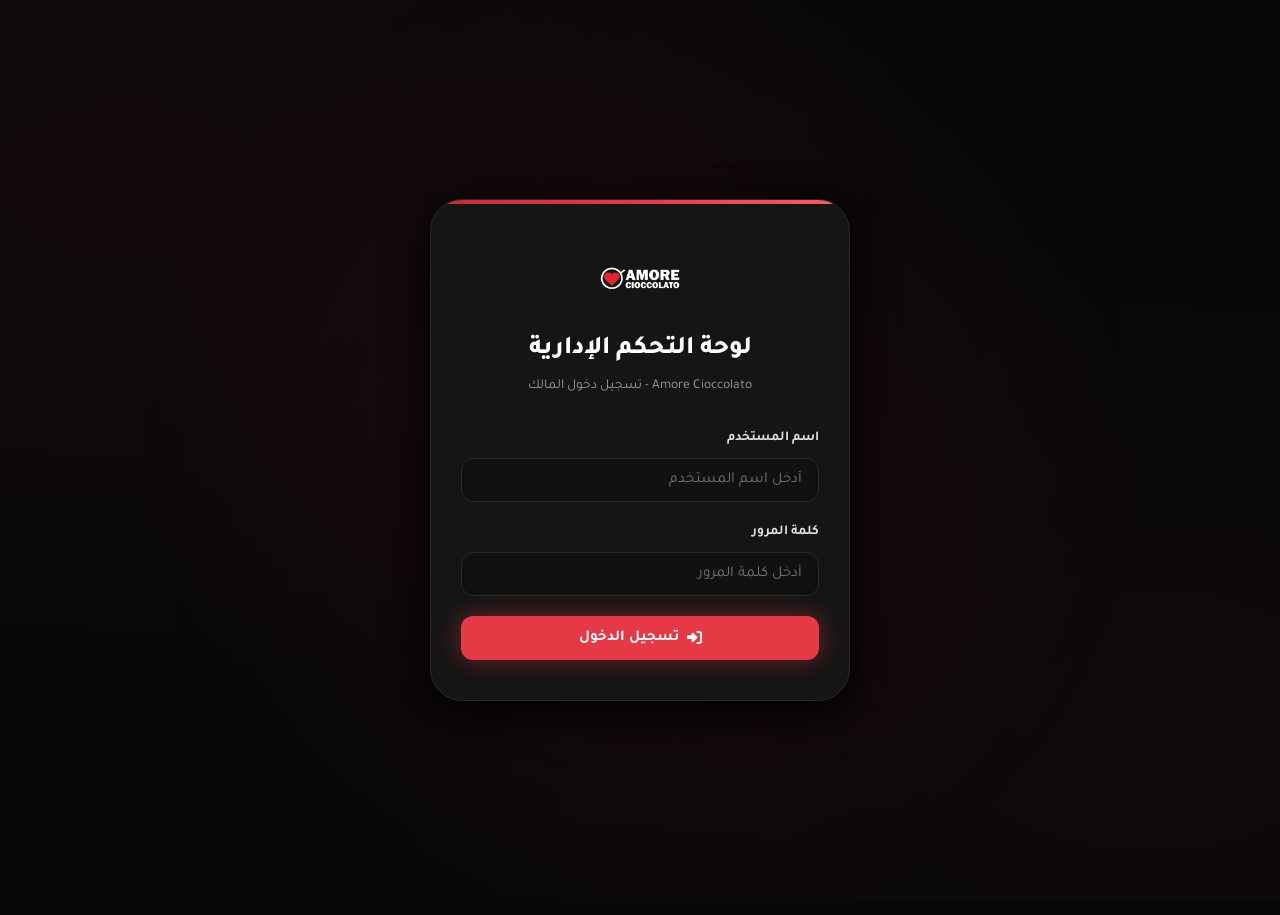
==== index.html @ ca0fbd32 "Rename dashboard.html to index.html" ====
<!DOCTYPE html>
<html lang="ar" dir="rtl">
<head>
  <meta charset="UTF-8">
  <meta name="viewport" content="width=device-width, initial-scale=1.0">
  <title>أموري شوكولاتو - لوحة التحكم</title>
  
  <!-- FontAwesome for Icons -->
  <link rel="stylesheet" href="https://cdnjs.cloudflare.com/ajax/libs/font-awesome/6.4.0/css/all.min.css">
  
  <!-- Global Stylesheet -->
  <link rel="stylesheet" href="styles.css">
  <style>
    /* Fix popup on mobile - make footer always visible */
    .db-popup-overlay {
      align-items: flex-end !important;
    }
    .db-popup-content {
      display: flex;
      flex-direction: column;
      max-height: 90vh;
      border-radius: 16px 16px 0 0 !important;
      width: 100% !important;
      max-width: 600px;
      margin: 0 auto;
    }
    .db-popup-body {
      overflow-y: auto;
      flex: 1;
      -webkit-overflow-scrolling: touch;
    }
    .db-popup-footer {
      flex-shrink: 0;
      position: sticky;
      bottom: 0;
      background: var(--dark-card, #1e1e2e);
      padding: 14px 20px;
      border-top: 1px solid rgba(255,255,255,0.08);
      z-index: 10;
    }
    @media (min-width: 600px) {
      .db-popup-overlay {
        align-items: center !important;
      }
      .db-popup-content {
        border-radius: 16px !important;
        width: 90% !important;
      }
    }
  </style>
</head>
<body>

  <!-- =============================================
       1. Login Gate Screen (Shown if logged out)
       ============================================= -->
  <div class="login-page animate-fade" id="login-gate">
    <div class="login-card">
      <div class="login-header">
        <div class="brand-logo-container">
          <img src="[data-uri]" alt="Amore Logo" class="brand-logo-img" style="width:80px;height:80px;object-fit:contain;">
        </div>
        <h2>لوحة التحكم الإدارية</h2>
        <p>Amore Cioccolato - تسجيل دخول المالك</p>
      </div>

      <form id="login-form" onsubmit="handleLogin(event)">
        <div class="form-group">
          <label for="login-username">اسم المستخدم</label>
          <input type="text" id="login-username" class="form-control" placeholder="أدخل اسم المستخدم" required autocomplete="username">
        </div>
        <div class="form-group">
          <label for="login-password">كلمة المرور</label>
          <input type="password" id="login-password" class="form-control" placeholder="أدخل كلمة المرور" required autocomplete="current-password">
        </div>
        
        <button type="submit" class="btn-primary" style="margin-top: 15px;">
          <i class="fa-solid fa-right-to-bracket"></i>
          <span>تسجيل الدخول</span>
        </button>

        <div class="login-error-msg hidden" id="login-error">
          <i class="fa-solid fa-circle-exclamation"></i>
          <span>خطأ في اسم المستخدم أو كلمة المرور!</span>
        </div>
      </form>
    </div>
  </div>

  <!-- =============================================
       2. Logged-in Dashboard Shell (Shown if logged in)
       ============================================= -->
  <div class="db-layout hidden" id="db-shell">
    
    <!-- Sidebar Navigation -->
    <aside class="db-sidebar" id="sidebar">
      <div class="db-sidebar-brand">
        <i class="fa-solid fa-mug-hot"></i>
        <div class="db-sidebar-brand-title font-en">AMORE CONTROL</div>
      </div>
      
      <nav style="flex-grow: 1;">
        <ul class="db-nav-list">
          <li>
            <button class="db-nav-link active" data-tab="overview">
              <i class="fa-solid fa-chart-pie"></i>
              <span>الرئيسية والـ QR</span>
            </button>
          </li>
          <li>
            <button class="db-nav-link" data-tab="categories">
              <i class="fa-solid fa-layer-group"></i>
              <span>أقسام المنيو</span>
            </button>
          </li>
          <li>
            <button class="db-nav-link" data-tab="products">
              <i class="fa-solid fa-utensils"></i>
              <span>أصناف المشروبات</span>
            </button>
          </li>
          <li>
            <button class="db-nav-link" data-tab="settings">
              <i class="fa-solid fa-sliders"></i>
              <span>إعدادات المنيو والحماية</span>
            </button>
          </li>
        </ul>
      </nav>

      <button class="db-nav-link db-logout-btn" onclick="handleLogout()">
        <i class="fa-solid fa-right-from-bracket"></i>
        <span>تسجيل الخروج</span>
      </button>
    </aside>

    <!-- Main Workspace Content -->
    <main class="db-main">
      
      <!-- Top Action Bar -->
      <div class="db-header">
        <div class="db-title">
          <h2 id="db-tab-title">الرئيسية</h2>
          <p id="db-tab-desc">نظرة عامة وإحصائيات المنيو الإلكتروني</p>
        </div>
        
        <div style="display: flex; gap: 10px; align-items: center;">
          <a href="index.html" target="_blank" class="btn-sm-outline">
            <i class="fa-solid fa-eye"></i>
            <span>عرض المنيو للزبائن</span>
          </a>
          <button class="db-hamburger" onclick="toggleSidebar()">
            <i class="fa-solid fa-bars"></i>
          </button>
        </div>
      </div>

      <!-- Feedback notifications -->
      <div id="db-alert-container"></div>

      <!-- =============================================
           Tab 1: Overview & QR
           ============================================= -->
      <div class="db-tab-content animate-fade" id="tab-overview">
        <!-- Stats Row -->
        <div class="db-stats-grid">
          <div class="stat-card">
            <div class="stat-info">
              <span class="stat-label">أقسام القائمة</span>
              <div class="stat-value" id="stat-total-categories">0</div>
            </div>
            <div class="stat-icon">
              <i class="fa-solid fa-layer-group"></i>
            </div>
          </div>
          <div class="stat-card">
            <div class="stat-info">
              <span class="stat-label">عدد الأصناف الكلي</span>
              <div class="stat-value" id="stat-total-products">0</div>
            </div>
            <div class="stat-icon">
              <i class="fa-solid fa-mug-hot"></i>
            </div>
          </div>
        </div>

        <!-- Main Overview Grid -->
        <div class="db-grid-main">
          <!-- Quick Guidelines -->
          <div class="db-panel-card">
            <h3><i class="fa-solid fa-circle-info"></i> مرحباً بك في لوحة تحكم Amore Cioccolato</h3>
            <p style="color: var(--white-muted); font-size: 0.95rem; margin-bottom: 15px; line-height: 1.6;">
              من هنا يمكنك التحكم بالمنيو الإلكتروني بشكل كامل وفوري لجميع فروع المطعم دون قيود. التغييرات التي تجريها هنا تظهر تلقائياً للزبائن فور تحديث صفحة المنيو لديهم.
            </p>
            <h4 style="font-weight: 700; font-size: 0.95rem; margin-bottom: 8px; color: var(--red);">التعليمات الأساسية لإدارة الصور:</h4>
            <ul style="color: var(--white-dim); font-size: 0.85rem; padding-right: 20px; line-height: 1.6; display: flex; flex-direction: column; gap: 8px;">
              <li><strong>ضغط الصور التلقائي:</strong> لا تقلق بشأن أحجام الصور المرفوعة! تحتوي لوحة التحكم على معالج ضغط تلقائي ذكي، يقلل أبعاد الصور ويضغطها إلى بكسلات صغيرة تضمن توفير مساحة تخزين المتصفح، مع الحفاظ على وضوحها التام في المنيو.</li>
              <li><strong>طريقة إضافة صنف جديد:</strong> اذهب لتبويب <strong>"أصناف المشروبات"</strong>، واضغط على زر إضافة صنف، املأ البيانات وقم برفع صورة المشروب وسعره ثم احفظه.</li>
              <li><strong>تعديل الأسعار:</strong> يمكنك تعديل سعر أي صنف في أي وقت بكتابة الرقم مباشرة وسيجري تنسيقه بالدينار العراقي فوراً في واجهة المنيو.</li>
            </ul>
          </div>

          <!-- Dynamic QR Code Card -->
          <div class="db-panel-card" style="text-align: center;">
            <h3><i class="fa-solid fa-qrcode"></i> رمز QR للمنيو</h3>
            <div class="qr-preview-box">
              <div class="qr-canvas-wrapper">
                <canvas id="qr-code-canvas"></canvas>
              </div>
              <p style="font-size: 0.8rem; color: var(--white-dim);">
                امسح الرمز بكاميرا الجوال للانتقال الفوري إلى منيو الزبائن.
              </p>
              <button onclick="downloadQRCode()" class="btn-primary" style="width: 100%; justify-content: center; gap: 8px;">
                <i class="fa-solid fa-download"></i>
                <span>تحميل كود QR كصورة</span>
              </button>
            </div>
          </div>
        </div>
      </div>

      <!-- =============================================
           Tab 2: Categories Management
           ============================================= -->
      <div class="db-tab-content animate-fade hidden" id="tab-categories">
        <div class="db-panel-card">
          <div style="display: flex; justify-content: space-between; align-items: center; margin-bottom: 20px;">
            <h3 style="margin: 0;"><i class="fa-solid fa-layer-group"></i> الأقسام الحالية</h3>
            <button onclick="openCategoryPopup()" class="btn-primary" style="width: auto; padding: 8px 18px; font-size: 0.85rem;">
              <i class="fa-solid fa-plus"></i>
              <span>إضافة قسم جديد</span>
            </button>
          </div>
          
          <div class="table-responsive">
            <table class="db-table">
              <thead>
                <tr>
                  <th style="width: 80px;">أيقونة القسم</th>
                  <th>الاسم بالعربية</th>
                  <th>الاسم بالإنجليزية</th>
                  <th style="width: 140px;">إجراءات</th>
                </tr>
              </thead>
              <tbody id="categories-table-body">
                <!-- Filled Dynamically -->
              </tbody>
            </table>
          </div>
        </div>
      </div>

      <!-- =============================================
           Tab 3: Products Management
           ============================================= -->
      <div class="db-tab-content animate-fade hidden" id="tab-products">
        <div class="db-panel-card">
          <div style="display: flex; flex-wrap: wrap; justify-content: space-between; align-items: center; gap: 15px; margin-bottom: 20px;">
            <div style="display: flex; gap: 10px; align-items: center; flex-grow: 1; max-width: 320px;">
              <label for="filter-category-select" style="font-size: 0.85rem; font-weight: 600; white-space: nowrap;">تصفية بالقسم:</label>
              <select id="filter-category-select" class="form-control" style="padding: 8px 12px; font-size: 0.85rem;" onchange="renderProductsTable()">
                <!-- Options filled dynamically -->
              </select>
            </div>
            
            <button onclick="openProductPopup()" class="btn-primary" style="width: auto; padding: 8px 18px; font-size: 0.85rem;">
              <i class="fa-solid fa-plus"></i>
              <span>إضافة صنف جديد</span>
            </button>
          </div>

          <div class="table-responsive">
            <table class="db-table">
              <thead>
                <tr>
                  <th style="width: 80px;">الصورة</th>
                  <th>الاسم بالعربية</th>
                  <th>الاسم بالإنجليزية</th>
                  <th>السعر (د.ع)</th>
                  <th>القسم</th>
                  <th style="width: 140px;">إجراءات</th>
                </tr>
              </thead>
              <tbody id="products-table-body">
                <!-- Filled Dynamically -->
              </tbody>
            </table>
          </div>
        </div>
      </div>

      <!-- =============================================
           Tab 4: Settings & Security Settings
           ============================================= -->
      <div class="db-tab-content animate-fade hidden" id="tab-settings">
        <div class="db-grid-main">
          
          <!-- Restaurant profile settings -->
          <div class="db-panel-card">
            <h3><i class="fa-solid fa-store"></i> معلومات الهوية والفروع</h3>
            <form id="settings-restaurant-form" onsubmit="saveRestaurantSettings(event)">
              <div class="form-group">
                <label for="set-name-ar">اسم المطعم (عربي)</label>
                <input type="text" id="set-name-ar" class="form-control" required>
              </div>
              <div class="form-group">
                <label for="set-name-en">اسم المطعم (إنجليزي)</label>
                <input type="text" id="set-name-en" class="form-control" required>
              </div>
              <div class="form-group">
                <label for="set-slogan-ar">شعار المطعم الفرعي (عربي)</label>
                <input type="text" id="set-slogan-ar" class="form-control">
              </div>
              <div class="form-group">
                <label for="set-slogan-en">شعار المطعم الفرعي (إنجليزي)</label>
                <input type="text" id="set-slogan-en" class="form-control">
              </div>
              <div class="form-group">
                <label for="set-branches">الفروع (افصل بين الفروع بعلامة سلاش / )</label>
                <textarea id="set-branches" class="form-control" rows="3" style="resize: vertical;"></textarea>
              </div>
              <div class="form-group" style="display: grid; grid-template-columns: 1fr 1fr; gap: 15px;">
                <div>
                  <label for="set-instagram"><i class="fa-brands fa-instagram" style="color: var(--red);"></i> انستغرام (اسم المستخدم)</label>
                  <input type="text" id="set-instagram" class="form-control">
                </div>
                <div>
                  <label for="set-facebook"><i class="fa-brands fa-facebook" style="color: var(--red);"></i> فيسبوك (اسم المستخدم)</label>
                  <input type="text" id="set-facebook" class="form-control">
                </div>
              </div>

              <button type="submit" class="btn-primary" style="margin-top: 10px; width: auto; padding: 10px 25px;">
                <i class="fa-solid fa-floppy-disk"></i>
                <span>حفظ بيانات المطعم</span>
              </button>
            </form>
          </div>

          <!-- Profile / Admin credentials security settings -->
          <div style="display: flex; flex-direction: column; gap: 25px;">
            
            <!-- Security Change Password Card -->
            <div class="db-panel-card">
              <h3><i class="fa-solid fa-lock-open"></i> تعديل بيانات الدخول</h3>
              <form id="settings-auth-form" onsubmit="saveAuthSettings(event)">
                <div class="form-group">
                  <label for="set-username">اسم المستخدم الجديد</label>
                  <input type="text" id="set-username" class="form-control" required autocomplete="username">
                </div>
                <div class="form-group">
                  <label for="set-password">كلمة المرور الجديدة (تدعم الحروف والرموز مثل @&$#%)</label>
                  <input type="password" id="set-password" class="form-control" placeholder="ادخل كلمة المرور الجديدة" required autocomplete="new-password">
                </div>
                
                <button type="submit" class="btn-primary" style="margin-top: 10px; width: 100%;">
                  <i class="fa-solid fa-key"></i>
                  <span>تحديث بيانات الحساب</span>
                </button>
              </form>
            </div>

            <!-- Danger zone / Reset Menu Card -->
            <div class="db-panel-card" style="border-color: rgba(230, 57, 70, 0.3);">
              <h3 style="color: var(--red);"><i class="fa-solid fa-triangle-exclamation"></i> منطقة الخطر</h3>
              <p style="font-size: 0.8rem; color: var(--white-dim); margin-bottom: 15px; line-height: 1.5;">
                إذا واجهتك مشاكل في البيانات أو أردت استعادة المشروبات والأقسام الافتراضية كاملة وحذف كافة التغييرات الخاصة بك، يمكنك استخدام زر إعادة الضبط أدناه.
              </p>
              <button onclick="handleResetMenu()" class="btn-sm-outline" style="border-color: var(--red); color: var(--red); width: 100%; display: flex; align-items: center; justify-content: center; gap: 8px;">
                <i class="fa-solid fa-trash-can"></i>
                <span>إعادة ضبط المصنع (استعادة الأصناف الافتراضية)</span>
              </button>
            </div>

          </div>

        </div>
      </div>

    </main>
  </div>

  <!-- =============================================
       3. Modals and Popup Forms for Actions
       ============================================= -->
  
  <!-- Popup 1: Categories CRUD Popup -->
  <div class="db-popup-overlay" id="popup-category">
    <div class="db-popup-content">
      <div class="db-popup-header">
        <h4 id="popup-cat-title">إضافة قسم جديد</h4>
        <button onclick="closeCategoryPopup()" class="db-popup-close"><i class="fa-solid fa-xmark"></i></button>
      </div>
      <form id="popup-cat-form" onsubmit="handleCategorySave(event)">
        <input type="hidden" id="popup-cat-id">
        <div class="db-popup-body">
          <div class="form-group">
            <label for="cat-inp-icon">أيقونة القسم (رمز تعبيري مثل 🧋 🍵 🥤 🍰)</label>
            <input type="text" id="cat-inp-icon" class="form-control" placeholder="اختر ايموجي معبر" required maxlength="5" style="max-width: 120px; text-align: center; font-size: 1.5rem;">
          </div>
          <div class="form-group">
            <label for="cat-inp-name-ar">اسم القسم بالعربية</label>
            <input type="text" id="cat-inp-name-ar" class="form-control" placeholder="مثال: سموذي البوبا" required>
          </div>
          <div class="form-group">
            <label for="cat-inp-name-en">اسم القسم بالإنجليزية</label>
            <input type="text" id="cat-inp-name-en" class="form-control" placeholder="مثال: Boba Smoothie" required>
          </div>
        </div>
        <div class="db-popup-footer">
          <button type="button" class="btn-secondary" onclick="closeCategoryPopup()">إلغاء</button>
          <button type="submit" class="btn-primary" style="width: auto; padding: 10px 25px;">حفظ القسم</button>
        </div>
      </form>
    </div>
  </div>

  <!-- Popup 2: Products CRUD Popup -->
  <div class="db-popup-overlay" id="popup-product">
    <div class="db-popup-content">
      <div class="db-popup-header">
        <h4 id="popup-prod-title">إضافة صنف جديد</h4>
        <button onclick="closeProductPopup()" class="db-popup-close"><i class="fa-solid fa-xmark"></i></button>
      </div>
      <form id="popup-prod-form" onsubmit="handleProductSave(event)">
        <input type="hidden" id="popup-prod-id">
        <div class="db-popup-body">
          
          <div class="form-group">
            <label for="prod-inp-category">القسم التابع له</label>
            <select id="prod-inp-category" class="form-control" required>
              <!-- Filled dynamically by JS -->
            </select>
          </div>

          <div class="form-group" style="display: grid; grid-template-columns: 1fr 1fr; gap: 15px;">
            <div>
              <label for="prod-inp-name-ar">الاسم بالعربية</label>
              <input type="text" id="prod-inp-name-ar" class="form-control" placeholder="مثال: بطيخ مانجو" required>
            </div>
            <div>
              <label for="prod-inp-name-en">الاسم بالإنجليزية</label>
              <input type="text" id="prod-inp-name-en" class="form-control" placeholder="مثال: Watermelon Mango" required>
            </div>
          </div>

          <div class="form-group">
            <label for="prod-inp-price">السعر بالدينار العراقي (أرقام فقط بدون فواصل)</label>
            <input type="number" id="prod-inp-price" class="form-control" placeholder="مثال: 6000" required min="0">
          </div>

          <div class="form-group">
            <label for="prod-inp-desc">الوصف القصير للمشروب</label>
            <textarea id="prod-inp-desc" class="form-control" placeholder="اكتب تفاصيل النكهة ومكوناتها..." rows="3" style="resize: vertical;"></textarea>
          </div>

          <!-- Canvas Smart Image Uploader -->
          <div class="form-group">
            <label>صورة الصنف</label>
            <div class="image-upload-wrapper">
              <i class="fa-solid fa-cloud-arrow-up"></i>
              <p style="font-size: 0.85rem; font-weight: 700; margin-bottom: 3px;">اضغط هنا لرفع صورة المشروب</p>
              <p style="font-size: 0.75rem; color: var(--white-dim);">سيتم ضغط وتصغير حجم الصورة تلقائياً لسرعة التحميل</p>
              <input type="file" id="prod-inp-image-file" accept="image/*" onchange="processUploadedImage(event)">
              
              <!-- Hidden base64 string container -->
              <input type="hidden" id="prod-inp-image-base64">
              
              <!-- Preview Container -->
              <img id="prod-img-upload-preview" src="" alt="معاينة الصورة" class="image-upload-preview">
            </div>
          </div>

        </div>
        <div class="db-popup-footer">
          <button type="button" class="btn-secondary" onclick="closeProductPopup()">إلغاء</button>
          <button type="submit" class="btn-primary" style="width: auto; padding: 10px 25px;">حفظ الصنف</button>
        </div>
      </form>
    </div>
  </div>

  <!-- Dynamic Offline QR Code library -->
  <script src="https://cdnjs.cloudflare.com/ajax/libs/qrious/4.0.2/qrious.min.js"></script>

  <!-- Application Logic and storage manager -->
  <script type="module">
// =============================================
// Amore Cioccolato - Menu Data & Storage Manager
// =============================================
import { initializeApp } from "https://www.gstatic.com/firebasejs/12.13.0/firebase-app.js";
import { getDatabase, ref, set, get, onValue } from "https://www.gstatic.com/firebasejs/12.13.0/firebase-database.js";

const firebaseConfig = {
  apiKey: "AIzaSyC108vaFLRZZwHXQImHKed2dH2fdfR3YSo",
  authDomain: "amoremenu.firebaseapp.com",
  databaseURL: "https://amoremenu-default-rtdb.firebaseio.com",
  projectId: "amoremenu",
  storageBucket: "amoremenu.firebasestorage.app",
  messagingSenderId: "321391336869",
  appId: "1:321391336869:web:14a8ef976ccb0578049c4c",
  measurementId: "G-E555PV8MHJ"
};
const firebaseApp = initializeApp(firebaseConfig);
const db = getDatabase(firebaseApp);

const DEFAULT_MENU_DATA = {
  restaurant: {
    name: "Amore Cioccolato",
    nameAr: "أموري شوكولاتو",
    slogan: "DRINK WITH LOVE",
    sloganAr: "الطعم الأصلي",
    logo: null,
    branches: "دريم ستي مول زيونة / القاهرة مول النداء / دايموند مول الكرادة / الحارث مول كربلاء / مول العراق بغداد",
    instagram: "amore.cioccolato",
    facebook: "amore.cioccolato"
  },
  categories: [
    {
      id: "cat-1",
      name: "Boba Smoothie",
      nameAr: "سموذي البوبا",
      icon: "🧋",
      items: [
        { id: "item-1", name: "بطيخ مانجو", nameEn: "Watermelon Mango", price: 6000, image: "https://images.unsplash.com/photo-1553530666-ba11a7da3888?auto=format&fit=crop&w=400&q=80", description: "مزيج منعش من البطيخ البارد والمانجو الغنية مع كرات البوبا اللذيذة." },
        { id: "item-2", name: "أفوكادو موز", nameEn: "Avocado Banana", price: 6000, image: "https://images.unsplash.com/photo-1540420773420-3366772f4999?auto=format&fit=crop&w=400&q=80", description: "سموذي غني ومغذي من الأفوكادو الطازج والموز المحلى مع كرات البوبا." },
        { id: "item-3", name: "بلوبيري فراولة", nameEn: "Blueberry Strawberry", price: 6000, image: "https://images.unsplash.com/photo-1600718374662-0483d2b9da44?auto=format&fit=crop&w=400&q=80", description: "توت بري أزرق مع الفراولة المنعشة في سموذي بوبا استثنائي." },
        { id: "item-4", name: "هيلتي", nameEn: "Healthy", price: 6000, image: "https://images.unsplash.com/photo-1610970881699-44a5587cabec?auto=format&fit=crop&w=400&q=80", description: "مزيج صحي متوازن ومنعش غني بالفيتامينات مع حبوب البوبا." },
        { id: "item-5", name: "موز و فراولة", nameEn: "Banana Strawberry", price: 6000, image: "https://images.unsplash.com/photo-1553530666-ba11a7da3888?auto=format&fit=crop&w=400&q=80", description: "السموذي الكلاسيكي المفضل من الموز والفراولة مع البوبا اللذيذة." },
        { id: "item-6", name: "لافندر", nameEn: "Lavender", price: 6000, image: "https://images.unsplash.com/photo-1534308983496-4fabb1a015ee?auto=format&fit=crop&w=400&q=80", description: "مشروب لافندر مميز بلون بنفسجي ساحر ونكهة عطرية هادئة مع البوبا." },
        { id: "item-7", name: "باشن فروت", nameEn: "Passion Fruit", price: 6000, image: "https://images.unsplash.com/photo-1513558161293-cdaf765ed2fd?auto=format&fit=crop&w=400&q=80", description: "فاكهة الباشن الاستوائية الحامضة والحلوة في مشروب منعش للغاية." },
        { id: "item-8", name: "ماتشا فراولة", nameEn: "Matcha Strawberry", price: 6000, image: "https://images.unsplash.com/photo-1536256263959-770b48d82b0a?auto=format&fit=crop&w=400&q=80", description: "مزيج ياباني عصري من شاي الماتشا الأخضر الفاخر وشراب الفراولة مع البوبا." },
        { id: "item-9", name: "أناناس", nameEn: "Pineapple", price: 6000, image: "https://images.unsplash.com/photo-1621263764227-df79ab4e9f78?auto=format&fit=crop&w=400&q=80", description: "سموذي الأناناس الاستوائي البارد بنكهته المنعشة واللذيذة." },
        { id: "item-10", name: "موز و جوز هند", nameEn: "Banana Coconut", price: 6000, image: "https://images.unsplash.com/photo-1497534446932-c925b458314e?auto=format&fit=crop&w=400&q=80", description: "مزيج كريمي ناعم من الموز الاستوائي وحليب جوز الهند مع كرات البوبا." },
        { id: "item-11", name: "استوائي", nameEn: "Tropical", price: 6000, image: "https://images.unsplash.com/photo-1497534446932-c925b458314e?auto=format&fit=crop&w=400&q=80", description: "مشروب كوكتيل استوائي يجمع أفضل الفواكه الصيفية مع كرات البوبا." },
        { id: "item-12", name: "علب", nameEn: "Bottled Boba", price: 6000, image: "https://images.unsplash.com/photo-1541658016709-82535e94bc69?auto=format&fit=crop&w=400&q=80", description: "سموذي البوبا المجهز في علب مغلقة فاخرة لتستمتع بها في أي مكان." }
      ]
    },
    {
      id: "cat-2",
      name: "Iced Tea",
      nameAr: "الشاي المثلج",
      icon: "🍵",
      items: [
        { id: "item-13", name: "آيس تي خوخ", nameEn: "Peach Iced Tea", price: 6000, image: "https://images.unsplash.com/photo-1556679343-c7306c1976bc?auto=format&fit=crop&w=400&q=80", description: "شاي أسود مثلج بنكهة الخوخ الطبيعية اللذيذة." },
        { id: "item-14", name: "آيس تي مكس بيري", nameEn: "Mix Berry Iced Tea", price: 6000, image: "https://images.unsplash.com/photo-1513558161293-cdaf765ed2fd?auto=format&fit=crop&w=400&q=80", description: "مزيج منعش من نكهات التوت المشكل مع الشاي البارد والثلج." },
        { id: "item-15", name: "آيس تي ليمون نعناع", nameEn: "Lemon Mint Iced Tea", price: 6000, image: "https://images.unsplash.com/photo-1513558161293-cdaf765ed2fd?auto=format&fit=crop&w=400&q=80", description: "شاي منعش محضر من عصير الليمون الحامض وأوراق النعناع الطازجة." },
        { id: "item-16", name: "آيس تي مكس فروت", nameEn: "Mix Fruit Iced Tea", price: 6000, image: "https://images.unsplash.com/photo-1497534446932-c925b458314e?auto=format&fit=crop&w=400&q=80", description: "مشروب الشاي البارد الممزوج بقطع ونكهات الفواكه الطبيعية المتنوعة." }
      ]
    },
    {
      id: "cat-3",
      name: "Boba Bubble",
      nameAr: "البوبا ببلز",
      icon: "⚪",
      items: [
        { id: "item-17", name: "بوبا بندق", nameEn: "Hazelnut Boba", price: 6500, image: "https://images.unsplash.com/photo-1541658016709-82535e94bc69?auto=format&fit=crop&w=400&q=80", description: "كرات البوبا اللذيذة بنكهة البندق الغنية والكريمة." },
        { id: "item-18", name: "بوبا مانجو بيرلز", nameEn: "Mango Pearls Boba", price: 6500, image: "https://images.unsplash.com/photo-1540420773420-3366772f4999?auto=format&fit=crop&w=400&q=80", description: "حبيبات بوبا مانجو تنفجر بالنكهة الاستوائية اللذيذة." },
        { id: "item-19", name: "بوبا بستاشيو", nameEn: "Pistachio Boba", price: 6500, image: "https://images.unsplash.com/photo-1600718374662-0483d2b9da44?auto=format&fit=crop&w=400&q=80", description: "مزيج كريمي فاخر بنكهة الفستق الحلبي الأصلي مع كرات البوبا." },
        { id: "item-20", name: "بوبا علكة", nameEn: "Gum Boba", price: 6500, image: "https://images.unsplash.com/photo-1610970881699-44a5587cabec?auto=format&fit=crop&w=400&q=80", description: "بوبا طفولية منعشة بنكهة العلكة الوردية المميزة والفريدة." },
        { id: "item-21", name: "بوبا تايلاندي", nameEn: "Thai Boba", price: 6500, image: "https://images.unsplash.com/photo-1553530666-ba11a7da3888?auto=format&fit=crop&w=400&q=80", description: "الشاي التايلاندي البرتقالي التقليدي الممزوج بالحليب المكثف والبوبا." },
        { id: "item-22", name: "بوبا الماتشا", nameEn: "Matcha Boba", price: 6500, image: "https://images.unsplash.com/photo-1536256263959-770b48d82b0a?auto=format&fit=crop&w=400&q=80", description: "مزيج غني من شاي الماتشا الأخضر الفاخر وكرات البوبا الغنية بالألياف." },
        { id: "item-23", name: "بوبا فانيلا اكسترا", nameEn: "Vanilla Extra Boba", price: 6500, image: "https://images.unsplash.com/photo-1534308983496-4fabb1a015ee?auto=format&fit=crop&w=400&q=80", description: "نكهة الفانيلا الفرنسية المركزة مع الحليب البارد وحبوب البوبا اللذيذة." },
        { id: "item-24", name: "بوبا فراولة", nameEn: "Strawberry Boba", price: 6500, image: "https://images.unsplash.com/photo-1513558161293-cdaf765ed2fd?auto=format&fit=crop&w=400&q=80", description: "حليب الفراولة الطازجة الغني بالنكهة والصوص الحلو مع كرات البوبا." },
        { id: "item-25", name: "بوبا تايكر", nameEn: "Tiger Boba", price: 6500, image: "https://images.unsplash.com/photo-1621263764227-df79ab4e9f78?auto=format&fit=crop&w=400&q=80", description: "الشاي الكلاسيكي بصوص السكر البني (تايكر) والحليب الطازج والبوبا." },
        { id: "item-26", name: "بوبا بلاك بيري", nameEn: "Blackberry Boba", price: 6500, image: "https://images.unsplash.com/photo-1497534446932-c925b458314e?auto=format&fit=crop&w=400&q=80", description: "مزيج توت العليق الأسود المنعش بنكهة لا تقاوم وحبوب البوبا اللذيذة." },
        { id: "item-27", name: "بوبا جيز كيك فراولة", nameEn: "Strawberry Cheesecake Boba", price: 6500, image: "https://images.unsplash.com/photo-1497534446932-c925b458314e?auto=format&fit=crop&w=400&q=80", description: "نكهة التشيزكيك الكريمية الغنية مع الفراولة وحبات البوبا الفاخرة." },
        { id: "item-28", name: "بوبا كوفي", nameEn: "Coffee Boba", price: 6500, image: "https://images.unsplash.com/photo-1541658016709-82535e94bc69?auto=format&fit=crop&w=400&q=80", description: "عشاق القهوة! مزيج قهوة أموري الغنية بالحليب وحبوب البوبا الشهية." },
        { id: "item-29", name: "كراميل وبندق", nameEn: "Caramel & Hazelnut", price: 6500, image: "https://images.unsplash.com/photo-1556679343-c7306c1976bc?auto=format&fit=crop&w=400&q=80", description: "تناغم مثالي بين حلاوة الكراميل ونكهة البندق المحمص مع البوبا." },
        { id: "item-30", name: "اوريو", nameEn: "Oreo Boba", price: 6500, image: "https://images.unsplash.com/photo-1513558161293-cdaf765ed2fd?auto=format&fit=crop&w=400&q=80", description: "قطع بسكويت الأوريو الشهيرة المطحونة مع الكريمة الطازجة والبوبا." },
        { id: "item-31", name: "بوبا القلقاس", nameEn: "Taro Boba", price: 6500, image: "https://images.unsplash.com/photo-1513558161293-cdaf765ed2fd?auto=format&fit=crop&w=400&q=80", description: "التارو الآسيوي البنفسجي الشهير بطعمه البندق القشدي المميز وحبوب البوبا." },
        { id: "item-32", name: "بوبا كراميل", nameEn: "Caramel Boba", price: 6500, image: "https://images.unsplash.com/photo-1497534446932-c925b458314e?auto=format&fit=crop&w=400&q=80", description: "صلصة الكراميل الفاخرة المنسكبة مع الحليب والثلج وكرات البوبا المطاطية." },
        { id: "item-33", name: "بوبا شوكولا", nameEn: "Chocolate Boba", price: 6500, image: "https://images.unsplash.com/photo-1541658016709-82535e94bc69?auto=format&fit=crop&w=400&q=80", description: "مزيج غني من الشوكولاتة البلجيكية الداكنة والحليب الطازج والبوبا." },
        { id: "item-34", name: "بوبا كوكوانت", nameEn: "Coconut Boba", price: 6500, image: "https://images.unsplash.com/photo-1540420773420-3366772f4999?auto=format&fit=crop&w=400&q=80", description: "نكهة جوز الهند الاستوائي المنعش الممزوج بالكريمة الناعمة والبوبا." }
      ]
    },
    {
      id: "cat-4",
      name: "Coffee & Latte",
      nameAr: "القهوة واللاتيه الساخن",
      icon: "☕",
      items: [
        { id: "item-35", name: "كورتادو", nameEn: "Cortado", price: 4000, image: "https://images.unsplash.com/photo-1510970881699-44a5587cabec?auto=format&fit=crop&w=400&q=80", description: "كميات متساوية من إسبريسو أموري الغني والحليب المبخر الدافئ." },
        { id: "item-36", name: "كابتشينو", nameEn: "Cappuccino", price: 4000, image: "https://images.unsplash.com/photo-1509042239860-f550ce710b93?auto=format&fit=crop&w=400&q=80", description: "إسبريسو غني مع حليب ساخن مغطى بطبقة سميكة من الرغوة الحريرية." },
        { id: "item-37", name: "فلات وايت", nameEn: "Flat White", price: 4000, image: "https://images.unsplash.com/photo-1509042239860-f550ce710b93?auto=format&fit=crop&w=400&q=80", description: "إسبريسو دبل شوت مع طبقة ناعمة من رغوة الحليب المبخر الصغيرة." },
        { id: "item-38", name: "هوت شوكلت", nameEn: "Hot Chocolate", price: 4000, image: "https://images.unsplash.com/photo-1544787219-7f47ccb76574?auto=format&fit=crop&w=400&q=80", description: "الشوكولاتة الساخنة الغنية والكريمة والمزينة برشة كاكاو." },
        { id: "item-39", name: "اسبريسو دبل", nameEn: "Espresso Double", price: 4000, image: "https://images.unsplash.com/photo-1510970881699-44a5587cabec?auto=format&fit=crop&w=400&q=80", description: "جرعتين مركزتين من قهوة إسبريسو أموري الفاخرة بطبقة كريمة ذهبية." },
        { id: "item-40", name: "امريكانو", nameEn: "Americano", price: 4000, image: "https://images.unsplash.com/photo-1509042239860-f550ce710b93?auto=format&fit=crop&w=400&q=80", description: "إسبريسو غني مخفف بالماء الساخن بنكهة عميقة ورائعة." },
        { id: "item-41", name: "نسكافيه حليب", nameEn: "Nescafe Milk", price: 4000, image: "https://images.unsplash.com/photo-1544787219-7f47ccb76574?auto=format&fit=crop&w=400&q=80", description: "النسكافيه الكلاسيكي الممزوج مع الحليب المبخر الساخن." },
        { id: "item-42", name: "قهوة تركية", nameEn: "Turkish Coffee", price: 2000, image: "https://images.unsplash.com/photo-1544787219-7f47ccb76574?auto=format&fit=crop&w=400&q=80", description: "القهوة التركية التقليدية المعدة ببطء وتقدم مع رغوتها الغنية." },
        { id: "item-43", name: "قهوة بندق", nameEn: "Hazelnut Coffee", price: 2000, image: "https://images.unsplash.com/photo-1544787219-7f47ccb76574?auto=format&fit=crop&w=400&q=80", description: "القهوة التركية الدافئة الممزوجة بنكهة البندق المحمص الشهية." },
        { id: "item-44", name: "افكادو", nameEn: "Avocado Latte", price: 4000, image: "https://images.unsplash.com/photo-1540420773420-3366772f4999?auto=format&fit=crop&w=400&q=80", description: "مزيج دافئ ومبتكر يجمع نعومة الأفوكادو والقهوة الساخنة." },
        { id: "item-45", name: "لاتيه موكا", nameEn: "Latte Mocha", price: 5000, image: "https://images.unsplash.com/photo-1509042239860-f550ce710b93?auto=format&fit=crop&w=400&q=80", description: "مزيج متناغم من إسبريسو أموري، الشوكولاتة الغنية، والحليب المبخر." },
        { id: "item-46", name: "وايت موكا", nameEn: "White Mocha", price: 5000, image: "https://images.unsplash.com/photo-1509042239860-f550ce710b93?auto=format&fit=crop&w=400&q=80", description: "القهوة الساخنة الممزوجة بصلصة الشوكولاتة البيضاء الفاخرة والحليب الدافئ." },
        { id: "item-47", name: "ماتشا", nameEn: "Matcha Latte", price: 5000, image: "https://images.unsplash.com/photo-1536256263959-770b48d82b0a?auto=format&fit=crop&w=400&q=80", description: "شاي الماتشا الأخضر الياباني الفاخر المحضر مع رغوة الحليب الدافئ." },
        { id: "item-48", name: "كراميل ميكاتو", nameEn: "Caramel Macchiato", price: 5000, image: "https://images.unsplash.com/photo-1509042239860-f550ce710b93?auto=format&fit=crop&w=400&q=80", description: "إسبريسو منسكب فوق الفانيلا والحليب الساخن ومزين بخطوط الكراميل." },
        { id: "item-49", name: "سبانش لاتيه", nameEn: "Spanish Latte", price: 5000, image: "https://images.unsplash.com/photo-1509042239860-f550ce710b93?auto=format&fit=crop&w=400&q=80", description: "القهوة الساخنة المحلاة بالحليب المكثف الغني لجرعة حلوة ممتعة." }
      ]
    },
    {
      id: "cat-5",
      name: "Iced Coffee",
      nameAr: "الآيس كوفي",
      icon: "🧊",
      items: [
        { id: "item-50", name: "وايت موكا آيس", nameEn: "Iced White Mocha", price: 5000, image: "https://images.unsplash.com/photo-1517701604599-bb29b565090c?auto=format&fit=crop&w=400&q=80", description: "القهوة الباردة الممزوجة بالشوكولاتة البيضاء والحليب والثلج." },
        { id: "item-51", name: "موكا آيس", nameEn: "Iced Mocha", price: 5000, image: "https://images.unsplash.com/photo-1517701604599-bb29b565090c?auto=format&fit=crop&w=400&q=80", description: "القهوة المثلجة اللذيذة الممزوجة بصلصة الشوكولاتة البلجيكية الغنية." },
        { id: "item-52", name: "ماتشا آيس", nameEn: "Iced Matcha", price: 5000, image: "https://images.unsplash.com/photo-1536256263959-770b48d82b0a?auto=format&fit=crop&w=400&q=80", description: "شاي الماتشا الأخضر الياباني المثلج مع الحليب وقطع الثلج المنعشة." },
        { id: "item-53", name: "هائيلا آيس", nameEn: "Iced Vanilla", price: 5000, image: "https://images.unsplash.com/photo-1517701604599-bb29b565090c?auto=format&fit=crop&w=400&q=80", description: "قهوة إسبريسو مثلجة محلاة بنكهة الفانيلا العطرة الهادئة." },
        { id: "item-54", name: "تيراميسو آيس", nameEn: "Iced Tiramisu", price: 5000, image: "https://images.unsplash.com/photo-1517701604599-bb29b565090c?auto=format&fit=crop&w=400&q=80", description: "مزيج القهوة الباردة المبتكر بنكهة حلى التيراميسو الإيطالي الفاخر." },
        { id: "item-55", name: "كراميل آيس", nameEn: "Iced Caramel", price: 5000, image: "https://images.unsplash.com/photo-1517701604599-bb29b565090c?auto=format&fit=crop&w=400&q=80", description: "القهوة المثلجة الغنية بصوص الكراميل المحلى لمذاق رائع ومنعش." },
        { id: "item-56", name: "سبانيش آيس", nameEn: "Iced Spanish", price: 5000, image: "https://images.unsplash.com/photo-1517701604599-bb29b565090c?auto=format&fit=crop&w=400&q=80", description: "قهوة مثلجة ممتازة محلاة بالحليب المكثف الغني والثلج." },
        { id: "item-57", name: "بلو بيري آيس", nameEn: "Iced Blueberry Coffee", price: 5000, image: "https://images.unsplash.com/photo-1517701604599-bb29b565090c?auto=format&fit=crop&w=400&q=80", description: "مزيج استثنائي وفريد يجمع نكهة التوت الأزرق المنعش والقهوة الباردة." }
      ]
    },
    {
      id: "cat-6",
      name: "Frappe",
      nameAr: "فرابيتشينو",
      icon: "🥤",
      items: [
        { id: "item-58", name: "كراميل فرابيتشينو", nameEn: "Caramel Frappe", price: 6000, image: "https://images.unsplash.com/photo-1572490122747-3968b75cc699?auto=format&fit=crop&w=400&q=80", description: "مزيج القهوة والحليب والثلج المخفوق مع الكراميل والمغطى بالكريمة." },
        { id: "item-59", name: "موكا فرابيتشينو", nameEn: "Mocha Frappe", price: 6000, image: "https://images.unsplash.com/photo-1572490122747-3968b75cc699?auto=format&fit=crop&w=400&q=80", description: "الشوكولاتة الغنية والقهوة والثلج المخفوقة بالكريمة المخفوقة." },
        { id: "item-60", name: "وايت موكا فرابيتشينو", nameEn: "White Mocha Frappe", price: 6000, image: "https://images.unsplash.com/photo-1572490122747-3968b75cc699?auto=format&fit=crop&w=400&q=80", description: "الشوكولاتة البيضاء اللذيذة المخفوقة مع القهوة والحليب والثلج." },
        { id: "item-61", name: "فراولة فرابيتشينو", nameEn: "Strawberry Frappe", price: 6000, image: "https://images.unsplash.com/photo-1572490122747-3968b75cc699?auto=format&fit=crop&w=400&q=80", description: "فرابيتشينو الفراولة المنعشة الخالية من القهوة والمغطاة بالكريمة." },
        { id: "item-62", name: "بستاشيو فرابيتشينو", nameEn: "Pistachio Frappe", price: 6000, image: "https://images.unsplash.com/photo-1572490122747-3968b75cc699?auto=format&fit=crop&w=400&q=80", description: "مذاق الفستق الحلبي الأصلي الفاخر مخفوقاً مع الكريمة والثلج." },
        { id: "item-63", name: "ماتشا فرابيتشينو", nameEn: "Matcha Frappe", price: 6000, image: "https://images.unsplash.com/photo-1536256263959-770b48d82b0a?auto=format&fit=crop&w=400&q=80", description: "الماتشا اليابانية المركزة مع الكريمة الطازجة المخفوقة بالثلج." },
        { id: "item-64", name: "لوتس فرابيتشينو", nameEn: "Lotus Frappe", price: 6000, image: "https://images.unsplash.com/photo-1572490122747-3968b75cc699?auto=format&fit=crop&w=400&q=80", description: "بسكويت اللوتس المقرمش وزبدة اللوتس اللذيذة مخفوقة مع الكريمة." },
        { id: "item-65", name: "تيراميسو فرابيتشينو", nameEn: "Tiramisu Frappe", price: 6000, image: "https://images.unsplash.com/photo-1572490122747-3968b75cc699?auto=format&fit=crop&w=400&q=80", description: "الفرابيتشينو الفاخر بنكهة حلى التيراميسو الإيطالي مع رشة شوكولاتة." }
      ]
    },
    {
      id: "cat-7",
      name: "Milkshake",
      nameAr: "الملك شيك",
      icon: "🍦",
      items: [
        { id: "item-66", name: "لوتس شيك", nameEn: "Lotus Shake", price: 6000, image: "https://images.unsplash.com/photo-1579954115545-a95591f28bfc?auto=format&fit=crop&w=400&q=80", description: "حليب مثلج وآيس كريم مخفوق مع بسكويت وزبدة اللوتس البلجيكية." },
        { id: "item-67", name: "اوريو شيك", nameEn: "Oreo Shake", price: 6000, image: "https://images.unsplash.com/photo-1579954115545-a95591f28bfc?auto=format&fit=crop&w=400&q=80", description: "الميلك شيك الكلاسيكي المفضل المليء بقطع الأوريو المكسرة الكثيفة." },
        { id: "item-68", name: "فول سوداني شيك", nameEn: "Peanut Butter Shake", price: 6000, image: "https://images.unsplash.com/photo-1579954115545-a95591f28bfc?auto=format&fit=crop&w=400&q=80", description: "مزيج كريمي كثيف وممتاز من زبدة الفول السوداني الغنية والآيس كريم." },
        { id: "item-69", name: "مارشميلو شيك", nameEn: "Marshmallow Shake", price: 6000, image: "https://images.unsplash.com/photo-1579954115545-a95591f28bfc?auto=format&fit=crop&w=400&q=80", description: "ميلك شيك وردي لطيف وحلو المذاق مخفوق مع قطع المارشميلو الناعمة." },
        { id: "item-70", name: "كراميل شيك", nameEn: "Caramel Shake", price: 6000, image: "https://images.unsplash.com/photo-1579954115545-a95591f28bfc?auto=format&fit=crop&w=400&q=80", description: "آيس كريم الفانيلا الفاخر المخفوق مع صلصة الكراميل والتايرميسو." },
        { id: "item-71", name: "بلو بيري شيك", nameEn: "Blueberry Shake", price: 6000, image: "https://images.unsplash.com/photo-1579954115545-a95591f28bfc?auto=format&fit=crop&w=400&q=80", description: "ميلك شيك منعش غني بنكهة التوت الأزرق الطبيعية والآيس كريم." },
        { id: "item-72", name: "فراولة شيك", nameEn: "Strawberry Shake", price: 6000, image: "https://images.unsplash.com/photo-1579954115545-a95591f28bfc?auto=format&fit=crop&w=400&q=80", description: "عصير الفراولة الطازجة مع آيس كريم الفانيلا الكريمي المخفوق بدقة." },
        { id: "item-73", name: "نوتيلا شيك", nameEn: "Nutella Shake", price: 6000, image: "https://images.unsplash.com/photo-1579954115545-a95591f28bfc?auto=format&fit=crop&w=400&q=80", description: "ميلك شيك الشوكولاتة الفاخر المخفوق بصوص النوتيلا الأصلي." },
        { id: "item-74", name: "مكس بيري شيك", nameEn: "Mix Berry Shake", price: 6000, image: "https://images.unsplash.com/photo-1579954115545-a95591f28bfc?auto=format&fit=crop&w=400&q=80", description: "مزيج غني من الفواكه الغابية والتوت الأحمر والأزرق والآيس كريم." },
        { id: "item-75", name: "براوني شيك", nameEn: "Brownie Shake", price: 6000, image: "https://images.unsplash.com/photo-1579954115545-a95591f28bfc?auto=format&fit=crop&w=400&q=80", description: "ميلك شيك كثيف محضر بقطع كعكة البراوني بالشوكولاتة الطازجة." },
        { id: "item-76", name: "بستاشيو شيك", nameEn: "Pistachio Shake", price: 6000, image: "https://images.unsplash.com/photo-1579954115545-a95591f28bfc?auto=format&fit=crop&w=400&q=80", description: "مزيج رائع من نكهة الفستق الحلبي وصوص البستاشيو والآيس كريم اللذيذ." },
        { id: "item-77", name: "كندر شيك", nameEn: "Kinder Shake", price: 6000, image: "https://images.unsplash.com/photo-1579954115545-a95591f28bfc?auto=format&fit=crop&w=400&q=80", description: "ميلك شيك غني ولذيذ للغاية بنكهة شوكولاتة كندر بوينو الشهيرة." },
        { id: "item-78", name: "كوفي شيك", nameEn: "Coffee Shake", price: 6000, image: "https://images.unsplash.com/photo-1579954115545-a95591f28bfc?auto=format&fit=crop&w=400&q=80", description: "مزيج رائع لعشاق القهوة يجمع بين نكهة الإسبريسو والآيس كريم البارد." },
        { id: "item-79", name: "مكس شيك", nameEn: "Mix Shake", price: 6000, image: "https://images.unsplash.com/photo-1579954115545-a95591f28bfc?auto=format&fit=crop&w=400&q=80", description: "ميلك شيك الكوكتيل المميز يجمع نكهات المطعم الشهيرة المخفوقة." },
        { id: "item-80", name: "مكس فروت شيك", nameEn: "Mix Fruit Shake", price: 6000, image: "https://images.unsplash.com/photo-1579954115545-a95591f28bfc?auto=format&fit=crop&w=400&q=80", description: "قطع الفواكه الطبيعية المتنوعة ممزوجة مع آيس كريم الفانيلا." },
        { id: "item-81", name: "تارو شيك", nameEn: "Taro Shake", price: 6000, image: "https://images.unsplash.com/photo-1579954115545-a95591f28bfc?auto=format&fit=crop&w=400&q=80", description: "ميلك شيك التارو البنفسجي الآسيوي المميز بلونه الفريد ومذاقه الرائع." }
      ]
    },
    {
      id: "cat-8",
      name: "Mojito",
      nameAr: "الموهيتو",
      icon: "🍹",
      items: [
        { id: "item-82", name: "بلو هاوي", nameEn: "Blue Hawaii Mojito", price: 6000, image: "https://images.unsplash.com/photo-1513558161293-cdaf765ed2fd?auto=format&fit=crop&w=400&q=80", description: "مشروب منعش للغاية بنكهة الكوراساو الأزرق والنعناع والليمون مع الصودا." },
        { id: "item-83", name: "فراولة موهيتو", nameEn: "Strawberry Mojito", price: 6000, image: "https://images.unsplash.com/photo-1513558161293-cdaf765ed2fd?auto=format&fit=crop&w=400&q=80", description: "حبات الفراولة الطازجة المهروسة مع النعناع والليمون والمياه الفوارة والثلج." },
        { id: "item-84", name: "اناناس موهيتو", nameEn: "Pineapple Mojito", price: 6000, image: "https://images.unsplash.com/photo-1513558161293-cdaf765ed2fd?auto=format&fit=crop&w=400&q=80", description: "الأناناس الاستوائي البارد الممزوج بأوراق النعناع والليمون الفوار المنعش." },
        { id: "item-85", name: "مانجو برتقال موهيتو", nameEn: "Mango Orange Mojito", price: 6000, image: "https://images.unsplash.com/photo-1513558161293-cdaf765ed2fd?auto=format&fit=crop&w=400&q=80", description: "مزيج صيفي رائع يجمع عصير المانجو الغني والبرتقال الحامض والنعناع." },
        { id: "item-86", name: "ليمون نعناع موهيتو", nameEn: "Lemon Mint Mojito", price: 6000, image: "https://images.unsplash.com/photo-1513558161293-cdaf765ed2fd?auto=format&fit=crop&w=400&q=80", description: "الموهيتو الكلاسيكي الأصلي من عصير الليمون المنعش وأوراق النعناع الطازجة." },
        { id: "item-87", name: "تفاح كيوي موهيتو", nameEn: "Apple Kiwi Mojito", price: 6000, image: "https://images.unsplash.com/photo-1513558161293-cdaf765ed2fd?auto=format&fit=crop&w=400&q=80", description: "مزيج منعش وفوق العادة يجمع نكهة التفاح الأخضر والكيوي الطازج الحامض." },
        { id: "item-88", name: "بلاك بيري موهيتو", nameEn: "Blackberry Mojito", price: 6000, image: "https://images.unsplash.com/photo-1513558161293-cdaf765ed2fd?auto=format&fit=crop&w=400&q=80", description: "قطع التوت الأسود المهروسة مع الليمون الحامض والنعناع المنعش الفوار." },
        { id: "item-89", name: "مكس بيري موهيتو", nameEn: "Mix Berry Mojito", price: 6000, image: "https://images.unsplash.com/photo-1513558161293-cdaf765ed2fd?auto=format&fit=crop&w=400&q=80", description: "مزيج عائلي منعش من التوت الأحمر والأسود والأزرق مع أوراق النعناع." },
        { id: "item-90", name: "مكس فروت موهيتو", nameEn: "Mix Fruit Mojito", price: 6000, image: "https://images.unsplash.com/photo-1513558161293-cdaf765ed2fd?auto=format&fit=crop&w=400&q=80", description: "قطع الفواكه الطبيعية المتنوعة المغمورة في الصودا الباردة وأوراق النعناع." },
        { id: "item-91", name: "مكس بول موهيتو", nameEn: "Red Bull Mix Mojito", price: 6000, image: "https://images.unsplash.com/photo-1513558161293-cdaf765ed2fd?auto=format&fit=crop&w=400&q=80", description: "جرعة طاقة ممتعة تجمع مشروب الريد بول مع الليمون والنعناع والثلج." }
      ]
    },
    {
      id: "cat-9",
      name: "Natural Juices",
      nameAr: "العصائر الطبيعية",
      icon: "🍊",
      items: [
        { id: "item-92", name: "ليمون نعناع", nameEn: "Lemon Mint Juice", price: 5000, image: "https://images.unsplash.com/photo-1621263764227-df79ab4e9f78?auto=format&fit=crop&w=400&q=80", description: "عصير الليمون الطازج المعصور مع أوراق النعناع الخضراء المنعشة." },
        { id: "item-93", name: "برتقال نعناع", nameEn: "Orange Mint Juice", price: 5000, image: "https://images.unsplash.com/photo-1621263764227-df79ab4e9f78?auto=format&fit=crop&w=400&q=80", description: "عصير البرتقال الطازج المحضر يومياً والممزوج بنكهة النعناع الباردة." },
        { id: "item-94", name: "موز حليب", nameEn: "Banana Milk", price: 5000, image: "https://images.unsplash.com/photo-1621263764227-df79ab4e9f78?auto=format&fit=crop&w=400&q=80", description: "العصير الكلاسيكي المغذي من الموز الطازج والحليب البارد والمحلى." },
        { id: "item-95", name: "موز فراولة", nameEn: "Banana Strawberry Juice", price: 5000, image: "https://images.unsplash.com/photo-1621263764227-df79ab4e9f78?auto=format&fit=crop&w=400&q=80", description: "المزيج المثالي المفضل من الموز الناعم وحبات الفراولة الحمراء الطازجة." },
        { id: "item-96", name: "برتقال اناناس", nameEn: "Orange Pineapple", price: 5000, image: "https://images.unsplash.com/photo-1621263764227-df79ab4e9f78?auto=format&fit=crop&w=400&q=80", description: "عصير استوائي منعش يجمع حموضة البرتقال وحلاوة الأناناس الطازج." },
        { id: "item-97", name: "برتقال موز", nameEn: "Orange Banana", price: 5000, image: "https://images.unsplash.com/photo-1621263764227-df79ab4e9f78?auto=format&fit=crop&w=400&q=80", description: "عصير طاقة ومناعة غني بالألياف من البرتقال المعصور والموز الطازج." },
        { id: "item-98", name: "خوخ طبيعي", nameEn: "Peach Juice", price: 5000, image: "https://images.unsplash.com/photo-1621263764227-df79ab4e9f78?auto=format&fit=crop&w=400&q=80", description: "عصير الخوخ الصيفي الطازج الغني بنكهته الطبيعية المنعشة والباردة." },
        { id: "item-99", name: "ليمون برتقال", nameEn: "Lemon Orange Juice", price: 5000, image: "https://images.unsplash.com/photo-1621263764227-df79ab4e9f78?auto=format&fit=crop&w=400&q=80", description: "مزيج حمضيات رائع غني بفيتامين C يجمع الليمون الحامض والبرتقال الحلو." },
        { id: "item-100", name: "ليمون كيوي", nameEn: "Lemon Kiwi Juice", price: 5000, image: "https://images.unsplash.com/photo-1621263764227-df79ab4e9f78?auto=format&fit=crop&w=400&q=80", description: "مزيج أخضر حامض ومنعش للغاية يجمع الكيوي الطازج وعصير الليمون البارد." },
        { id: "item-101", name: "مانجو طبيعي", nameEn: "Mango Juice", price: 5000, image: "https://images.unsplash.com/photo-1621263764227-df79ab4e9f78?auto=format&fit=crop&w=400&q=80", description: "عصير المانجو الكثيف والغني بنكهته الاستوائية الأصلية والباردة." },
        { id: "item-102", name: "اناناس طبيعي", nameEn: "Pineapple Juice", price: 5000, image: "https://images.unsplash.com/photo-1621263764227-df79ab4e9f78?auto=format&fit=crop&w=400&q=80", description: "الأناناس الاستوائي الحلو المعصور والمزين بقطع الثلج المنعشة." },
        { id: "item-103", name: "فراولة طبيعي", nameEn: "Strawberry Juice", price: 5000, image: "https://images.unsplash.com/photo-1621263764227-df79ab4e9f78?auto=format&fit=crop&w=400&q=80", description: "عصير الفراولة الحمراء الطازجة المعصورة يومياً لتذوق طعم الانتعاش الأصلي." },
        { id: "item-104", name: "بطيخ طبيعي", nameEn: "Watermelon Juice", price: 5000, image: "https://images.unsplash.com/photo-1621263764227-df79ab4e9f78?auto=format&fit=crop&w=400&q=80", description: "عصير البطيخ الصيفي البارد المنعش والمقاوم للحرارة والمصنوع بكل حب." }
      ]
    },
    {
      id: "cat-10",
      name: "Crepe",
      nameAr: "الكريب",
      icon: "🥞",
      items: [
        { id: "item-105", name: "جيلاتو كريب", nameEn: "Gelato Crepe", price: 7000, image: "https://images.unsplash.com/photo-1519676867240-f03562e64548?auto=format&fit=crop&w=400&q=80", description: "الكريب الفرنسي الرقيق والمحشو بكرة آيس كريم الجيلاتو الفاخرة والشوكولاتة." },
        { id: "item-106", name: "مكس كريب", nameEn: "Mix Crepe", price: 6000, image: "https://images.unsplash.com/photo-1519676867240-f03562e64548?auto=format&fit=crop&w=400&q=80", description: "كريب مميز محشو بتشكيلة غنية من صلصات الشوكولاتة المتنوعة واللوتس." },
        { id: "item-107", name: "كريب دبي", nameEn: "Dubai Crepe", price: 7000, image: "https://images.unsplash.com/photo-1519676867240-f03562e64548?auto=format&fit=crop&w=400&q=80", description: "كريب دبي المبتكر المحشو بقطع الكنافة المقرمشة وزبدة الفستق والشوكولاتة." },
        { id: "item-108", name: "نوتيلا كريب", nameEn: "Nutella Crepe", price: 6000, image: "https://images.unsplash.com/photo-1519676867240-f03562e64548?auto=format&fit=crop&w=400&q=80", description: "الكريب الرقيق الكلاسيكي المغطى والمحشو بجرعة سخية من شوكولاتة نوتيلا." },
        { id: "item-109", name: "لوتس كريب", nameEn: "Lotus Crepe", price: 6000, image: "https://images.unsplash.com/photo-1519676867240-f03562e64548?auto=format&fit=crop&w=400&q=80", description: "كريب محشو بزبدة البسكويت البلجيكية اللذيذة ومزين بقطع بسكويت اللوتس." },
        { id: "item-110", name: "فروت كريب", nameEn: "Fruit Crepe", price: 6000, image: "https://images.unsplash.com/photo-1519676867240-f03562e64548?auto=format&fit=crop&w=400&q=80", description: "شرائح الكريب الرقيقة المحشوة بقطع الفواكه الطازجة كالموز والفراولة والكيوي." },
        { id: "item-111", name: "كندر كريب", nameEn: "Kinder Crepe", price: 6000, image: "https://images.unsplash.com/photo-1519676867240-f03562e64548?auto=format&fit=crop&w=400&q=80", description: "كريب غني بصلصة شوكولاتة الكندر وقطع الكندر بوينو الهشة والمقرمشة." },
        { id: "item-112", name: "اوريو كريب", nameEn: "Oreo Crepe", price: 6000, image: "https://images.unsplash.com/photo-1519676867240-f03562e64548?auto=format&fit=crop&w=400&q=80", description: "الكريب المحشو بكريمة الأوريو وفتات البسكويت المقرمش بصلصة الشوكولاتة." },
        { id: "item-113", name: "فوتشيني كريب", nameEn: "Fettuccine Crepe", price: 5000, image: "https://images.unsplash.com/photo-1519676867240-f03562e64548?auto=format&fit=crop&w=400&q=80", description: "كريب مقطع كشرائح الفوتشيني الإيطالية مغطى بصلصات الشوكولاتة والآيس كريم." },
        { id: "item-114", name: "بستاشيو كريب", nameEn: "Pistachio Crepe", price: 6000, image: "https://images.unsplash.com/photo-1519676867240-f03562e64548?auto=format&fit=crop&w=400&q=80", description: "الكريب الفرنسي الرقيق المغطى بزبدة الفستق الحلبي الأصلي الفاخرة ورشة فستق." },
        { id: "item-115", name: "سوشي كريب", nameEn: "Sushi Crepe", price: 6000, image: "https://images.unsplash.com/photo-1519676867240-f03562e64548?auto=format&fit=crop&w=400&q=80", description: "لفائف الكريب الرائعة المقطعة مثل قطع السوشي والمحشوة بالكريمة والفاكهة." }
      ]
    },
    {
      id: "cat-11",
      name: "Pancake",
      nameAr: "البانكيك",
      icon: "🥞",
      items: [
        { id: "item-116", name: "بانكيك مكس", nameEn: "Mix Pancake", price: 6000, image: "https://images.unsplash.com/photo-1567620905732-2d1ec7ab7445?auto=format&fit=crop&w=400&q=80", description: "طبقات البانكيك الهشة المحشوة والمغطاة بصلصات الشوكولاتة المتنوعة." },
        { id: "item-117", name: "دبي بان كيك", nameEn: "Dubai Pancake", price: 7500, image: "https://images.unsplash.com/photo-1567620905732-2d1ec7ab7445?auto=format&fit=crop&w=400&q=80", description: "طبقات البانكيك الفاخرة المحشوة بالكنافة المقرمشة وزبدة الفستق الحلبي اللذيذة." },
        { id: "item-118", name: "نوتيلا بانكيك", nameEn: "Nutella Pancake", price: 6000, image: "https://images.unsplash.com/photo-1567620905732-2d1ec7ab7445?auto=format&fit=crop&w=400&q=80", description: "قطع البانكيك الدائرية الهشة المغطاة بشوكولاتة نوتيلا الغنية وحبات الفراولة." },
        { id: "item-119", name: "لوتس بانكيك", nameEn: "Lotus Pancake", price: 6000, image: "https://images.unsplash.com/photo-1567620905732-2d1ec7ab7445?auto=format&fit=crop&w=400&q=80", description: "طبقات البانكيك الهشة المغطاة بكريمة وزبدة بسكويت اللوتس وحبات البسكويت." },
        { id: "item-120", name: "كندر بانكيك", nameEn: "Kinder Pancake", price: 6000, image: "https://images.unsplash.com/photo-1567620905732-2d1ec7ab7445?auto=format&fit=crop&w=400&q=80", description: "البانكيك الهش المغطى بالكامل بصلصة شوكولاتة الكندر وقطع البوينو الهشة." },
        { id: "item-121", name: "بستاشيو بانكيك", nameEn: "Pistachio Pancake", price: 6000, image: "https://images.unsplash.com/photo-1567620905732-2d1ec7ab7445?auto=format&fit=crop&w=400&q=80", description: "قطع البانكيك اللذيذة والمحشوة بصلصة الفستق الحلبي الأصلي الفاخر ورشة مكسرات." },
        { id: "item-122", name: "جيلاتو بانكيك", nameEn: "Gelato Pancake", price: 7000, image: "https://images.unsplash.com/photo-1567620905732-2d1ec7ab7445?auto=format&fit=crop&w=400&q=80", description: "طبقات البانكيك الساخنة تعلوها كرة باردة من آيس كريم الجيلاتو الفخم والصوص." },
        { id: "item-123", name: "اوريو بانكيك", nameEn: "Oreo Pancake", price: 6000, image: "https://images.unsplash.com/photo-1567620905732-2d1ec7ab7445?auto=format&fit=crop&w=400&q=80", description: "بانكيك مغطى بصلصة الشوكولاتة البيضاء والداكنة الكثيفة مع فتات الأوريو اللذيذ." }
      ]
    },
    {
      id: "cat-12",
      name: "Bubble Waffle",
      nameAr: "الببلي وافل",
      icon: "🧇",
      items: [
        { id: "item-124", name: "وافل مكس", nameEn: "Mix Waffle", price: 6000, image: "https://images.unsplash.com/photo-1563729784474-d77dbb933a9e?auto=format&fit=crop&w=400&q=80", description: "وافل الفقاعات الهش والساخن المغطى بتشكيلة من صلصات الشوكولاتة المميزة." },
        { id: "item-125", name: "جيلاتو وافل", nameEn: "Gelato Waffle", price: 7000, image: "https://images.unsplash.com/photo-1563729784474-d77dbb933a9e?auto=format&fit=crop&w=400&q=80", description: "وافل الفقاعات المقرمش يقدم مع كرة من آيس كريم جيلاتو أموري الغني." },
        { id: "item-126", name: "وافل فواكه", nameEn: "Fruit Waffle", price: 6000, image: "https://images.unsplash.com/photo-1563729784474-d77dbb933a9e?auto=format&fit=crop&w=400&q=80", description: "وافل الببلي الفاخر المزين بقطع الفواكه الاستوائية الطازجة والعسل والصوص." },
        { id: "item-127", name: "وافل لوتس", nameEn: "Lotus Waffle", price: 6000, image: "https://images.unsplash.com/photo-1563729784474-d77dbb933a9e?auto=format&fit=crop&w=400&q=80", description: "وافل الببلي المقرمش المغطى بزبدة وبسكويت اللوتس البلجيكية اللذيذة." },
        { id: "item-128", name: "وافل نوتيلا", nameEn: "Nutella Waffle", price: 6000, image: "https://images.unsplash.com/photo-1563729784474-d77dbb933a9e?auto=format&fit=crop&w=400&q=80", description: "وافل الفقاعات الكلاسيكي المحضر بالطلب والمزين بصوص النوتيلا الغنية." },
        { id: "item-129", name: "وافل بستاشيو", nameEn: "Pistachio Waffle", price: 6000, image: "https://images.unsplash.com/photo-1563729784474-d77dbb933a9e?auto=format&fit=crop&w=400&q=80", description: "وافل الببلي الساخن بصلصة الفستق الحلبي الأصلي الفاخرة ورشة مكسرات." },
        { id: "item-130", name: "وافل كندر", nameEn: "Kinder Waffle", price: 6000, image: "https://images.unsplash.com/photo-1563729784474-d77dbb933a9e?auto=format&fit=crop&w=400&q=80", description: "وافل الببلي الهش المغطى بصوص شوكولاتة الكندر الناعمة وقطع البوينو." },
        { id: "item-131", name: "وافل اوريو", nameEn: "Oreo Waffle", price: 6000, image: "https://images.unsplash.com/photo-1563729784474-d77dbb933a9e?auto=format&fit=crop&w=400&q=80", description: "وافل الببلي الشهير المغطى بالشوكولاتة وكريمة الأوريو وبسكويت الأوريو المطحون." }
      ]
    },
    {
      id: "cat-13",
      name: "Sweet Ice Cream",
      nameAr: "سويت ايسكريم",
      icon: "🍨",
      items: [
        { id: "item-132", name: "دبي بوكس", nameEn: "Dubai Box", price: 7500, image: "https://images.unsplash.com/photo-1563805042-7684c019e1cb?auto=format&fit=crop&w=400&q=80", description: "بوكس السويت الممتاز المليء بقطع الجبن، الكنافة المقرمشة، الفستق، والآيس كريم." },
        { id: "item-133", name: "بينوفي", nameEn: "Banoffee", price: 7500, image: "https://images.unsplash.com/photo-1563805042-7684c019e1cb?auto=format&fit=crop&w=400&q=80", description: "حلى الموز والكراميل الإنجليزي التقليدي مع الآيس كريم والبسكويت الناعم." },
        { id: "item-134", name: "فروست ايس كريم", nameEn: "Frost Ice Cream", price: 7000, image: "https://images.unsplash.com/photo-1563805042-7684c019e1cb?auto=format&fit=crop&w=400&q=80", description: "آيس كريم الفانيلا الغني الممزوج بقطع الكيك الطازجة وصوص الكرز الحامض." },
        { id: "item-135", name: "فروت سلطة ايس كريم", nameEn: "Fruit Salad Ice Cream", price: 7000, image: "https://images.unsplash.com/photo-1563805042-7684c019e1cb?auto=format&fit=crop&w=400&q=80", description: "قطع فواكه الموسم الطازجة والمتنوعة مع بولات آيس كريم الجيلاتو الغنية." },
        { id: "item-136", name: "تيراميسو كيك", nameEn: "Tiramisu Cake", price: 7000, image: "https://images.unsplash.com/photo-1563805042-7684c019e1cb?auto=format&fit=crop&w=400&q=80", description: "كيك التيراميسو الإيطالي بآيس كريم القهوة والكرانشي وبودرة الكاكاو الفاخرة." },
        { id: "item-137", name: "ستروبري اوفرلود", nameEn: "Strawberry Overload", price: 7000, image: "https://images.unsplash.com/photo-1563805042-7684c019e1cb?auto=format&fit=crop&w=400&q=80", description: "عشاق الفراولة! كعكة مع الآيس كريم مغطاة بالكامل بقطع وصوص الفراولة الطازجة." },
        { id: "item-138", name: "ميلانو", nameEn: "Milano Dessert", price: 7500, image: "https://images.unsplash.com/photo-1563805042-7684c019e1cb?auto=format&fit=crop&w=400&q=80", description: "قطع كعكة البراوني الساخنة مع بولات الآيس كريم وصوص الشوكولاتة البلجيكية." }
      ]
    },
    {
      id: "cat-14",
      name: "Amore Cup",
      nameAr: "اموري كب",
      icon: "🧁",
      items: [
        { id: "item-139", name: "اموري كب براون", nameEn: "Amore Cup Brown", price: 5000, image: "https://images.unsplash.com/photo-1551024601-bec78aea704b?auto=format&fit=crop&w=400&q=80", description: "أكواب أموري المميزة بقطع كيك البراوني الداكنة والآيس كريم الغني." },
        { id: "item-140", name: "اموري كب وايت", nameEn: "Amore Cup White", price: 5000, image: "https://images.unsplash.com/photo-1551024601-bec78aea704b?auto=format&fit=crop&w=400&q=80", description: "كوب أموري الخاص بقطع الكيك الأبيض اللذيذة والآيس كريم والشوكولاتة البيضاء." },
        { id: "item-141", name: "بودينج دبي", nameEn: "Dubai Pudding", price: 5000, image: "https://images.unsplash.com/photo-1551024601-bec78aea704b?auto=format&fit=crop&w=400&q=80", description: "البودينج الكريمي اللذيذ الممزوج بالكنافة المقرمشة وصوص الفستق الذهبي." },
        { id: "item-142", name: "بروكيز كب", nameEn: "Brookie's Cup", price: 5000, image: "https://images.unsplash.com/photo-1551024601-bec78aea704b?auto=format&fit=crop&w=400&q=80", description: "مزيج غني يجمع بين البراوني والكوكيز (بروكيز) اللذيذ في كوب مع الآيس كريم." },
        { id: "item-143", name: "فروت ايس كب", nameEn: "Fruit Ice Cup", price: 5000, image: "https://images.unsplash.com/photo-1551024601-bec78aea704b?auto=format&fit=crop&w=400&q=80", description: "قطع الفواكه المنعشة والباردة مع الآيس كريم الخفيف وصوص الفراولة اللذيذ." },
        { id: "item-144", name: "تيراميسو كب", nameEn: "Tiramisu Cup", price: 5000, image: "https://images.unsplash.com/photo-1551024601-bec78aea704b?auto=format&fit=crop&w=400&q=80", description: "حلى التيراميسو الغني بنكهة إسبريسو أموري الفاخر في كوب كريمي مميز." }
      ]
    },
    {
      id: "cat-15",
      name: "Sweets",
      nameAr: "الحلويات اللذيذة",
      icon: "🍰",
      items: [
        { id: "item-145", name: "سان سيباستيان", nameEn: "San Sebastian", price: 6000, image: "https://images.unsplash.com/photo-1508737027454-e6454ef45afd?auto=format&fit=crop&w=400&q=80", description: "كيكة الجبن الباسكية الكريمية الغنية المخبوزة بعناية وتقدم مع صوص الشوكولاتة الساخنة." },
        { id: "item-146", name: "جيز كيك", nameEn: "Cheesecake", price: 6000, image: "https://images.unsplash.com/photo-1533134242443-d4fd215305ad?auto=format&fit=crop&w=400&q=80", description: "كيكة الجبن الباردة الغنية بنكهات من اختيارك (فراولة، أوريو، لوتس، أو فستق)." },
        { id: "item-147", name: "مولتن كيك", nameEn: "Molten Lava Cake", price: 6000, image: "https://images.unsplash.com/photo-1606313564200-e75d5e30476c?auto=format&fit=crop&w=400&q=80", description: "كيكة الشوكولاتة الساخنة المحشوة بالشوكولاتة الذائبة وتقدم مع كرة آيس كريم فانيليا باردة." },
        { id: "item-148", name: "فرنش توست", nameEn: "French Toast", price: 6000, image: "https://images.unsplash.com/photo-1484723091739-30a097e8f929?auto=format&fit=crop&w=400&q=80", description: "توست فرنسي مقرمش ودافئ محمص بالزبدة ويقدم مع الآيس كريم والشراب وصوص الشوكولاتة." },
        { id: "item-149", name: "براوني ديسيرت", nameEn: "Brownie Dessert", price: 6000, image: "https://images.unsplash.com/photo-1606313564200-e75d5e30476c?auto=format&fit=crop&w=400&q=80", description: "قطعة من كعكة البراوني الغنية بالشوكولاتة مع الجوز المقرمش والآيس كريم البارد." },
        { id: "item-150", name: "ديسباسيتو", nameEn: "Despacito", price: 6000, image: "https://images.unsplash.com/photo-1508737027454-e6454ef45afd?auto=format&fit=crop&w=400&q=80", description: "كيكة الشوكولاتة البرازيلية الشهيرة المشربة بالحليب بنكهات من اختيارك (نوتيلا، كندر، فستق، لوتس، أوريو)." },
        { id: "item-151", name: "كوكيز أموري", nameEn: "Amore Cookies", price: 3000, image: "https://images.unsplash.com/photo-1499636136210-6f4ee915583e?auto=format&fit=crop&w=400&q=80", description: "بسكويت الكوكيز المحضر منزلياً بنكهات لذيذة (مونستر، نيويورك، كندر، كوكيز دبي، ريد فيلفيت)." },
        { id: "item-152", name: "ميني دونات مكس", nameEn: "Mini Donuts Mix", price: 5000, image: "https://images.unsplash.com/photo-1533089860860-af0b48d82b0a?auto=format&fit=crop&w=400&q=80", description: "أربع قطع من الدونات الصغيرة اللذيذة مغطاة بصلصات ونكهات متنوعة." }
      ]
    },
    {
      id: "cat-16",
      name: "Cocktails",
      nameAr: "الكوكتيل",
      icon: "🍹",
      items: [
        { id: "item-153", name: "اموري VIP", nameEn: "Amore VIP", price: 6000, image: "https://images.unsplash.com/photo-1513558161293-cdaf765ed2fd?auto=format&fit=crop&w=400&q=80", description: "مزيج الملوك من الفواكه المشكلة، المانجو، الآيس كريم الفاخر، وعسل النحل الطبيعي." },
        { id: "item-153b", name: "حايت", nameEn: "Hayte", price: 5000, image: "https://images.unsplash.com/photo-1513558161293-cdaf765ed2fd?auto=format&fit=crop&w=400&q=80", description: "كوكتيل منعش وخفيف من عصائر الفواكه الطازجة مع الليمون والمانجو البارد." },
        { id: "item-154", name: "فانو كوكتيل", nameEn: "Fano Cocktail", price: 5000, image: "https://images.unsplash.com/photo-1513558161293-cdaf765ed2fd?auto=format&fit=crop&w=400&q=80", description: "الأناناس الاستوائي البارد الممزوج بقطع الفواكه وعسل النحل الأصلي." },
        { id: "item-155", name: "فيكتوريا", nameEn: "Victoria", price: 5000, image: "https://images.unsplash.com/photo-1513558161293-cdaf765ed2fd?auto=format&fit=crop&w=400&q=80", description: "مزيج رائع وذو نكهة مخملية يجمع الفستق الحلبي، جوز الهند، وشوكولاتة كندر." },
        { id: "item-156", name: "روما", nameEn: "Roma", price: 6000, image: "https://images.unsplash.com/photo-1513558161293-cdaf765ed2fd?auto=format&fit=crop&w=400&q=80", description: "رحلة من الانتعاش تجمع عصير البرتقال، الموز، المانجو، والفراولة الطازجة." },
        { id: "item-157", name: "سبيشل فور", nameEn: "Special Four", price: 6000, image: "https://images.unsplash.com/photo-1513558161293-cdaf765ed2fd?auto=format&fit=crop&w=400&q=80", description: "مزيج استثنائي من الكيوي المنعش، المكس فروت، زبدة اللوتس، وبسكويت اللوتس مع الآيس كريم." },
        { id: "item-158", name: "كوكتيل دايت", nameEn: "Diet Cocktail", price: 5000, image: "https://images.unsplash.com/photo-1513558161293-cdaf765ed2fd?auto=format&fit=crop&w=400&q=80", description: "مزيج خفيف وصحي من الليمون الحامض والتوت المشكل الخالي من السكر الزائد." },
        { id: "item-159", name: "اركولانو", nameEn: "Ercolano", price: 5000, image: "https://images.unsplash.com/photo-1513558161293-cdaf765ed2fd?auto=format&fit=crop&w=400&q=80", description: "كوكتيل كلاسيكي غني بقطع الجوز المحمص، الكراميل، العصير الطازج، وعسل النحل." },
        { id: "item-160", name: "ايمولا", nameEn: "Imola", price: 6000, image: "https://images.unsplash.com/photo-1513558161293-cdaf765ed2fd?auto=format&fit=crop&w=400&q=80", description: "مزيج المكسرات الفاخر من الجوز والفستق مع تدرج النكهات المركزة والسيرب." },
        { id: "item-161", name: "اموري كوكتيل", nameEn: "Amore Cocktail", price: 5000, image: "https://images.unsplash.com/photo-1513558161293-cdaf765ed2fd?auto=format&fit=crop&w=400&q=80", description: "كوكتيل المطعم المميز من المانجو والموز والفراولة والآيس كريم والكريمة الكثيفة." },
        { id: "item-162", name: "لاتينا", nameEn: "Latina", price: 6000, image: "https://images.unsplash.com/photo-1513558161293-cdaf765ed2fd?auto=format&fit=crop&w=400&q=80", description: "نكهات لاتينية منعشة تضم المانجو الغني، الرمان، جوز الهند، ورذاذ الكاكاو." },
        { id: "item-163", name: "استي", nameEn: "Asti", price: 5000, image: "https://images.unsplash.com/photo-1513558161293-cdaf765ed2fd?auto=format&fit=crop&w=400&q=80", description: "توازن حمضي وحلو يجمع عصير المانجو والرمان المركز والمكس فروت." },
        { id: "item-164", name: "فورلي", nameEn: "Forli", price: 6000, image: "https://images.unsplash.com/photo-1513558161293-cdaf765ed2fd?auto=format&fit=crop&w=400&q=80", description: "مزيج غني بقطع الجوز والزبيب مع الفواكه الطازجة كالمانجو والفراولة." },
        { id: "item-165", name: "ايلندس", nameEn: "Islands", price: 5000, image: "https://images.unsplash.com/photo-1513558161293-cdaf765ed2fd?auto=format&fit=crop&w=400&q=80", description: "مذاق جزر استوائية يجمع حلاوة المانجو ونعومة الفستق وانتعاش الليمون." },
        { id: "item-166", name: "التامور", nameEn: "Altamur", price: 5000, image: "https://images.unsplash.com/photo-1513558161293-cdaf765ed2fd?auto=format&fit=crop&w=400&q=80", description: "مشروب مبتكر يجمع الموز، الجوز، العسل الطبيعي، والنكهة الغازية المنعشة." },
        { id: "item-167", name: "سينا", nameEn: "Siena", price: 5000, image: "https://images.unsplash.com/photo-1513558161293-cdaf765ed2fd?auto=format&fit=crop&w=400&q=80", description: "نكهة سريعة ومميزة تجمع الجوز المحمص مع الحليب والكريمة واللمسة الإيطالية." },
        { id: "item-168", name: "فيتامين C كوكتيل", nameEn: "Vitamin C Cocktail", price: 5000, image: "https://images.unsplash.com/photo-1513558161293-cdaf765ed2fd?auto=format&fit=crop&w=400&q=80", description: "قنبلة الفيتامينات والحمضيات المنعشة من البرتقال، المانجو، الليمون، والكيوي." },
        { id: "item-169", name: "ريدجو", nameEn: "Reggio", price: 5000, image: "https://images.unsplash.com/photo-1513558161293-cdaf765ed2fd?auto=format&fit=crop&w=400&q=80", description: "كوكتيل غني وحلو المذاق من شوكولاتة نوتيلا، الجوز، وصوص الشوكولاتة." },
        { id: "item-170", name: "استوائي كوكتيل", nameEn: "Tropical Cocktail", price: 5000, image: "https://images.unsplash.com/photo-1513558161293-cdaf765ed2fd?auto=format&fit=crop&w=400&q=80", description: "مزيج منعش من الفواكه الاستوائية الطازجة المانجو والكيوي والأناناس البارد." }
      ]
    },
    {
      id: "cat-17",
      name: "Smoothies",
      nameAr: "السموذي",
      icon: "🥤",
      items: [
        { id: "item-171", name: "سموذي شوكولا", nameEn: "Chocolate Smoothie", price: 6000, image: "https://images.unsplash.com/photo-1551024601-bec78aea704b?auto=format&fit=crop&w=400&q=80", description: "سموذي كثيف ولذيذ من الموز، زبدة الفستق، الحليب، وبودرة الكاكاو الفاخرة." },
        { id: "item-172", name: "سموذي موز وفراولة", nameEn: "Banana Strawberry Smoothie", price: 6000, image: "https://images.unsplash.com/photo-1553530666-ba11a7da3888?auto=format&fit=crop&w=400&q=80", description: "مزيج كلاسيكي محبب من الفراولة الطازجة والموز والحليب البارد." },
        { id: "item-173", name: "سموذي تمر وموز", nameEn: "Date Banana Smoothie", price: 6000, image: "https://images.unsplash.com/photo-1551024601-bec78aea704b?auto=format&fit=crop&w=400&q=80", description: "مشروب طاقة وصحي يجمع الموز الطازج والتمر وحبات الجوز ورشة القرفة." },
        { id: "item-174", name: "سموذي أناناس", nameEn: "Pineapple Smoothie", price: 6000, image: "https://images.unsplash.com/photo-1621263764227-df79ab4e9f78?auto=format&fit=crop&w=400&q=80", description: "سموذي الأناناس الاستوائي البارد الممزوج بالتفاح الأخضر الحامض والبرتقال." },
        { id: "item-175", name: "سموذي خوخ وفراولة", nameEn: "Peach Strawberry Smoothie", price: 6000, image: "https://images.unsplash.com/photo-1553530666-ba11a7da3888?auto=format&fit=crop&w=400&q=80", description: "مزيج صيفي منعش وحلو يجمع نكهات الخوخ والفراولة المهروسة مع الثلج." },
        { id: "item-176", name: "سموذي مانجو وخوخ", nameEn: "Mango Peach Smoothie", price: 6000, image: "https://images.unsplash.com/photo-1551024601-bec78aea704b?auto=format&fit=crop&w=400&q=80", description: "المانجو الغنية مع الخوخ والموز الطازج مخفوقين في سموذي كريمي بارد." },
        { id: "item-177", name: "سموذي بلوبيري وموز", nameEn: "Blueberry Banana Smoothie", price: 6000, image: "https://images.unsplash.com/photo-1600718374662-0483d2b9da44?auto=format&fit=crop&w=400&q=80", description: "التوت البري الأزرق، الموز، الفراولة، والحليب البارد محلى بعسل النحل." },
        { id: "item-178", name: "سموذي أفوكادو وتمر", nameEn: "Avocado Date Smoothie", price: 6000, image: "https://images.unsplash.com/photo-1540420773420-3366772f4999?auto=format&fit=crop&w=400&q=80", description: "سموذي كريمي مغذٍ وصحي للغاية من الأفوكادو، التمر، وحليب اللوز." },
        { id: "item-179", name: "سموذي فراولة وأناناس", nameEn: "Strawberry Pineapple Smoothie", price: 6000, image: "https://images.unsplash.com/photo-1553530666-ba11a7da3888?auto=format&fit=crop&w=400&q=80", description: "المانجو الاستوائية والأناناس الحامض مع الفراولة المنعشة المحلاة بالعسل." },
        { id: "item-180", name: "سموذي ليمون وتفاح", nameEn: "Lemon Apple Smoothie", price: 6000, image: "https://images.unsplash.com/photo-1621263764227-df79ab4e9f78?auto=format&fit=crop&w=400&q=80", description: "انتعاش مطلق يجمع عصير الليمون، التفاح الأخضر، والكيوي مع الثلج المبشور." },
        { id: "item-180b", name: "سموذي لوتس", nameEn: "Lotus Smoothie", price: 6000, image: "https://images.unsplash.com/photo-1553530666-ba11a7da3888?auto=format&fit=crop&w=400&q=80", description: "سموذي كريمي غني بنكهة بسكويت اللوتس البلجيكي المميز مع الحليب البارد." },
        { id: "item-180c", name: "سموذي فراولة كيوي", nameEn: "Strawberry Kiwi Smoothie", price: 6000, image: "https://images.unsplash.com/photo-1553530666-ba11a7da3888?auto=format&fit=crop&w=400&q=80", description: "مزيج حامض وحلو منعش يجمع الفراولة الطازجة والكيوي الأخضر مع العسل الطبيعي." }
      ]
    },
    {
      id: "cat-18",
      name: "Mini Pancake",
      nameAr: "المني بانكيك",
      icon: "🥞",
      items: [
        { id: "item-181", name: "ميني بستاشيو", nameEn: "Mini Pistachio Pancake", price: 6000, image: "https://images.unsplash.com/photo-1567620905732-2d1ec7ab7445?auto=format&fit=crop&w=400&q=80", description: "16 قطعة من الميني بانكيك الهشة المغطاة بالكامل بصوص الفستق الحلبي الفاخر." },
        { id: "item-182", name: "ميني فواكه", nameEn: "Mini Fruits Pancake", price: 6000, image: "https://images.unsplash.com/photo-1567620905732-2d1ec7ab7445?auto=format&fit=crop&w=400&q=80", description: "قطع البانكيك الصغيرة تقدم ساخنة مع تشكيلة من قطع الفواكه الموسمية والصوص." },
        { id: "item-183", name: "ميني نوتيلا", nameEn: "Mini Nutella Pancake", price: 6000, image: "https://images.unsplash.com/photo-1567620905732-2d1ec7ab7445?auto=format&fit=crop&w=400&q=80", description: "الميني بانكيك الفرنسي الصغير والمغطى بصلصة شوكولاتة نوتيلا الغنية." },
        { id: "item-184", name: "ميني اوريو", nameEn: "Mini Oreo Pancake", price: 6000, image: "https://images.unsplash.com/photo-1567620905732-2d1ec7ab7445?auto=format&fit=crop&w=400&q=80", description: "بانكيك صغير ساخن مغطى بالشوكولاتة البيضاء والداكنة وبسكويت أوريو المطحون." },
        { id: "item-185", name: "ميني مكس بانكيك", nameEn: "Mini Mix Pancake", price: 6000, image: "https://images.unsplash.com/photo-1567620905732-2d1ec7ab7445?auto=format&fit=crop&w=400&q=80", description: "أكواب البانكيك الصغيرة مع تشكيلة رائعة ومزينة بالصلصات البيضاء والداكنة والكراميل." },
        { id: "item-186", name: "ميني لوتس", nameEn: "Mini Lotus Pancake", price: 6000, image: "https://images.unsplash.com/photo-1567620905732-2d1ec7ab7445?auto=format&fit=crop&w=400&q=80", description: "قطع الميني بانكيك الدائرية المقرمشة المغطاة بصلصة وزبدة وبسكويت اللوتس." }
      ]
    },
    {
      id: "cat-19",
      name: "Magic Cake",
      nameAr: "الماجك كيك",
      icon: "🧁",
      items: [
        { id: "item-187", name: "ماجك كيك لوتس", nameEn: "Magic Cake Lotus", price: 6000, image: "https://images.unsplash.com/photo-1551024601-bec78aea704b?auto=format&fit=crop&w=400&q=80", description: "كيكة ماجك السحرية الدافئة والغنية بزبدة وبسكويت اللوتس اللذيذ والآيس كريم." },
        { id: "item-188", name: "ماجك كيك مكسرات", nameEn: "Magic Cake Nuts", price: 6000, image: "https://images.unsplash.com/photo-1551024601-bec78aea704b?auto=format&fit=crop&w=400&q=80", description: "كعكة الشوكولاتة السحرية المحشوة والمغطاة بالمكسرات المحمصة والجوز واللوز." },
        { id: "item-189", name: "ماجك كيك شوكولا", nameEn: "Magic Cake Chocolate", price: 6000, image: "https://images.unsplash.com/photo-1551024601-bec78aea704b?auto=format&fit=crop&w=400&q=80", description: "الكيكة السحرية الدافئة الغنية بالشوكولاتة البلجيكية الذائبة الكثيفة والآيس كريم." },
        { id: "item-190", name: "ماجك كيك مكس", nameEn: "Magic Cake Mix", price: 6000, image: "https://images.unsplash.com/photo-1551024601-bec78aea704b?auto=format&fit=crop&w=400&q=80", description: "مزيج سحري من الكيك المحشو بصلصات الشوكولاتة البيضاء والداكنة والكراميل." },
        { id: "item-191", name: "ماجك كيك اوريو", nameEn: "Magic Cake Oreo", price: 6000, image: "https://images.unsplash.com/photo-1551024601-bec78aea704b?auto=format&fit=crop&w=400&q=80", description: "كعكة الأوريو السحرية المحشوة بكريمة الأوريو وقطع البسكويت مع الآيس كريم." },
        { id: "item-192", name: "ماجك كيك كراميل", nameEn: "Magic Cake Caramel", price: 6000, image: "https://images.unsplash.com/photo-1551024601-bec78aea704b?auto=format&fit=crop&w=400&q=80", description: "الكيكة السحرية اللذيذة بصوص الكراميل المحلى والمزين بالمكسرات الخفيفة والآيس كريم." },
        { id: "item-193", name: "ماجك كيك فراولة", nameEn: "Magic Cake Strawberry", price: 6000, image: "https://images.unsplash.com/photo-1551024601-bec78aea704b?auto=format&fit=crop&w=400&q=80", description: "كيكة ماجك السحرية الدافئة المحشوة بقطع الفراولة ومغطاة بصلصة الفراولة الحلوة." }
      ]
    },
    {
      id: "cat-20",
      name: "Ice Cream",
      nameAr: "الآيسكريم والجيلاتو",
      icon: "🍨",
      items: [
        { id: "item-194", name: "جيلاتو أموري (صغير)", nameEn: "Gelato (Small)", price: 3000, image: "https://images.unsplash.com/photo-1563805042-7684c019e1cb?auto=format&fit=crop&w=400&q=80", description: "كوب صغير من آيس كريم الجيلاتو الإيطالي الطبيعي الفاخر بنكهاتك المفضلة." },
        { id: "item-195", name: "جيلاتو أموري (وسط)", nameEn: "Gelato (Medium)", price: 4000, image: "https://images.unsplash.com/photo-1563805042-7684c019e1cb?auto=format&fit=crop&w=400&q=80", description: "كوب متوسط الحجم من آيس كريم الجيلاتو الإيطالي الغني بالنكهة الطبيعية." },
        { id: "item-196", name: "جيلاتو أموري (كبير)", nameEn: "Gelato (Large)", price: 5000, image: "https://images.unsplash.com/photo-1563805042-7684c019e1cb?auto=format&fit=crop&w=400&q=80", description: "كوب كبير الحجم وممتع لتذوق أفضل نكهات الجيلاتو الطبيعية المنعشة." },
        { id: "item-197", name: "مكس جيلاتو ايسكريم", nameEn: "Mix Gelato Ice Cream", price: 5000, image: "https://images.unsplash.com/photo-1563805042-7684c019e1cb?auto=format&fit=crop&w=400&q=80", description: "آيس كريم الجيلاتو الممتاز المزين بقطع الفواكه وصوص الشوكولاتة الفخم." },
        { id: "item-198", name: "آيس كريم سوفت (صغير)", nameEn: "Soft Ice Cream (Small)", price: 3000, image: "https://images.unsplash.com/photo-1563805042-7684c019e1cb?auto=format&fit=crop&w=400&q=80", description: "آيس كريم سوفت الكريمي الناعم والبارد بالحجم الصغير اللذيذ." },
        { id: "item-199", name: "آيس كريم سوفت (وسط)", nameEn: "Soft Ice Cream (Medium)", price: 4000, image: "https://images.unsplash.com/photo-1563805042-7684c019e1cb?auto=format&fit=crop&w=400&q=80", description: "كوب متوسط من آيس كريم السوفت الناعم والمزين بصلصة الشوكولاتة." },
        { id: "item-200", name: "آيس كريم سوفت (كبير)", nameEn: "Soft Ice Cream (Large)", price: 5000, image: "https://images.unsplash.com/photo-1563805042-7684c019e1cb?auto=format&fit=crop&w=400&q=80", description: "كوب كبير ومشبع من آيس كريم السوفت الناعم مع رذاذ من صوص الفواكه." },
        { id: "item-201", name: "كوكيز سوفت", nameEn: "Cookies Soft Ice Cream", price: 5000, image: "https://images.unsplash.com/photo-1563805042-7684c019e1cb?auto=format&fit=crop&w=400&q=80", description: "مزيج رائع يجمع بسكويت الكوكيز المقرمش المفتت مع آيس كريم السوفت الناعم." },
        { id: "item-202", name: "ببلز ايسكريم", nameEn: "Bubbles Ice Cream", price: 5000, image: "https://images.unsplash.com/photo-1563805042-7684c019e1cb?auto=format&fit=crop&w=400&q=80", description: "آيس كريم السوفت الكريمي المزين بكرات بوبا الفواكه الشهية التي تنفجر بالنكهة." }
      ]
    },
    {
      id: "cat-21",
      name: "Amore Boxes",
      nameAr: "بوكسات اموري",
      icon: "🎁",
      items: [
        { id: "item-203", name: "اموري بوكس", nameEn: "Amore Box", price: 15000, image: "https://images.unsplash.com/photo-1563805042-7684c019e1cb?auto=format&fit=crop&w=400&q=80", description: "البوكس الفاخر يجمع كوكيز، وافل، نوتيلا، ميني بانكيك، كب شوكولاتة استوائية، وفواكه طازجة." },
        { id: "item-204", name: "هابي فاميلي بوكس", nameEn: "Happy Family Box", price: 20000, image: "https://images.unsplash.com/photo-1563805042-7684c019e1cb?auto=format&fit=crop&w=400&q=80", description: "البوكس العائلي الكبير يحتوي على بستاشيو كب، كوكوانت، فراولة، كريب، كروب، وصوصات شوكولاتة وفواكه." },
        { id: "item-205", name: "ميني بانكيك بوكس", nameEn: "Mini Pancake Box", price: 20000, image: "https://images.unsplash.com/photo-1567620905732-2d1ec7ab7445?auto=format&fit=crop&w=400&q=80", description: "بوكس المشاركة المذهل يحتوي على 36 قطعة ميني بانكيك بنكهات وصوصات مختلفة." },
        { id: "item-206", name: "بوكس العصائر", nameEn: "Juices Box", price: 30000, image: "https://images.unsplash.com/photo-1621263764227-df79ab4e9f78?auto=format&fit=crop&w=400&q=80", description: "الحل الأمثل للحفلات! تشكيلة بوكس العصائر الطبيعية المكونة من 8 زجاجات عصائر متنوعة طازجة." }
      ]
    }
  ]
};

// =============================================
// Storage Manager (Firebase Realtime Database)
// =============================================

const Storage = {
  AUTH_KEY: 'amore_auth',
  SESSION_KEY: 'amore_session',
  _menuCache: null,

  getMenu() {
    return this._menuCache || DEFAULT_MENU_DATA;
  },

  async saveMenu(data) {
    this._menuCache = data;
    try {
      // نخزن كـ JSON string حتى Firebase ما يحول arrays لـ objects
      await set(ref(db, 'menuData'), JSON.stringify(data));
      window.dispatchEvent(new Event('storage-menu-updated'));
    } catch(e) {
      console.error("Firebase saveMenu error:", e);
    }
  },

  listenToMenu(callback) {
    onValue(ref(db, 'menuData'), async (snapshot) => {
      if (snapshot.exists()) {
        try {
          const parsed = JSON.parse(snapshot.val());
          if (parsed && parsed.categories && parsed.categories.length > 0) {
            this._menuCache = parsed;
          } else {
            await this.saveMenu(DEFAULT_MENU_DATA);
            this._menuCache = DEFAULT_MENU_DATA;
          }
        } catch(e) {
          await this.saveMenu(DEFAULT_MENU_DATA);
          this._menuCache = DEFAULT_MENU_DATA;
        }
      } else {
        await this.saveMenu(DEFAULT_MENU_DATA);
        this._menuCache = DEFAULT_MENU_DATA;
      }
      if (callback) callback(this._menuCache || DEFAULT_MENU_DATA);
    });
  },

  async resetMenu() {
    await this.saveMenu(DEFAULT_MENU_DATA);
    return DEFAULT_MENU_DATA;
  },

  getAuth() {
    const stored = localStorage.getItem(this.AUTH_KEY);
    if (stored) { try { return JSON.parse(stored); } catch(e) {} }
    const defaultAuth = { username: 'admin', password: 'amore2024' };
    this.saveAuth(defaultAuth);
    return defaultAuth;
  },

  saveAuth(auth) { localStorage.setItem(this.AUTH_KEY, JSON.stringify(auth)); },

  setSession(val) {
    if (val) {
      sessionStorage.setItem(this.SESSION_KEY, 'true');
      localStorage.setItem(this.SESSION_KEY + '_persist', 'true');
    } else {
      sessionStorage.removeItem(this.SESSION_KEY);
      localStorage.removeItem(this.SESSION_KEY + '_persist');
    }
  },

  isLoggedIn() {
    return sessionStorage.getItem(this.SESSION_KEY) === 'true' ||
           localStorage.getItem(this.SESSION_KEY + '_persist') === 'true';
  },

  logout() { this.setSession(false); },

  generateId() { return 'id-' + Date.now() + '-' + Math.random().toString(36).substr(2, 9); },

  // --- CRUD الأقسام ---

  async addCategory(name, nameAr, icon) {
    const menu = this.getMenu();
    const newCat = { id: 'cat-' + this.generateId(), name: name || 'New Category', nameAr: nameAr || 'قسم جديد', icon: icon || '🍔', items: [] };
    menu.categories.push(newCat);
    await this.saveMenu(menu);
    return newCat;
  },

  async updateCategory(catId, updatedData) {
    const menu = this.getMenu();
    const cat = menu.categories.find(c => c.id === catId);
    if (cat) {
      cat.name = updatedData.name !== undefined ? updatedData.name : cat.name;
      cat.nameAr = updatedData.nameAr !== undefined ? updatedData.nameAr : cat.nameAr;
      cat.icon = updatedData.icon !== undefined ? updatedData.icon : cat.icon;
      await this.saveMenu(menu);
      return true;
    }
    return false;
  },

  async deleteCategory(catId) {
    const menu = this.getMenu();
    const index = menu.categories.findIndex(c => c.id === catId);
    if (index !== -1) { menu.categories.splice(index, 1); await this.saveMenu(menu); return true; }
    return false;
  },

  // --- CRUD المنتجات ---

  async addItem(catId, itemData) {
    const menu = this.getMenu();
    const cat = menu.categories.find(c => c.id === catId);
    if (cat) {
      const newItem = {
        id: 'item-' + this.generateId(),
        name: itemData.nameAr || itemData.name || 'صنف جديد',
        nameEn: itemData.nameEn || itemData.name || 'New Item',
        price: Number(itemData.price) || 0,
        image: itemData.image || null,
        description: itemData.description || ''
      };
      if (!cat.items) cat.items = [];
      cat.items.push(newItem);
      await this.saveMenu(menu);
      return newItem;
    }
    return null;
  },

  async updateItem(itemId, updatedData) {
    const menu = this.getMenu();
    for (let cat of menu.categories) {
      if (!cat.items) continue;
      const item = cat.items.find(i => i.id === itemId);
      if (item) {
        item.name = updatedData.name !== undefined ? updatedData.name : item.name;
        item.nameEn = updatedData.nameEn !== undefined ? updatedData.nameEn : item.nameEn;
        item.price = updatedData.price !== undefined ? Number(updatedData.price) : item.price;
        item.image = updatedData.image !== undefined ? updatedData.image : item.image;
        item.description = updatedData.description !== undefined ? updatedData.description : item.description;
        if (updatedData.catId && updatedData.catId !== cat.id) {
          const targetCat = menu.categories.find(c => c.id === updatedData.catId);
          if (targetCat) {
            cat.items = cat.items.filter(i => i.id !== itemId);
            if (!targetCat.items) targetCat.items = [];
            targetCat.items.push(item);
          }
        }
        await this.saveMenu(menu);
        return true;
      }
    }
    return false;
  },

  async deleteItem(itemId) {
    const menu = this.getMenu();
    for (let cat of menu.categories) {
      if (!cat.items) continue;
      const index = cat.items.findIndex(i => i.id === itemId);
      if (index !== -1) { cat.items.splice(index, 1); await this.saveMenu(menu); return true; }
    }
    return false;
  },

  async updateRestaurantSettings(settingsData) {
    const menu = this.getMenu();
    menu.restaurant.name = settingsData.name || menu.restaurant.name;
    menu.restaurant.nameAr = settingsData.nameAr || menu.restaurant.nameAr;
    menu.restaurant.slogan = settingsData.slogan || menu.restaurant.slogan;
    menu.restaurant.sloganAr = settingsData.sloganAr || menu.restaurant.sloganAr;
    menu.restaurant.branches = settingsData.branches !== undefined ? settingsData.branches : menu.restaurant.branches;
    menu.restaurant.instagram = settingsData.instagram !== undefined ? settingsData.instagram : menu.restaurant.instagram;
    menu.restaurant.facebook = settingsData.facebook !== undefined ? settingsData.facebook : menu.restaurant.facebook;
    await this.saveMenu(menu);
    return menu.restaurant;
  }
};

    document.addEventListener("DOMContentLoaded", () => {
      // تحميل البيانات من Firebase أولاً ثم تشغيل الداشبورد
      let initialized = false;
      Storage.listenToMenu(() => {
        if (!initialized) {
          initialized = true;
          checkAuthAndState();
        } else {
          // تحديث فوري لو تغيرت البيانات
          const activeTab = document.querySelector(".db-nav-link.active")?.dataset?.tab;
          if (activeTab === "products") renderProductsTable();
          if (activeTab === "categories") renderCategoriesTab();
        }
      });
      
      // Handle navigation clicks
      const navLinks = document.querySelectorAll(".db-nav-link[data-tab]");
      navLinks.forEach(link => {
        link.addEventListener("click", () => {
          const targetTab = link.getAttribute("data-tab");
          switchTab(targetTab);
        });
      });
    });

    // Toggle Mobile Sidebar
    function toggleSidebar() {
      const sidebar = document.getElementById("sidebar");
      sidebar.classList.toggle("active");
    }

    // --- Authentication Flow ---

    function checkAuthAndState() {
      const isLoggedIn = Storage.isLoggedIn();
      
      const loginGate = document.getElementById("login-gate");
      const dbShell = document.getElementById("db-shell");
      
      if (isLoggedIn) {
        loginGate.classList.add("hidden");
        dbShell.classList.remove("hidden");
        // Load initial tab data
        switchTab("overview");
      } else {
        loginGate.classList.remove("hidden");
        dbShell.classList.add("hidden");
        document.getElementById("login-username").value = "";
        document.getElementById("login-password").value = "";
        document.getElementById("login-error").classList.add("hidden");
      }
    }

    function handleLogin(event) {
      event.preventDefault();
      
      const userInp = document.getElementById("login-username").value.trim();
      const passInp = document.getElementById("login-password").value;
      const errorMsg = document.getElementById("login-error");
      
      const credentials = Storage.getAuth();
      
      if (userInp === credentials.username && passInp === credentials.password) {
        Storage.setSession(true);
        errorMsg.classList.add("hidden");
        checkAuthAndState();
        showAlert("تم تسجيل الدخول بنجاح! أهلاً بك.", "success");
      } else {
        errorMsg.classList.remove("hidden");
      }
    }

    function handleLogout() {
      Storage.logout();
      checkAuthAndState();
    }

    // --- Tab Management ---

    function switchTab(tabId) {
      // Hide all tabs
      const tabs = document.querySelectorAll(".db-tab-content");
      tabs.forEach(t => t.classList.add("hidden"));
      
      // Deactivate all nav links
      const navLinks = document.querySelectorAll(".db-nav-link[data-tab]");
      navLinks.forEach(l => l.classList.remove("active"));
      
      // Show target tab
      const targetTab = document.getElementById(`tab-${tabId}`);
      if (targetTab) {
        targetTab.classList.remove("hidden");
      }
      
      // Activate target link
      const targetLink = document.querySelector(`.db-nav-link[data-tab="${tabId}"]`);
      if (targetLink) {
        targetLink.classList.add("active");
      }

      // Close mobile sidebar if open
      document.getElementById("sidebar").classList.remove("active");

      // Update titles
      const tabTitles = {
        overview: { title: "الرئيسية", desc: "نظرة عامة وإحصائيات المنيو الإلكتروني" },
        categories: { title: "أقسام المنيو", desc: "إضافة وتعديل وحذف أقسام المشروبات" },
        products: { title: "أصناف المشروبات", desc: "إدارة قائمة المشروبات وأسعارها وصورها" },
        settings: { title: "إعدادات المنيو والحماية", desc: "تحديث معلومات المطعم وتغيير بيانات الدخول للمالك" }
      };

      if (tabTitles[tabId]) {
        document.getElementById("db-tab-title").textContent = tabTitles[tabId].title;
        document.getElementById("db-tab-desc").textContent = tabTitles[tabId].desc;
      }

      // Load specific tab data
      if (tabId === "overview") renderOverviewTab();
      if (tabId === "categories") renderCategoriesTab();
      if (tabId === "products") renderProductsTable();
      if (tabId === "settings") renderSettingsTab();
    }

    // Alert system
    function showAlert(message, type = "success") {
      const container = document.getElementById("db-alert-container");
      container.innerHTML = `
        <div class="db-alert db-alert-${type}">
          <i class="fa-solid ${type === 'success' ? 'fa-circle-check' : 'fa-circle-exclamation'}"></i>
          <span>${message}</span>
        </div>
      `;
      // Clear alert after 4 seconds
      setTimeout(() => {
        container.innerHTML = "";
      }, 4000);
    }

    // --- Tab 1: Overview and QR Code Rendering ---

    function renderOverviewTab() {
      const menu = Storage.getMenu();
      
      // Update statistics
      document.getElementById("stat-total-categories").textContent = menu.categories.length;
      
      let productCount = 0;
      menu.categories.forEach(c => productCount += c.items.length);
      document.getElementById("stat-total-products").textContent = productCount;

      // Draw dynamic QR code pointing to index.html in the same directory path
      const qrCanvas = document.getElementById("qr-code-canvas");
      // Calculate dynamic client url
      const clientUrl = window.location.href.replace("dashboard.html", "index.html");
      
      try {
        new QRious({
          element: qrCanvas,
          value: clientUrl,
          size: 200,
          background: '#ffffff',
          foreground: '#000000',
          level: 'H' // High correction level
        });
      } catch (err) {
        console.error("Failed to generate QR Code:", err);
      }
    }

    // Download QR Code Canvas as Image
    function downloadQRCode() {
      const qrCanvas = document.getElementById("qr-code-canvas");
      if (!qrCanvas) return;
      
      const dataUrl = qrCanvas.toDataURL("image/png");
      const downloadLink = document.createElement("a");
      downloadLink.href = dataUrl;
      downloadLink.download = "Amore_Menu_QR_Code.png";
      document.body.appendChild(downloadLink);
      downloadLink.click();
      document.body.removeChild(downloadLink);
      showAlert("تم تحميل كود QR بنجاح! يمكنك الآن طباعته للزبائن.", "success");
    }

    // --- Tab 2: Categories Operations ---

    function renderCategoriesTab() {
      const menu = Storage.getMenu();
      const tableBody = document.getElementById("categories-table-body");
      tableBody.innerHTML = "";

      if (menu.categories.length === 0) {
        tableBody.innerHTML = `<tr><td colspan="4" style="text-align: center; color: var(--white-dim);">لا يوجد أقسام مضافة بعد. اضغط على زر إضافة قسم لبدء التنظيم.</td></tr>`;
        return;
      }

      menu.categories.forEach(cat => {
        const row = document.createElement("tr");
        row.innerHTML = `
          <td style="text-align: center; font-size: 1.5rem;">${cat.icon || '🥤'}</td>
          <td style="font-weight: 700; color: var(--white);">${cat.nameAr}</td>
          <td class="font-en">${cat.name}</td>
          <td>
            <div class="btn-actions">
              <button onclick="openCategoryPopup('${cat.id}')" class="btn-action-edit" title="تعديل"><i class="fa-solid fa-pen-to-square"></i></button>
              <button onclick="deleteCategory('${cat.id}')" class="btn-action-delete" title="حذف"><i class="fa-solid fa-trash-can"></i></button>
            </div>
          </td>
        `;
        tableBody.appendChild(row);
      });
    }

    function openCategoryPopup(catId = '') {
      const overlay = document.getElementById("popup-category");
      const titleEl = document.getElementById("popup-cat-title");
      const form = document.getElementById("popup-cat-form");
      
      form.reset();
      document.getElementById("popup-cat-id").value = catId;

      if (catId) {
        titleEl.textContent = "تعديل القسم";
        const menu = Storage.getMenu();
        const cat = menu.categories.find(c => c.id === catId);
        if (cat) {
          document.getElementById("cat-inp-icon").value = cat.icon || '';
          document.getElementById("cat-inp-name-ar").value = cat.nameAr || '';
          document.getElementById("cat-inp-name-en").value = cat.name || '';
        }
      } else {
        titleEl.textContent = "إضافة قسم جديد";
        document.getElementById("cat-inp-icon").value = "🧋";
      }

      overlay.classList.add("active");
    }

    function closeCategoryPopup() {
      document.getElementById("popup-category").classList.remove("active");
    }

    function handleCategorySave(event) {
      event.preventDefault();
      
      const catId = document.getElementById("popup-cat-id").value;
      const icon = document.getElementById("cat-inp-icon").value.trim();
      const nameAr = document.getElementById("cat-inp-name-ar").value.trim();
      const nameEn = document.getElementById("cat-inp-name-en").value.trim();
      
      if (catId) {
        Storage.updateCategory(catId, { name: nameEn, nameAr: nameAr, icon: icon }).then(success => {
          if (success) showAlert("تم تعديل القسم بنجاح!", "success");
          closeCategoryPopup();
          renderCategoriesTab();
        });
      } else {
        Storage.addCategory(nameEn, nameAr, icon).then(() => {
          showAlert("تم إضافة القسم الجديد بنجاح!", "success");
          closeCategoryPopup();
          renderCategoriesTab();
        });
      }
    }

    function deleteCategory(catId) {
      if (confirm("هل أنت متأكد من حذف هذا القسم بالكامل؟ سيؤدي ذلك أيضاً لحذف كافة المشروبات والأصناف الموجودة بداخله!")) {
        Storage.deleteCategory(catId).then(success => {
          if (success) {
            showAlert("تم حذف القسم وكافة أصنافه بنجاح.", "success");
            renderCategoriesTab();
          }
        });
      }
    }

    // --- Tab 3: Products Operations ---

    function renderProductsTable() {
      const menu = Storage.getMenu();
      const filterSelect = document.getElementById("filter-category-select");
      const tableBody = document.getElementById("products-table-body");
      
      // Update Filter Options
      const prevSelectedFilter = filterSelect.value || "all";
      filterSelect.innerHTML = `<option value="all">عرض كافة الأقسام</option>`;
      menu.categories.forEach(c => {
        filterSelect.innerHTML += `<option value="${c.id}">${c.icon || '🥤'} ${c.nameAr}</option>`;
      });
      filterSelect.value = prevSelectedFilter;

      tableBody.innerHTML = "";

      // Gather items to display
      let itemsToDisplay = [];
      
      menu.categories.forEach(cat => {
        if (filterSelect.value === "all" || cat.id === filterSelect.value) {
          cat.items.forEach(item => {
            itemsToDisplay.push({
              ...item,
              categoryNameAr: cat.nameAr,
              categoryIcon: cat.icon || '🥤'
            });
          });
        }
      });

      if (itemsToDisplay.length === 0) {
        tableBody.innerHTML = `<tr><td colspan="6" style="text-align: center; color: var(--white-dim);">لا يوجد مشروبات مضافة في هذا التصنيف بعد. اضغط على إضافة صنف جديد.</td></tr>`;
        return;
      }

      itemsToDisplay.forEach(item => {
        const row = document.createElement("tr");
        
        // Image fallbacks
        const imgMarkup = item.image 
          ? `<img src="${item.image}" alt="${item.name}" class="table-img">`
          : `<div class="table-img" style="background: #111; display:flex; align-items:center; justify-content:center; color: var(--red); font-size:1.1rem; border:1px solid var(--black-border);"><i class="fa-solid fa-mug-hot"></i></div>`;

        row.innerHTML = `
          <td>${imgMarkup}</td>
          <td style="font-weight: 700; color: var(--white);">${item.name}</td>
          <td class="font-en">${item.nameEn}</td>
          <td class="font-en" style="font-weight: 700; color: var(--gold);">${Number(item.price).toLocaleString()}</td>
          <td><span style="font-size: 1.1rem; margin-left: 5px;">${item.categoryIcon}</span> ${item.categoryNameAr}</td>
          <td>
            <div class="btn-actions">
              <button onclick="openProductPopup('${item.id}')" class="btn-action-edit" title="تعديل"><i class="fa-solid fa-pen-to-square"></i></button>
              <button onclick="deleteProduct('${item.id}')" class="btn-action-delete" title="حذف"><i class="fa-solid fa-trash-can"></i></button>
            </div>
          </td>
        `;
        tableBody.appendChild(row);
      });
    }

    function openProductPopup(itemId = '') {
      const overlay = document.getElementById("popup-product");
      const titleEl = document.getElementById("popup-prod-title");
      const form = document.getElementById("popup-prod-form");
      const catSelect = document.getElementById("prod-inp-category");
      
      // Reset forms and previews
      form.reset();
      document.getElementById("popup-prod-id").value = itemId;
      document.getElementById("prod-inp-image-base64").value = "";
      
      const previewImg = document.getElementById("prod-img-upload-preview");
      previewImg.src = "";
      previewImg.style.display = "none";

      // Fill Categories Dropdown
      const menu = Storage.getMenu();
      catSelect.innerHTML = "";
      menu.categories.forEach(c => {
        catSelect.innerHTML += `<option value="${c.id}">${c.icon || '🥤'} ${c.nameAr}</option>`;
      });

      if (itemId) {
        titleEl.textContent = "تعديل مشروب صنف";
        // Edit Item details
        let foundItem = null;
        let foundCatId = "";
        
        for (let cat of menu.categories) {
          const item = cat.items.find(i => i.id === itemId);
          if (item) {
            foundItem = item;
            foundCatId = cat.id;
            break;
          }
        }

        if (foundItem) {
          catSelect.value = foundCatId;
          document.getElementById("prod-inp-name-ar").value = foundItem.name || '';
          document.getElementById("prod-inp-name-en").value = foundItem.nameEn || '';
          document.getElementById("prod-inp-price").value = foundItem.price || '';
          document.getElementById("prod-inp-desc").value = foundItem.description || '';
          
          if (foundItem.image) {
            document.getElementById("prod-inp-image-base64").value = foundItem.image;
            previewImg.src = foundItem.image;
            previewImg.style.display = "block";
          }
        }
      } else {
        titleEl.textContent = "إضافة صنف جديد القائمة";
        // Set to currently selected filter category if applicable
        const currentFilter = document.getElementById("filter-category-select").value;
        if (currentFilter && currentFilter !== "all") {
          catSelect.value = currentFilter;
        }
      }

      overlay.classList.add("active");
    }

    function closeProductPopup() {
      document.getElementById("popup-product").classList.remove("active");
    }

    // --- Smart Canvas Image Compression Engine ---
    // Resizes uploaded images down to max 300px and exports to compact 0.7-quality JPEG Base64
    function processUploadedImage(event) {
      const file = event.target.files[0];
      if (!file) return;

      const reader = new FileReader();
      reader.onload = function(e) {
        const rawImg = new Image();
        rawImg.onload = function() {
          const canvas = document.createElement("canvas");
          const ctx = canvas.getContext("2d");

          // Determine optimal resized dimensions (max 300px width/height)
          const MAX_SIZE = 300;
          let width = rawImg.width;
          let height = rawImg.height;

          if (width > height) {
            if (width > MAX_SIZE) {
              height *= MAX_SIZE / width;
              width = MAX_SIZE;
            }
          } else {
            if (height > MAX_SIZE) {
              width *= MAX_SIZE / height;
              height = MAX_SIZE;
            }
          }

          canvas.width = width;
          canvas.height = height;

          // Paint image to canvas with standard smoothing
          ctx.imageSmoothingEnabled = true;
          ctx.imageSmoothingQuality = "high";
          ctx.drawImage(rawImg, 0, 0, width, height);

          // Get highly compressed Base64 JPEG data url (~10KB - 15KB)
          const compressedBase64 = canvas.toDataURL("image/jpeg", 0.7);
          
          // Save to uploader fields
          document.getElementById("prod-inp-image-base64").value = compressedBase64;
          
          // Render preview
          const previewImg = document.getElementById("prod-img-upload-preview");
          previewImg.src = compressedBase64;
          previewImg.style.display = "block";
        };
        rawImg.src = e.target.result;
      };
      reader.readAsDataURL(file);
    }

    function handleProductSave(event) {
      event.preventDefault();
      
      const itemId = document.getElementById("popup-prod-id").value;
      const catId = document.getElementById("prod-inp-category").value;
      
      const nameAr = document.getElementById("prod-inp-name-ar").value.trim();
      const nameEn = document.getElementById("prod-inp-name-en").value.trim();
      const price = Number(document.getElementById("prod-inp-price").value) || 0;
      const description = document.getElementById("prod-inp-desc").value.trim();
      const imageBase64 = document.getElementById("prod-inp-image-base64").value;

      const productPayload = {
        name: nameAr,
        nameEn: nameEn,
        price: price,
        description: description,
        image: imageBase64 || null,
        catId: catId
      };

      if (itemId) {
        Storage.updateItem(itemId, productPayload).then(success => {
          if (success) showAlert("تم تعديل صنف المشروب بنجاح!", "success");
          closeProductPopup();
          renderProductsTable();
        });
      } else {
        Storage.addItem(catId, productPayload).then(() => {
          showAlert("تم إضافة صنف المشروب الجديد بنجاح!", "success");
          closeProductPopup();
          renderProductsTable();
        });
      }
    }

    function deleteProduct(itemId) {
      if (confirm("هل أنت متأكد من حذف هذا المشروب نهائياً من القائمة؟")) {
        Storage.deleteItem(itemId).then(success => {
          if (success) {
            showAlert("تم حذف المشروب بنجاح.", "success");
            renderProductsTable();
          }
        });
      }
    }

    // --- Tab 4: Settings & Security Updates ---

    function renderSettingsTab() {
      const menu = Storage.getMenu();
      const auth = Storage.getAuth();

      // Load restaurant fields
      document.getElementById("set-name-ar").value = menu.restaurant.nameAr || '';
      document.getElementById("set-name-en").value = menu.restaurant.name || '';
      document.getElementById("set-slogan-ar").value = menu.restaurant.sloganAr || '';
      document.getElementById("set-slogan-en").value = menu.restaurant.slogan || '';
      document.getElementById("set-branches").value = menu.restaurant.branches || '';
      document.getElementById("set-instagram").value = menu.restaurant.instagram || '';
      document.getElementById("set-facebook").value = menu.restaurant.facebook || '';

      // Load security fields
      document.getElementById("set-username").value = auth.username || '';
      document.getElementById("set-password").value = auth.password || '';
    }

    function saveRestaurantSettings(event) {
      event.preventDefault();
      
      const payload = {
        nameAr: document.getElementById("set-name-ar").value.trim(),
        name: document.getElementById("set-name-en").value.trim(),
        sloganAr: document.getElementById("set-slogan-ar").value.trim(),
        slogan: document.getElementById("set-slogan-en").value.trim(),
        branches: document.getElementById("set-branches").value.trim(),
        instagram: document.getElementById("set-instagram").value.trim(),
        facebook: document.getElementById("set-facebook").value.trim()
      };

      Storage.updateRestaurantSettings(payload).then(() => {
        showAlert("تم حفظ وتحديث تفاصيل المطعم والفروع بنجاح!", "success");
      });
    }

    function saveAuthSettings(event) {
      event.preventDefault();
      
      const newUsername = document.getElementById("set-username").value.trim();
      const newPassword = document.getElementById("set-password").value;

      if (!newUsername || !newPassword) {
        showAlert("خطأ: يرجى عدم ترك اسم المستخدم أو كلمة المرور فارغين!", "error");
        return;
      }

      Storage.saveAuth({ username: newUsername, password: newPassword });
      showAlert("تم تحديث بيانات الحساب وسرية الدخول الإدارية بنجاح!", "success");
    }

    // Reset Menu Danger action
    function handleResetMenu() {
      if (confirm("هل أنت متأكد تماماً من رغبتك في إعادة ضبط المصنع؟ سيؤدي هذا الإجراء لمسح كافة الأصناف والأقسام التي قمت بإضافتها وتعديلها، واستعادة القائمة الافتراضية الأصلية!")) {
        Storage.resetMenu().then(() => {
          showAlert("تم استعادة القائمة الافتراضية بنجاح بنظام ضبط المصنع.", "success");
          renderSettingsTab();
        });
      }
    }

    // تصدير الدوال كـ global لأن type="module" يعزلها عن onclick
    window.toggleSidebar = toggleSidebar;
    window.handleLogin = handleLogin;
    window.handleLogout = handleLogout;
    window.openCategoryPopup = openCategoryPopup;
    window.closeCategoryPopup = closeCategoryPopup;
    window.handleCategorySave = handleCategorySave;
    window.deleteCategory = deleteCategory;
    window.openProductPopup = openProductPopup;
    window.closeProductPopup = closeProductPopup;
    window.handleProductSave = handleProductSave;
    window.deleteProduct = deleteProduct;
    window.processUploadedImage = processUploadedImage;
    window.renderProductsTable = renderProductsTable;
    window.saveRestaurantSettings = saveRestaurantSettings;
    window.saveAuthSettings = saveAuthSettings;
    window.handleResetMenu = handleResetMenu;
    window.downloadQRCode = downloadQRCode;
  </script>
</body>
</html>
---- styles.css ----
/* =============================================
   Amore Cioccolato - Brand Styling (Red, Black, White)
   ============================================= */

@import url('https://fonts.googleapis.com/css2?family=Tajawal:wght@300;400;500;700;800;900&family=Playfair+Display:ital,wght@0,700;0,800;1,700&family=Poppins:wght@300;400;500;600;700;800&display=swap');

:root {
  --red: #E63946;
  --red-dark: #C92A35;
  --red-light: #FF5C6A;
  --red-glow: rgba(230, 57, 70, 0.45);
  
  --black: #080808;
  --black-chalk: #0F0F0F;
  --black-card: #151515;
  --black-surface: #1E1E1E;
  --black-border: #282828;
  
  --white: #FFFFFF;
  --white-muted: #E0E0E0;
  --white-dim: #9E9E9E;
  
  --gold: #FFC045;
  --gold-glow: rgba(255, 192, 69, 0.2);
  
  --font-ar: 'Tajawal', sans-serif;
  --font-en: 'Poppins', sans-serif;
  
  --radius: 20px;
  --radius-sm: 12px;
  --radius-xl: 32px;
  --transition: all 0.35s cubic-bezier(0.4, 0, 0.2, 1);
  --shadow: 0 12px 40px rgba(0, 0, 0, 0.7);
  --shadow-red: 0 0 25px var(--red-glow);
  --shadow-gold: 0 0 20px var(--gold-glow);
  --glass: cubic-bezier(0.25, 0.8, 0.25, 1);
}

*, *::before, *::after {
  box-sizing: border-box;
  margin: 0;
  padding: 0;
}

html {
  scroll-behavior: smooth;
  font-size: 16px;
}

body {
  background-color: var(--black);
  background-image: 
    radial-gradient(at 10% 20%, rgba(230, 57, 70, 0.05) 0px, transparent 50%),
    radial-gradient(at 90% 80%, rgba(230, 57, 70, 0.03) 0px, transparent 50%);
  background-attachment: fixed;
  color: var(--white);
  font-family: var(--font-ar);
  direction: rtl;
  min-height: 100vh;
  line-height: 1.6;
  -webkit-font-smoothing: antialiased;
  overflow-x: hidden;
}

/* Custom Scrollbar */
::-webkit-scrollbar {
  width: 8px;
}
::-webkit-scrollbar-track {
  background: var(--black);
}
::-webkit-scrollbar-thumb {
  background: var(--black-border);
  border-radius: 10px;
  border: 2px solid var(--black);
}
::-webkit-scrollbar-thumb:hover {
  background: var(--red);
}

img {
  max-width: 100%;
  display: block;
  object-fit: cover;
}

a {
  color: inherit;
  text-decoration: none;
}

button {
  cursor: pointer;
  font-family: var(--font-ar);
  border: none;
  outline: none;
  background: none;
  transition: var(--transition);
}

input, textarea, select {
  font-family: var(--font-ar);
  outline: none;
  background: var(--black-card);
  border: 1px solid var(--black-border);
  color: var(--white);
  border-radius: var(--radius-sm);
  transition: var(--transition);
}

/* Helper Classes */
.hidden { display: none !important; }
.text-red { color: var(--red) !important; }
.text-white { color: var(--white) !important; }
.text-dim { color: var(--white-dim) !important; }
.font-en { font-family: var(--font-en); direction: ltr; display: inline-block; }
.shadow-neon { box-shadow: var(--shadow-red); }

/* Animation Keyframes */
@keyframes fadeIn {
  from { opacity: 0; transform: translateY(15px); }
  to { opacity: 1; transform: translateY(0); }
}
@keyframes scaleIn {
  from { opacity: 0; transform: scale(0.95); }
  to { opacity: 1; transform: scale(1); }
}
@keyframes pulseHeart {
  0% { transform: scale(1); filter: drop-shadow(0 0 2px var(--red-glow)); }
  35% { transform: scale(1.15); filter: drop-shadow(0 0 8px var(--red)); }
  70% { transform: scale(1); filter: drop-shadow(0 0 2px var(--red-glow)); }
}
@keyframes shine {
  0% { left: -100%; }
  100% { left: 100%; }
}

.animate-fade {
  animation: fadeIn 0.4s cubic-bezier(0.25, 0.46, 0.45, 0.94) forwards;
}

/* =============================================
   Client Menu Page (index.html)
   ============================================= */

/* SVG Brand Logo */
.brand-logo-container {
  display: flex;
  justify-content: center;
  align-items: center;
  margin-bottom: 5px;
}
.brand-logo-svg {
  width: 65px;
  height: 65px;
  filter: drop-shadow(0 0 4px rgba(230, 57, 70, 0.3));
}
.logo-heart {
  transform-origin: 50px 48px;
  animation: pulseHeart 1.8s infinite ease-in-out;
}

/* Menu App Header */
.app-header {
  text-align: center;
  padding: 40px 20px 20px 20px;
  position: relative;
  background: linear-gradient(to bottom, var(--black), transparent);
}
.app-header h1 {
  font-family: var(--font-en);
  font-size: 2.2rem;
  font-weight: 800;
  letter-spacing: 1px;
  color: var(--white);
  margin-top: 10px;
  line-height: 1.1;
  text-shadow: 0 0 10px rgba(255, 255, 255, 0.1);
}
.app-header .slogan {
  font-family: var(--font-ar);
  font-size: 0.95rem;
  font-weight: 500;
  letter-spacing: 3px;
  color: var(--red);
  margin-top: 5px;
  text-transform: uppercase;
  display: flex;
  justify-content: center;
  align-items: center;
  gap: 10px;
}
.slogan::before, .slogan::after {
  content: '';
  width: 15px;
  height: 1.5px;
  background-color: var(--red);
  display: inline-block;
}

/* Top Sticky Controls */
.menu-controls {
  position: sticky;
  top: 0;
  z-index: 100;
  background: rgba(8, 8, 8, 0.75);
  backdrop-filter: blur(15px);
  -webkit-backdrop-filter: blur(15px);
  padding: 15px 0;
  margin-bottom: 25px;
  border-bottom: 1px solid rgba(255, 255, 255, 0.03);
}

.controls-wrapper {
  max-width: 900px;
  margin: 0 auto;
  padding: 0 20px;
  display: flex;
  flex-direction: column;
  gap: 15px;
}

/* Search Bar */
.search-container {
  position: relative;
  width: 100%;
}
.search-input {
  width: 100%;
  padding: 14px 45px 14px 20px;
  border-radius: var(--radius);
  font-size: 0.95rem;
  background: rgba(21, 21, 21, 0.8);
  border: 1.5px solid var(--black-border);
  box-shadow: inset 0 2px 4px rgba(0,0,0,0.5);
}
.search-input:focus {
  border-color: var(--red);
  background: var(--black-card);
  box-shadow: 0 0 15px rgba(230, 57, 70, 0.15);
}
.search-icon {
  position: absolute;
  top: 50%;
  right: 18px;
  transform: translateY(-50%);
  color: var(--white-dim);
  font-size: 1.1rem;
  pointer-events: none;
}

/* Category Filter Bar */
.categories-tabs {
  display: flex;
  gap: 10px;
  overflow-x: auto;
  padding: 10px 2px;
  scroll-behavior: smooth;
  -webkit-overflow-scrolling: touch;
  touch-action: pan-x;
  user-select: none;
  scrollbar-width: none; /* Firefox */
  cursor: grab;
}
.categories-tabs.active-drag {
  cursor: grabbing;
}
.categories-tabs::-webkit-scrollbar {
  display: none; /* Chrome/Safari */
}
.category-tab-btn {
  padding: 10px 22px;
  background: rgba(21, 21, 21, 0.7);
  color: var(--white-muted);
  border: 1.5px solid var(--black-border);
  border-radius: 50px;
  font-weight: 600;
  font-size: 0.9rem;
  white-space: nowrap;
  display: flex;
  align-items: center;
  gap: 8px;
  user-select: none;
  -webkit-user-drag: none;
}
.category-tab-btn i, .category-tab-btn span.cat-icon {
  font-size: 1.1rem;
}
.category-tab-btn:hover {
  background: rgba(230, 57, 70, 0.05);
  border-color: rgba(230, 57, 70, 0.3);
  color: var(--white);
}
.category-tab-btn.active {
  background: var(--red);
  color: var(--white);
  border-color: var(--red);
  box-shadow: var(--shadow-red);
  transform: translateY(-2px);
}

/* Menu Items Section */
.menu-section {
  max-width: 900px;
  margin: 0 auto;
  padding: 0 20px 60px 20px;
}

.category-group {
  margin-bottom: 45px;
}

.category-title {
  font-size: 1.5rem;
  font-weight: 800;
  margin-bottom: 20px;
  display: flex;
  align-items: center;
  gap: 10px;
  border-bottom: 2px solid var(--black-border);
  padding-bottom: 8px;
}
.category-title span.cat-icon {
  color: var(--red);
  background: rgba(230, 57, 70, 0.1);
  padding: 6px;
  border-radius: var(--radius-sm);
}

/* Grid layout */
.items-grid {
  display: grid;
  grid-template-columns: repeat(2, 1fr);
  gap: 20px;
}

@media (max-width: 580px) {
  .items-grid {
    grid-template-columns: 1fr;
    gap: 15px;
  }
}

/* Item Card */
.item-card {
  background: linear-gradient(135deg, var(--black-card) 0%, rgba(21, 21, 21, 0.8) 100%);
  border: 1px solid var(--black-border);
  border-radius: var(--radius);
  overflow: hidden;
  position: relative;
  display: flex;
  flex-direction: column;
  transition: var(--transition);
  cursor: pointer;
  height: 100%;
}

.item-card:hover {
  transform: translateY(-8px);
  border-color: rgba(230, 57, 70, 0.4);
  box-shadow: 0 10px 25px rgba(0,0,0,0.5), 0 0 15px rgba(230, 57, 70, 0.1);
}

/* Image Container */
.card-img-wrapper {
  width: 100%;
  padding-top: 75%; /* 4:3 Aspect Ratio */
  position: relative;
  overflow: hidden;
  background-color: var(--black-surface);
}

.card-img {
  position: absolute;
  top: 0;
  left: 0;
  width: 100%;
  height: 100%;
  object-fit: cover;
  transition: transform 0.6s ease;
}

.item-card:hover .card-img {
  transform: scale(1.08);
}

/* Price Tag */
.price-badge {
  position: absolute;
  top: 15px;
  left: 15px;
  background: rgba(8, 8, 8, 0.8);
  border: 1px solid var(--red);
  color: var(--white);
  padding: 6px 14px;
  border-radius: 50px;
  font-family: var(--font-en);
  font-weight: 700;
  font-size: 0.95rem;
  box-shadow: 0 4px 10px rgba(0,0,0,0.4);
  backdrop-filter: blur(5px);
  -webkit-backdrop-filter: blur(5px);
  display: flex;
  align-items: center;
  gap: 4px;
  z-index: 10;
}
.price-currency {
  font-size: 0.7rem;
  color: var(--red);
  font-family: var(--font-ar);
  font-weight: 500;
}

/* Card Body */
.card-body {
  padding: 20px;
  display: flex;
  flex-direction: column;
  flex-grow: 1;
}

.card-title-ar {
  font-size: 1.15rem;
  font-weight: 800;
  color: var(--white);
  line-height: 1.3;
}

.card-title-en {
  font-family: var(--font-en);
  font-size: 0.85rem;
  font-weight: 500;
  color: var(--white-dim);
  margin-top: 3px;
  letter-spacing: 0.5px;
  text-transform: capitalize;
}

.card-desc {
  font-size: 0.8rem;
  color: var(--white-dim);
  margin-top: 10px;
  line-height: 1.4;
  display: -webkit-box;
  -webkit-line-clamp: 2;
  -webkit-box-orient: vertical;
  overflow: hidden;
  height: 2.8em; /* fixed height for 2 lines */
}

/* View Details Action Indicator */
.card-action {
  margin-top: 15px;
  display: flex;
  justify-content: flex-end;
  color: var(--red);
  font-size: 0.85rem;
  font-weight: 700;
  align-items: center;
  gap: 5px;
  opacity: 0.7;
  transition: var(--transition);
}
.item-card:hover .card-action {
  opacity: 1;
  transform: translateX(-4px);
}

/* Product Detail Modal */
.modal-overlay {
  position: fixed;
  top: 0;
  left: 0;
  right: 0;
  bottom: 0;
  background: rgba(0,0,0,0.85);
  backdrop-filter: blur(10px);
  -webkit-backdrop-filter: blur(10px);
  z-index: 999;
  display: flex;
  justify-content: center;
  align-items: center;
  padding: 20px;
  opacity: 0;
  pointer-events: none;
  transition: opacity 0.3s var(--glass);
}
.modal-overlay.active {
  opacity: 1;
  pointer-events: auto;
}

.modal-content {
  background: var(--black-card);
  border: 1px solid var(--black-border);
  width: 100%;
  max-width: 500px;
  border-radius: var(--radius-xl);
  overflow: hidden;
  box-shadow: var(--shadow), 0 0 30px rgba(230, 57, 70, 0.15);
  transform: scale(0.9);
  transition: transform 0.3s var(--glass);
  position: relative;
}
.modal-overlay.active .modal-content {
  transform: scale(1);
}

.modal-header-img {
  width: 100%;
  padding-top: 65%;
  position: relative;
}
.modal-img {
  position: absolute;
  top: 0;
  left: 0;
  width: 100%;
  height: 100%;
  object-fit: cover;
}

.modal-close-btn {
  position: absolute;
  top: 15px;
  right: 15px;
  width: 38px;
  height: 38px;
  border-radius: 50%;
  background: rgba(0, 0, 0, 0.7);
  border: 1px solid rgba(255,255,255,0.1);
  color: var(--white);
  display: flex;
  align-items: center;
  justify-content: center;
  font-size: 1rem;
  z-index: 20;
}
.modal-close-btn:hover {
  background: var(--red);
  border-color: var(--red);
}

.modal-body {
  padding: 30px;
}
.modal-price-tag {
  background: rgba(230, 57, 70, 0.1);
  border: 1px solid var(--red);
  color: var(--white);
  padding: 8px 18px;
  border-radius: 50px;
  font-family: var(--font-en);
  font-weight: 700;
  font-size: 1.1rem;
  display: inline-flex;
  align-items: center;
  gap: 5px;
  margin-bottom: 20px;
}
.modal-title-ar {
  font-size: 1.5rem;
  font-weight: 900;
  color: var(--white);
}
.modal-title-en {
  font-family: var(--font-en);
  font-size: 0.95rem;
  color: var(--white-dim);
  margin-top: 5px;
  margin-bottom: 15px;
  text-transform: capitalize;
}
.modal-description {
  font-size: 0.9rem;
  color: var(--white-muted);
  line-height: 1.6;
  border-top: 1px solid var(--black-border);
  padding-top: 15px;
}

/* Footer & Branches Layout */
.app-footer {
  background: linear-gradient(to top, #000 0%, var(--black-chalk) 100%);
  padding: 50px 20px;
  border-top: 1.5px solid var(--black-border);
  text-align: center;
}

.footer-content {
  max-width: 900px;
  margin: 0 auto;
}

.branches-title {
  font-size: 1.2rem;
  font-weight: 800;
  margin-bottom: 15px;
  color: var(--white);
  display: flex;
  align-items: center;
  justify-content: center;
  gap: 8px;
}
.branches-title i {
  color: var(--red);
}

.branches-list {
  display: flex;
  flex-wrap: wrap;
  justify-content: center;
  gap: 10px;
  margin-bottom: 30px;
}
.branch-tag {
  background: var(--black-card);
  border: 1px solid var(--black-border);
  color: var(--white-muted);
  padding: 6px 14px;
  border-radius: 50px;
  font-size: 0.85rem;
  font-weight: 500;
  transition: var(--transition);
}
.branch-tag:hover {
  border-color: var(--red);
  color: var(--white);
  background: rgba(230, 57, 70, 0.05);
}

.social-links {
  display: flex;
  justify-content: center;
  gap: 15px;
  margin-bottom: 25px;
}
.social-btn {
  width: 45px;
  height: 45px;
  background: var(--black-card);
  border: 1px solid var(--black-border);
  color: var(--white-muted);
  border-radius: 50%;
  display: flex;
  align-items: center;
  justify-content: center;
  font-size: 1.2rem;
  transition: var(--transition);
}
.social-btn:hover {
  background: var(--red);
  color: var(--white);
  border-color: var(--red);
  box-shadow: var(--shadow-red);
  transform: translateY(-3px);
}

.copyrights {
  font-size: 0.75rem;
  color: var(--white-dim);
  border-top: 1px solid rgba(255,255,255,0.03);
  padding-top: 20px;
}

/* =============================================
   Administrative Dashboard (dashboard.html)
   ============================================= */

/* Login Card Layout */
.login-page {
  display: flex;
  justify-content: center;
  align-items: center;
  min-height: 100vh;
  padding: 20px;
  background-image: 
    radial-gradient(circle at center, rgba(230, 57, 70, 0.08) 0px, transparent 65%);
}

.login-card {
  width: 100%;
  max-width: 420px;
  background: var(--black-card);
  border: 1.5px solid var(--black-border);
  border-radius: var(--radius-xl);
  padding: 40px 30px;
  box-shadow: var(--shadow), 0 0 30px rgba(0,0,0,0.6);
  position: relative;
  overflow: hidden;
}

.login-card::after {
  content: '';
  position: absolute;
  top: 0;
  left: 0;
  width: 100%;
  height: 4px;
  background: linear-gradient(to right, var(--red-dark), var(--red), var(--red-light));
}

.login-header {
  text-align: center;
  margin-bottom: 30px;
}
.login-header h2 {
  font-size: 1.6rem;
  font-weight: 800;
  margin-top: 10px;
}
.login-header p {
  font-size: 0.85rem;
  color: var(--white-dim);
  margin-top: 5px;
}

.form-group {
  margin-bottom: 20px;
  position: relative;
}
.form-group label {
  display: block;
  font-size: 0.85rem;
  font-weight: 600;
  color: var(--white-muted);
  margin-bottom: 8px;
}
.form-control {
  width: 100%;
  padding: 12px 16px;
  border-radius: var(--radius-sm);
  background: #111;
  border: 1.5px solid var(--black-border);
  color: var(--white);
  font-size: 0.95rem;
}
.form-control:focus {
  border-color: var(--red);
  background: var(--black-card);
  box-shadow: 0 0 10px rgba(230, 57, 70, 0.1);
}

.btn-primary {
  width: 100%;
  padding: 13px;
  border-radius: var(--radius-sm);
  background: var(--red);
  color: var(--white);
  font-weight: 700;
  font-size: 0.95rem;
  box-shadow: var(--shadow-red);
  display: flex;
  align-items: center;
  justify-content: center;
  gap: 8px;
}
.btn-primary:hover {
  background: var(--red-light);
  transform: translateY(-2px);
}
.btn-primary:active {
  transform: translateY(0);
}

.login-error-msg {
  color: var(--red);
  font-size: 0.8rem;
  font-weight: 600;
  text-align: center;
  margin-top: 15px;
  background: rgba(230, 57, 70, 0.1);
  padding: 8px;
  border-radius: var(--radius-sm);
  border: 1px solid rgba(230, 57, 70, 0.2);
}

/* Dashboard App Shell */
.db-layout {
  display: flex;
  min-height: 100vh;
}

/* Sidebar */
.db-sidebar {
  width: 260px;
  background: var(--black-card);
  border-left: 1.5px solid var(--black-border);
  display: flex;
  flex-direction: column;
  position: fixed;
  top: 0;
  bottom: 0;
  right: 0;
  z-index: 100;
  transition: var(--transition);
}

.db-sidebar-brand {
  padding: 25px;
  border-bottom: 1.5px solid var(--black-border);
  display: flex;
  align-items: center;
  gap: 10px;
}
.db-sidebar-brand-title {
  font-family: var(--font-en);
  font-size: 1.15rem;
  font-weight: 800;
}
.db-sidebar-brand i {
  color: var(--red);
  font-size: 1.3rem;
}

.db-nav-list {
  list-style: none;
  padding: 20px 15px;
  display: flex;
  flex-direction: column;
  gap: 8px;
  flex-grow: 1;
}

.db-nav-link {
  display: flex;
  align-items: center;
  gap: 12px;
  padding: 12px 18px;
  color: var(--white-muted);
  border-radius: var(--radius-sm);
  font-weight: 600;
  font-size: 0.9rem;
  transition: var(--transition);
  width: 100%;
  text-align: right;
}
.db-nav-link i {
  font-size: 1.1rem;
  width: 20px;
  text-align: center;
}
.db-nav-link:hover {
  background: rgba(255,255,255,0.03);
  color: var(--white);
}
.db-nav-link.active {
  background: rgba(230, 57, 70, 0.1);
  color: var(--red);
  font-weight: 700;
}

.db-logout-btn {
  margin: 15px;
  border: 1px solid var(--black-border);
  border-radius: var(--radius-sm);
  color: var(--white-dim);
}
.db-logout-btn:hover {
  background: rgba(230, 57, 70, 0.1);
  color: var(--red);
  border-color: rgba(230, 57, 70, 0.2);
}

/* Main Area */
.db-main {
  flex-grow: 1;
  margin-right: 260px;
  padding: 30px;
  min-height: 100vh;
}

@media (max-width: 900px) {
  .db-sidebar {
    transform: translateX(100%);
  }
  .db-sidebar.active {
    transform: translateX(0);
  }
  .db-main {
    margin-right: 0;
    padding: 20px;
  }
  .db-hamburger {
    display: flex !important;
  }
}

/* Header bar */
.db-header {
  display: flex;
  justify-content: space-between;
  align-items: center;
  margin-bottom: 30px;
  padding-bottom: 15px;
  border-bottom: 1.5px solid var(--black-border);
}
.db-title h2 {
  font-size: 1.6rem;
  font-weight: 800;
}
.db-title p {
  font-size: 0.85rem;
  color: var(--white-dim);
  margin-top: 3px;
}

.db-hamburger {
  display: none;
  width: 40px;
  height: 40px;
  background: var(--black-card);
  border: 1px solid var(--black-border);
  border-radius: var(--radius-sm);
  align-items: center;
  justify-content: center;
  font-size: 1.2rem;
}

.btn-sm-outline {
  padding: 8px 16px;
  border-radius: var(--radius-sm);
  border: 1px solid var(--black-border);
  color: var(--white-muted);
  font-weight: 600;
  font-size: 0.85rem;
}
.btn-sm-outline:hover {
  border-color: var(--red);
  color: var(--red);
  background: rgba(230, 57, 70, 0.05);
}

/* Dashboard Overview Cards */
.db-stats-grid {
  display: grid;
  grid-template-columns: repeat(auto-fit, minmax(200px, 1fr));
  gap: 20px;
  margin-bottom: 30px;
}
.stat-card {
  background: var(--black-card);
  border: 1.5px solid var(--black-border);
  border-radius: var(--radius);
  padding: 24px;
  display: flex;
  align-items: center;
  justify-content: space-between;
}
.stat-info .stat-label {
  font-size: 0.85rem;
  color: var(--white-dim);
  font-weight: 600;
}
.stat-info .stat-value {
  font-family: var(--font-en);
  font-size: 2rem;
  font-weight: 800;
  color: var(--white);
  margin-top: 5px;
}
.stat-icon {
  width: 50px;
  height: 50px;
  border-radius: var(--radius-sm);
  background: rgba(230, 57, 70, 0.1);
  color: var(--red);
  display: flex;
  align-items: center;
  justify-content: center;
  font-size: 1.4rem;
}

/* QR Code Showcase Card */
.db-grid-main {
  display: grid;
  grid-template-columns: 1fr 340px;
  gap: 30px;
}
@media (max-width: 1024px) {
  .db-grid-main {
    grid-template-columns: 1fr;
  }
}

.db-panel-card {
  background: var(--black-card);
  border: 1.5px solid var(--black-border);
  border-radius: var(--radius);
  padding: 25px;
  margin-bottom: 25px;
}
.db-panel-card h3 {
  font-size: 1.15rem;
  font-weight: 800;
  margin-bottom: 18px;
  display: flex;
  align-items: center;
  gap: 8px;
}
.db-panel-card h3 i {
  color: var(--red);
}

.qr-preview-box {
  text-align: center;
  display: flex;
  flex-direction: column;
  align-items: center;
  gap: 15px;
  padding: 20px;
  background: var(--black-surface);
  border-radius: var(--radius);
  border: 1px solid var(--black-border);
}
.qr-canvas-wrapper {
  background: #ffffff;
  padding: 12px;
  border-radius: var(--radius-sm);
  display: inline-block;
  box-shadow: 0 4px 15px rgba(0,0,0,0.5);
}
.qr-canvas-wrapper canvas {
  display: block;
}

/* Category & Product Table Styles */
.table-responsive {
  width: 100%;
  overflow-x: auto;
  border-radius: var(--radius-sm);
  border: 1.5px solid var(--black-border);
}
.db-table {
  width: 100%;
  border-collapse: collapse;
  text-align: right;
  font-size: 0.9rem;
}
.db-table th {
  background: var(--black-surface);
  color: var(--white);
  font-weight: 700;
  padding: 14px 18px;
  border-bottom: 2px solid var(--black-border);
}
.db-table td {
  padding: 14px 18px;
  border-bottom: 1.5px solid var(--black-border);
  color: var(--white-muted);
  vertical-align: middle;
}
.db-table tbody tr:hover {
  background: rgba(255, 255, 255, 0.01);
}

.table-img {
  width: 45px;
  height: 45px;
  border-radius: var(--radius-sm);
  object-fit: cover;
  border: 1.5px solid var(--black-border);
}

.btn-actions {
  display: flex;
  gap: 8px;
}
.btn-action-edit {
  width: 32px;
  height: 32px;
  background: rgba(255, 192, 69, 0.1);
  color: var(--gold);
  border-radius: var(--radius-sm);
  display: flex;
  align-items: center;
  justify-content: center;
  transition: var(--transition);
}
.btn-action-edit:hover {
  background: var(--gold);
  color: var(--black);
}
.btn-action-delete {
  width: 32px;
  height: 32px;
  background: rgba(230, 57, 70, 0.1);
  color: var(--red);
  border-radius: var(--radius-sm);
  display: flex;
  align-items: center;
  justify-content: center;
  transition: var(--transition);
}
.btn-action-delete:hover {
  background: var(--red);
  color: var(--white);
  box-shadow: var(--shadow-red);
}

/* Modals / Popups for Adding/Editing items */
.db-popup-overlay {
  position: fixed;
  top: 0;
  left: 0;
  right: 0;
  bottom: 0;
  background: rgba(0,0,0,0.85);
  backdrop-filter: blur(8px);
  -webkit-backdrop-filter: blur(8px);
  z-index: 1000;
  display: flex;
  justify-content: center;
  align-items: center;
  padding: 20px;
  opacity: 0;
  pointer-events: none;
  transition: opacity 0.3s var(--glass);
}
.db-popup-overlay.active {
  opacity: 1;
  pointer-events: auto;
}
.db-popup-content {
  background: var(--black-card);
  border: 1.5px solid var(--black-border);
  width: 100%;
  max-width: 550px;
  border-radius: var(--radius);
  overflow: hidden;
  box-shadow: var(--shadow);
  transform: scale(0.9);
  transition: transform 0.3s var(--glass);
  display: flex;
  flex-direction: column;
  max-height: 90vh;
}
.db-popup-overlay.active .db-popup-content {
  transform: scale(1);
}

.db-popup-header {
  padding: 20px 25px;
  background: var(--black-surface);
  border-bottom: 1.5px solid var(--black-border);
  display: flex;
  justify-content: space-between;
  align-items: center;
}
.db-popup-header h4 {
  font-size: 1.15rem;
  font-weight: 800;
}
.db-popup-close {
  font-size: 1.2rem;
  color: var(--white-dim);
}
.db-popup-close:hover {
  color: var(--red);
}

.db-popup-content form {
  display: flex;
  flex-direction: column;
  flex: 1;
  overflow: hidden;
  min-height: 0;
}

.db-popup-body {
  padding: 25px;
  overflow-y: auto;
  flex-grow: 1;
  min-height: 0;
}

.db-popup-footer {
  padding: 15px 25px;
  background: var(--black-surface);
  border-top: 1.5px solid var(--black-border);
  display: flex;
  justify-content: flex-end;
  gap: 12px;
}

.btn-secondary {
  padding: 10px 20px;
  border-radius: var(--radius-sm);
  background: var(--black-surface);
  border: 1.5px solid var(--black-border);
  color: var(--white-muted);
  font-weight: 600;
  font-size: 0.9rem;
}
.btn-secondary:hover {
  background: rgba(255,255,255,0.02);
  color: var(--white);
}

/* Image Upload Preview Design */
.image-upload-wrapper {
  border: 2px dashed var(--black-border);
  padding: 20px;
  border-radius: var(--radius-sm);
  text-align: center;
  cursor: pointer;
  background: rgba(255,255,255,0.01);
  transition: var(--transition);
  position: relative;
}
.image-upload-wrapper:hover {
  border-color: var(--red);
  background: rgba(230, 57, 70, 0.02);
}
.image-upload-preview {
  max-width: 140px;
  max-height: 140px;
  margin: 10px auto 0 auto;
  border-radius: var(--radius-sm);
  border: 1px solid var(--black-border);
  display: none;
}
.image-upload-wrapper i {
  font-size: 2rem;
  color: var(--white-dim);
  margin-bottom: 8px;
}
.image-upload-wrapper input[type="file"] {
  position: absolute;
  top: 0;
  left: 0;
  width: 100%;
  height: 100%;
  opacity: 0;
  cursor: pointer;
}

/* Info Notifications */
.db-alert {
  padding: 12px 20px;
  border-radius: var(--radius-sm);
  font-size: 0.85rem;
  font-weight: 600;
  margin-bottom: 20px;
  display: flex;
  align-items: center;
  gap: 10px;
  animation: fadeIn 0.3s ease;
}
.db-alert-success {
  background: rgba(46, 204, 113, 0.1);
  border: 1px solid rgba(46, 204, 113, 0.2);
  color: #2ecc71;
}
.db-alert-error {
  background: rgba(230, 57, 70, 0.1);
  border: 1px solid rgba(230, 57, 70, 0.2);
  color: var(--red);
}
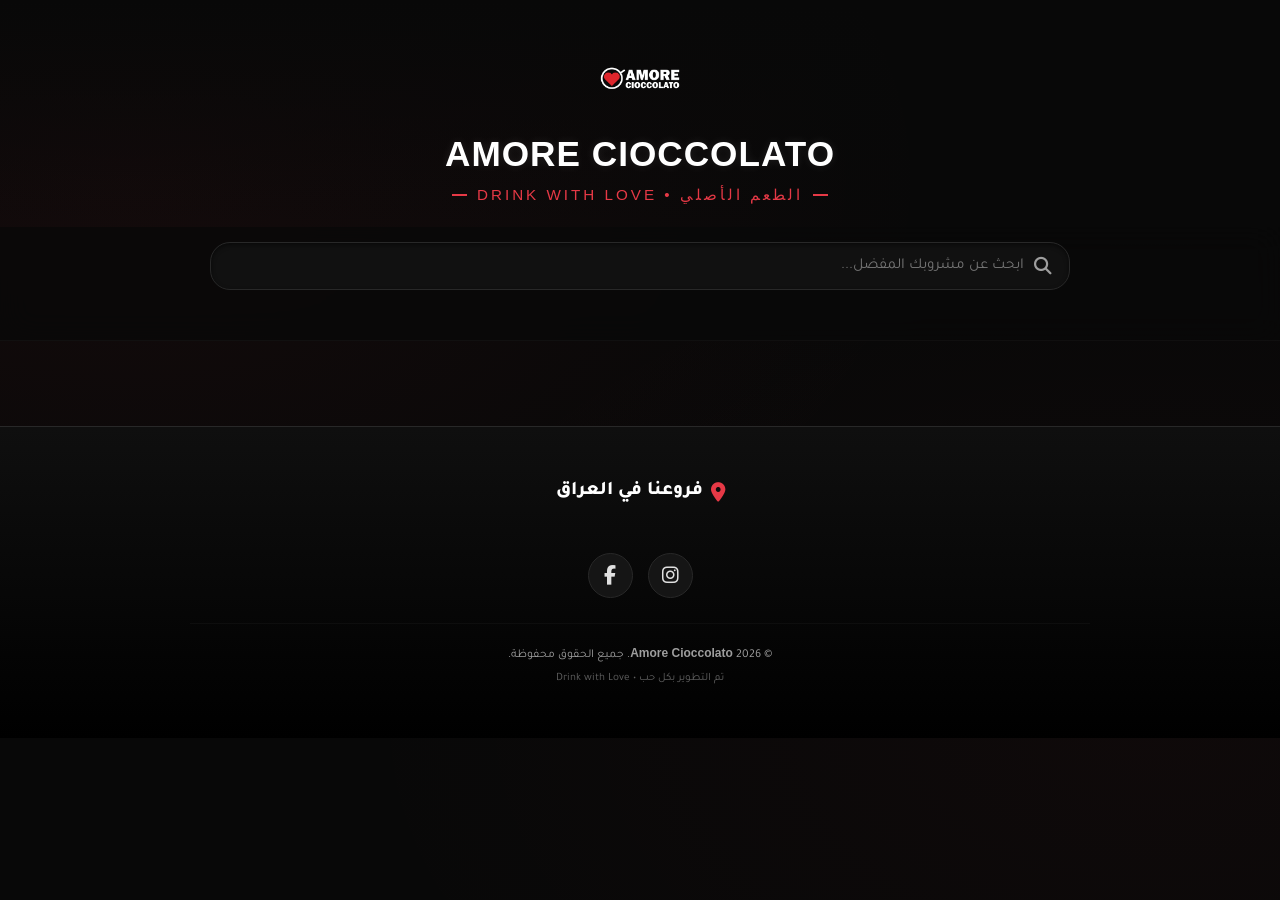
==== commit 1495aee1: "Add files via upload" ====
--- a/index.html
+++ b/index.html
@@ -3,506 +3,117 @@
 <head>
   <meta charset="UTF-8">
   <meta name="viewport" content="width=device-width, initial-scale=1.0">
-  <title>أموري شوكولاتو - لوحة التحكم</title>
+  <title>Amore Cioccolato - القائمة الإلكترونية</title>
   
-  <!-- FontAwesome for Icons -->
+  <!-- FontAwesome for Premium Icons -->
   <link rel="stylesheet" href="https://cdnjs.cloudflare.com/ajax/libs/font-awesome/6.4.0/css/all.min.css">
   
   <!-- Global Stylesheet -->
   <link rel="stylesheet" href="styles.css">
-  <style>
-    /* Fix popup on mobile - make footer always visible */
-    .db-popup-overlay {
-      align-items: flex-end !important;
-    }
-    .db-popup-content {
-      display: flex;
-      flex-direction: column;
-      max-height: 90vh;
-      border-radius: 16px 16px 0 0 !important;
-      width: 100% !important;
-      max-width: 600px;
-      margin: 0 auto;
-    }
-    .db-popup-body {
-      overflow-y: auto;
-      flex: 1;
-      -webkit-overflow-scrolling: touch;
-    }
-    .db-popup-footer {
-      flex-shrink: 0;
-      position: sticky;
-      bottom: 0;
-      background: var(--dark-card, #1e1e2e);
-      padding: 14px 20px;
-      border-top: 1px solid rgba(255,255,255,0.08);
-      z-index: 10;
-    }
-    @media (min-width: 600px) {
-      .db-popup-overlay {
-        align-items: center !important;
-      }
-      .db-popup-content {
-        border-radius: 16px !important;
-        width: 90% !important;
-      }
-    }
-  </style>
 </head>
 <body>
 
   <!-- =============================================
-       1. Login Gate Screen (Shown if logged out)
+       App Header
        ============================================= -->
-  <div class="login-page animate-fade" id="login-gate">
-    <div class="login-card">
-      <div class="login-header">
-        <div class="brand-logo-container">
-          <img src="[data-uri]" alt="Amore Logo" class="brand-logo-img" style="width:80px;height:80px;object-fit:contain;">
+  <header class="app-header">
+    <div class="brand-logo-container">
+      <img src="[data-uri]" alt="Amore Logo" class="brand-logo-img" style="width:80px;height:80px;object-fit:contain;">
+    </div>
+    <h1 class="font-en">AMORE CIOCCOLATO</h1>
+    <div class="slogan">الطعم الأصلي • Drink with Love</div>
+  </header>
+
+  <!-- =============================================
+       Sticky Controls (Search & Categories Filter)
+       ============================================= -->
+  <section class="menu-controls">
+    <div class="controls-wrapper">
+      <!-- Search Input -->
+      <div class="search-container">
+        <i class="fa-solid fa-magnifying-glass search-icon"></i>
+        <input type="text" id="search-bar" class="search-input" placeholder="ابحث عن مشروبك المفضل...">
+      </div>
+      
+      <!-- Category Tabs (Dynamically Populated) -->
+      <div class="categories-tabs" id="category-tabs-container">
+        <!-- Will be filled by JS -->
+      </div>
+    </div>
+  </section>
+
+  <!-- =============================================
+       Menu Items Showcase Grid
+       ============================================= -->
+  <main class="menu-section" id="menu-sections-container">
+    <!-- Dynamic sections and grids will be injected here -->
+  </main>
+
+  <!-- =============================================
+       Product Details Popup Modal
+       ============================================= -->
+  <div class="modal-overlay" id="detail-modal">
+    <div class="modal-content animate-fade">
+      <button class="modal-close-btn" id="close-modal-btn">
+        <i class="fa-solid fa-xmark"></i>
+      </button>
+      <div class="modal-header-img">
+        <img src="" alt="" class="modal-img" id="modal-img-element">
+      </div>
+      <div class="modal-body">
+        <div class="modal-price-tag">
+          <span id="modal-price-val">6,000</span>
+          <span class="price-currency">د.ع</span>
         </div>
-        <h2>لوحة التحكم الإدارية</h2>
-        <p>Amore Cioccolato - تسجيل دخول المالك</p>
+        <h2 class="modal-title-ar" id="modal-title-ar-element">بطيخ مانجو</h2>
+        <h3 class="modal-title-en font-en" id="modal-title-en-element">Watermelon Mango</h3>
+        <p class="modal-description" id="modal-desc-element">
+          مزيج منعش من البطيخ البارد والمانجو الغنية مع كرات البوبا اللذيذة.
+        </p>
       </div>
-
-      <form id="login-form" onsubmit="handleLogin(event)">
-        <div class="form-group">
-          <label for="login-username">اسم المستخدم</label>
-          <input type="text" id="login-username" class="form-control" placeholder="أدخل اسم المستخدم" required autocomplete="username">
-        </div>
-        <div class="form-group">
-          <label for="login-password">كلمة المرور</label>
-          <input type="password" id="login-password" class="form-control" placeholder="أدخل كلمة المرور" required autocomplete="current-password">
-        </div>
-        
-        <button type="submit" class="btn-primary" style="margin-top: 15px;">
-          <i class="fa-solid fa-right-to-bracket"></i>
-          <span>تسجيل الدخول</span>
-        </button>
-
-        <div class="login-error-msg hidden" id="login-error">
-          <i class="fa-solid fa-circle-exclamation"></i>
-          <span>خطأ في اسم المستخدم أو كلمة المرور!</span>
-        </div>
-      </form>
     </div>
   </div>
 
   <!-- =============================================
-       2. Logged-in Dashboard Shell (Shown if logged in)
+       App Footer (Branches list and Social Media)
        ============================================= -->
-  <div class="db-layout hidden" id="db-shell">
-    
-    <!-- Sidebar Navigation -->
-    <aside class="db-sidebar" id="sidebar">
-      <div class="db-sidebar-brand">
-        <i class="fa-solid fa-mug-hot"></i>
-        <div class="db-sidebar-brand-title font-en">AMORE CONTROL</div>
+  <footer class="app-footer">
+    <div class="footer-content">
+      <div class="branches-title">
+        <i class="fa-solid fa-location-dot"></i>
+        <span>فروعنا في العراق</span>
       </div>
       
-      <nav style="flex-grow: 1;">
-        <ul class="db-nav-list">
-          <li>
-            <button class="db-nav-link active" data-tab="overview">
-              <i class="fa-solid fa-chart-pie"></i>
-              <span>الرئيسية والـ QR</span>
-            </button>
-          </li>
-          <li>
-            <button class="db-nav-link" data-tab="categories">
-              <i class="fa-solid fa-layer-group"></i>
-              <span>أقسام المنيو</span>
-            </button>
-          </li>
-          <li>
-            <button class="db-nav-link" data-tab="products">
-              <i class="fa-solid fa-utensils"></i>
-              <span>أصناف المشروبات</span>
-            </button>
-          </li>
-          <li>
-            <button class="db-nav-link" data-tab="settings">
-              <i class="fa-solid fa-sliders"></i>
-              <span>إعدادات المنيو والحماية</span>
-            </button>
-          </li>
-        </ul>
-      </nav>
-
-      <button class="db-nav-link db-logout-btn" onclick="handleLogout()">
-        <i class="fa-solid fa-right-from-bracket"></i>
-        <span>تسجيل الخروج</span>
-      </button>
-    </aside>
-
-    <!-- Main Workspace Content -->
-    <main class="db-main">
-      
-      <!-- Top Action Bar -->
-      <div class="db-header">
-        <div class="db-title">
-          <h2 id="db-tab-title">الرئيسية</h2>
-          <p id="db-tab-desc">نظرة عامة وإحصائيات المنيو الإلكتروني</p>
-        </div>
-        
-        <div style="display: flex; gap: 10px; align-items: center;">
-          <a href="index.html" target="_blank" class="btn-sm-outline">
-            <i class="fa-solid fa-eye"></i>
-            <span>عرض المنيو للزبائن</span>
-          </a>
-          <button class="db-hamburger" onclick="toggleSidebar()">
-            <i class="fa-solid fa-bars"></i>
-          </button>
-        </div>
+      <!-- Branches List Tag Cloud -->
+      <div class="branches-list" id="branches-list-container">
+        <!-- Dynamic branches list filled by JS -->
       </div>
 
-      <!-- Feedback notifications -->
-      <div id="db-alert-container"></div>
-
-      <!-- =============================================
-           Tab 1: Overview & QR
-           ============================================= -->
-      <div class="db-tab-content animate-fade" id="tab-overview">
-        <!-- Stats Row -->
-        <div class="db-stats-grid">
-          <div class="stat-card">
-            <div class="stat-info">
-              <span class="stat-label">أقسام القائمة</span>
-              <div class="stat-value" id="stat-total-categories">0</div>
-            </div>
-            <div class="stat-icon">
-              <i class="fa-solid fa-layer-group"></i>
-            </div>
-          </div>
-          <div class="stat-card">
-            <div class="stat-info">
-              <span class="stat-label">عدد الأصناف الكلي</span>
-              <div class="stat-value" id="stat-total-products">0</div>
-            </div>
-            <div class="stat-icon">
-              <i class="fa-solid fa-mug-hot"></i>
-            </div>
-          </div>
-        </div>
-
-        <!-- Main Overview Grid -->
-        <div class="db-grid-main">
-          <!-- Quick Guidelines -->
-          <div class="db-panel-card">
-            <h3><i class="fa-solid fa-circle-info"></i> مرحباً بك في لوحة تحكم Amore Cioccolato</h3>
-            <p style="color: var(--white-muted); font-size: 0.95rem; margin-bottom: 15px; line-height: 1.6;">
-              من هنا يمكنك التحكم بالمنيو الإلكتروني بشكل كامل وفوري لجميع فروع المطعم دون قيود. التغييرات التي تجريها هنا تظهر تلقائياً للزبائن فور تحديث صفحة المنيو لديهم.
-            </p>
-            <h4 style="font-weight: 700; font-size: 0.95rem; margin-bottom: 8px; color: var(--red);">التعليمات الأساسية لإدارة الصور:</h4>
-            <ul style="color: var(--white-dim); font-size: 0.85rem; padding-right: 20px; line-height: 1.6; display: flex; flex-direction: column; gap: 8px;">
-              <li><strong>ضغط الصور التلقائي:</strong> لا تقلق بشأن أحجام الصور المرفوعة! تحتوي لوحة التحكم على معالج ضغط تلقائي ذكي، يقلل أبعاد الصور ويضغطها إلى بكسلات صغيرة تضمن توفير مساحة تخزين المتصفح، مع الحفاظ على وضوحها التام في المنيو.</li>
-              <li><strong>طريقة إضافة صنف جديد:</strong> اذهب لتبويب <strong>"أصناف المشروبات"</strong>، واضغط على زر إضافة صنف، املأ البيانات وقم برفع صورة المشروب وسعره ثم احفظه.</li>
-              <li><strong>تعديل الأسعار:</strong> يمكنك تعديل سعر أي صنف في أي وقت بكتابة الرقم مباشرة وسيجري تنسيقه بالدينار العراقي فوراً في واجهة المنيو.</li>
-            </ul>
-          </div>
-
-          <!-- Dynamic QR Code Card -->
-          <div class="db-panel-card" style="text-align: center;">
-            <h3><i class="fa-solid fa-qrcode"></i> رمز QR للمنيو</h3>
-            <div class="qr-preview-box">
-              <div class="qr-canvas-wrapper">
-                <canvas id="qr-code-canvas"></canvas>
-              </div>
-              <p style="font-size: 0.8rem; color: var(--white-dim);">
-                امسح الرمز بكاميرا الجوال للانتقال الفوري إلى منيو الزبائن.
-              </p>
-              <button onclick="downloadQRCode()" class="btn-primary" style="width: 100%; justify-content: center; gap: 8px;">
-                <i class="fa-solid fa-download"></i>
-                <span>تحميل كود QR كصورة</span>
-              </button>
-            </div>
-          </div>
-        </div>
+      <!-- Social Connections -->
+      <div class="social-links">
+        <a href="#" class="social-btn" id="instagram-link" target="_blank">
+          <i class="fa-brands fa-instagram"></i>
+        </a>
+        <a href="#" class="social-btn" id="facebook-link" target="_blank">
+          <i class="fa-brands fa-facebook-f"></i>
+        </a>
       </div>
 
-      <!-- =============================================
-           Tab 2: Categories Management
-           ============================================= -->
-      <div class="db-tab-content animate-fade hidden" id="tab-categories">
-        <div class="db-panel-card">
-          <div style="display: flex; justify-content: space-between; align-items: center; margin-bottom: 20px;">
-            <h3 style="margin: 0;"><i class="fa-solid fa-layer-group"></i> الأقسام الحالية</h3>
-            <button onclick="openCategoryPopup()" class="btn-primary" style="width: auto; padding: 8px 18px; font-size: 0.85rem;">
-              <i class="fa-solid fa-plus"></i>
-              <span>إضافة قسم جديد</span>
-            </button>
-          </div>
-          
-          <div class="table-responsive">
-            <table class="db-table">
-              <thead>
-                <tr>
-                  <th style="width: 80px;">أيقونة القسم</th>
-                  <th>الاسم بالعربية</th>
-                  <th>الاسم بالإنجليزية</th>
-                  <th style="width: 140px;">إجراءات</th>
-                </tr>
-              </thead>
-              <tbody id="categories-table-body">
-                <!-- Filled Dynamically -->
-              </tbody>
-            </table>
-          </div>
-        </div>
+      <!-- Copyrights and Brand Mark -->
+      <div class="copyrights">
+        <p>© <span id="current-year">2026</span> <strong class="font-en">Amore Cioccolato</strong>. جميع الحقوق محفوظة.</p>
+        <p style="margin-top: 5px; opacity: 0.6; font-size: 0.7rem;">تم التطوير بكل حب • Drink with Love</p>
       </div>
-
-      <!-- =============================================
-           Tab 3: Products Management
-           ============================================= -->
-      <div class="db-tab-content animate-fade hidden" id="tab-products">
-        <div class="db-panel-card">
-          <div style="display: flex; flex-wrap: wrap; justify-content: space-between; align-items: center; gap: 15px; margin-bottom: 20px;">
-            <div style="display: flex; gap: 10px; align-items: center; flex-grow: 1; max-width: 320px;">
-              <label for="filter-category-select" style="font-size: 0.85rem; font-weight: 600; white-space: nowrap;">تصفية بالقسم:</label>
-              <select id="filter-category-select" class="form-control" style="padding: 8px 12px; font-size: 0.85rem;" onchange="renderProductsTable()">
-                <!-- Options filled dynamically -->
-              </select>
-            </div>
-            
-            <button onclick="openProductPopup()" class="btn-primary" style="width: auto; padding: 8px 18px; font-size: 0.85rem;">
-              <i class="fa-solid fa-plus"></i>
-              <span>إضافة صنف جديد</span>
-            </button>
-          </div>
-
-          <div class="table-responsive">
-            <table class="db-table">
-              <thead>
-                <tr>
-                  <th style="width: 80px;">الصورة</th>
-                  <th>الاسم بالعربية</th>
-                  <th>الاسم بالإنجليزية</th>
-                  <th>السعر (د.ع)</th>
-                  <th>القسم</th>
-                  <th style="width: 140px;">إجراءات</th>
-                </tr>
-              </thead>
-              <tbody id="products-table-body">
-                <!-- Filled Dynamically -->
-              </tbody>
-            </table>
-          </div>
-        </div>
-      </div>
-
-      <!-- =============================================
-           Tab 4: Settings & Security Settings
-           ============================================= -->
-      <div class="db-tab-content animate-fade hidden" id="tab-settings">
-        <div class="db-grid-main">
-          
-          <!-- Restaurant profile settings -->
-          <div class="db-panel-card">
-            <h3><i class="fa-solid fa-store"></i> معلومات الهوية والفروع</h3>
-            <form id="settings-restaurant-form" onsubmit="saveRestaurantSettings(event)">
-              <div class="form-group">
-                <label for="set-name-ar">اسم المطعم (عربي)</label>
-                <input type="text" id="set-name-ar" class="form-control" required>
-              </div>
-              <div class="form-group">
-                <label for="set-name-en">اسم المطعم (إنجليزي)</label>
-                <input type="text" id="set-name-en" class="form-control" required>
-              </div>
-              <div class="form-group">
-                <label for="set-slogan-ar">شعار المطعم الفرعي (عربي)</label>
-                <input type="text" id="set-slogan-ar" class="form-control">
-              </div>
-              <div class="form-group">
-                <label for="set-slogan-en">شعار المطعم الفرعي (إنجليزي)</label>
-                <input type="text" id="set-slogan-en" class="form-control">
-              </div>
-              <div class="form-group">
-                <label for="set-branches">الفروع (افصل بين الفروع بعلامة سلاش / )</label>
-                <textarea id="set-branches" class="form-control" rows="3" style="resize: vertical;"></textarea>
-              </div>
-              <div class="form-group" style="display: grid; grid-template-columns: 1fr 1fr; gap: 15px;">
-                <div>
-                  <label for="set-instagram"><i class="fa-brands fa-instagram" style="color: var(--red);"></i> انستغرام (اسم المستخدم)</label>
-                  <input type="text" id="set-instagram" class="form-control">
-                </div>
-                <div>
-                  <label for="set-facebook"><i class="fa-brands fa-facebook" style="color: var(--red);"></i> فيسبوك (اسم المستخدم)</label>
-                  <input type="text" id="set-facebook" class="form-control">
-                </div>
-              </div>
-
-              <button type="submit" class="btn-primary" style="margin-top: 10px; width: auto; padding: 10px 25px;">
-                <i class="fa-solid fa-floppy-disk"></i>
-                <span>حفظ بيانات المطعم</span>
-              </button>
-            </form>
-          </div>
-
-          <!-- Profile / Admin credentials security settings -->
-          <div style="display: flex; flex-direction: column; gap: 25px;">
-            
-            <!-- Security Change Password Card -->
-            <div class="db-panel-card">
-              <h3><i class="fa-solid fa-lock-open"></i> تعديل بيانات الدخول</h3>
-              <form id="settings-auth-form" onsubmit="saveAuthSettings(event)">
-                <div class="form-group">
-                  <label for="set-username">اسم المستخدم الجديد</label>
-                  <input type="text" id="set-username" class="form-control" required autocomplete="username">
-                </div>
-                <div class="form-group">
-                  <label for="set-password">كلمة المرور الجديدة (تدعم الحروف والرموز مثل @&$#%)</label>
-                  <input type="password" id="set-password" class="form-control" placeholder="ادخل كلمة المرور الجديدة" required autocomplete="new-password">
-                </div>
-                
-                <button type="submit" class="btn-primary" style="margin-top: 10px; width: 100%;">
-                  <i class="fa-solid fa-key"></i>
-                  <span>تحديث بيانات الحساب</span>
-                </button>
-              </form>
-            </div>
-
-            <!-- Danger zone / Reset Menu Card -->
-            <div class="db-panel-card" style="border-color: rgba(230, 57, 70, 0.3);">
-              <h3 style="color: var(--red);"><i class="fa-solid fa-triangle-exclamation"></i> منطقة الخطر</h3>
-              <p style="font-size: 0.8rem; color: var(--white-dim); margin-bottom: 15px; line-height: 1.5;">
-                إذا واجهتك مشاكل في البيانات أو أردت استعادة المشروبات والأقسام الافتراضية كاملة وحذف كافة التغييرات الخاصة بك، يمكنك استخدام زر إعادة الضبط أدناه.
-              </p>
-              <button onclick="handleResetMenu()" class="btn-sm-outline" style="border-color: var(--red); color: var(--red); width: 100%; display: flex; align-items: center; justify-content: center; gap: 8px;">
-                <i class="fa-solid fa-trash-can"></i>
-                <span>إعادة ضبط المصنع (استعادة الأصناف الافتراضية)</span>
-              </button>
-            </div>
-
-          </div>
-
-        </div>
-      </div>
-
-    </main>
-  </div>
+    </div>
+  </footer>
 
   <!-- =============================================
-       3. Modals and Popup Forms for Actions
+       Client Page Application Logic
        ============================================= -->
-  
-  <!-- Popup 1: Categories CRUD Popup -->
-  <div class="db-popup-overlay" id="popup-category">
-    <div class="db-popup-content">
-      <div class="db-popup-header">
-        <h4 id="popup-cat-title">إضافة قسم جديد</h4>
-        <button onclick="closeCategoryPopup()" class="db-popup-close"><i class="fa-solid fa-xmark"></i></button>
-      </div>
-      <form id="popup-cat-form" onsubmit="handleCategorySave(event)">
-        <input type="hidden" id="popup-cat-id">
-        <div class="db-popup-body">
-          <div class="form-group">
-            <label for="cat-inp-icon">أيقونة القسم (رمز تعبيري مثل 🧋 🍵 🥤 🍰)</label>
-            <input type="text" id="cat-inp-icon" class="form-control" placeholder="اختر ايموجي معبر" required maxlength="5" style="max-width: 120px; text-align: center; font-size: 1.5rem;">
-          </div>
-          <div class="form-group">
-            <label for="cat-inp-name-ar">اسم القسم بالعربية</label>
-            <input type="text" id="cat-inp-name-ar" class="form-control" placeholder="مثال: سموذي البوبا" required>
-          </div>
-          <div class="form-group">
-            <label for="cat-inp-name-en">اسم القسم بالإنجليزية</label>
-            <input type="text" id="cat-inp-name-en" class="form-control" placeholder="مثال: Boba Smoothie" required>
-          </div>
-        </div>
-        <div class="db-popup-footer">
-          <button type="button" class="btn-secondary" onclick="closeCategoryPopup()">إلغاء</button>
-          <button type="submit" class="btn-primary" style="width: auto; padding: 10px 25px;">حفظ القسم</button>
-        </div>
-      </form>
-    </div>
-  </div>
-
-  <!-- Popup 2: Products CRUD Popup -->
-  <div class="db-popup-overlay" id="popup-product">
-    <div class="db-popup-content">
-      <div class="db-popup-header">
-        <h4 id="popup-prod-title">إضافة صنف جديد</h4>
-        <button onclick="closeProductPopup()" class="db-popup-close"><i class="fa-solid fa-xmark"></i></button>
-      </div>
-      <form id="popup-prod-form" onsubmit="handleProductSave(event)">
-        <input type="hidden" id="popup-prod-id">
-        <div class="db-popup-body">
-          
-          <div class="form-group">
-            <label for="prod-inp-category">القسم التابع له</label>
-            <select id="prod-inp-category" class="form-control" required>
-              <!-- Filled dynamically by JS -->
-            </select>
-          </div>
-
-          <div class="form-group" style="display: grid; grid-template-columns: 1fr 1fr; gap: 15px;">
-            <div>
-              <label for="prod-inp-name-ar">الاسم بالعربية</label>
-              <input type="text" id="prod-inp-name-ar" class="form-control" placeholder="مثال: بطيخ مانجو" required>
-            </div>
-            <div>
-              <label for="prod-inp-name-en">الاسم بالإنجليزية</label>
-              <input type="text" id="prod-inp-name-en" class="form-control" placeholder="مثال: Watermelon Mango" required>
-            </div>
-          </div>
-
-          <div class="form-group">
-            <label for="prod-inp-price">السعر بالدينار العراقي (أرقام فقط بدون فواصل)</label>
-            <input type="number" id="prod-inp-price" class="form-control" placeholder="مثال: 6000" required min="0">
-          </div>
-
-          <div class="form-group">
-            <label for="prod-inp-desc">الوصف القصير للمشروب</label>
-            <textarea id="prod-inp-desc" class="form-control" placeholder="اكتب تفاصيل النكهة ومكوناتها..." rows="3" style="resize: vertical;"></textarea>
-          </div>
-
-          <!-- Canvas Smart Image Uploader -->
-          <div class="form-group">
-            <label>صورة الصنف</label>
-            <div class="image-upload-wrapper">
-              <i class="fa-solid fa-cloud-arrow-up"></i>
-              <p style="font-size: 0.85rem; font-weight: 700; margin-bottom: 3px;">اضغط هنا لرفع صورة المشروب</p>
-              <p style="font-size: 0.75rem; color: var(--white-dim);">سيتم ضغط وتصغير حجم الصورة تلقائياً لسرعة التحميل</p>
-              <input type="file" id="prod-inp-image-file" accept="image/*" onchange="processUploadedImage(event)">
-              
-              <!-- Hidden base64 string container -->
-              <input type="hidden" id="prod-inp-image-base64">
-              
-              <!-- Preview Container -->
-              <img id="prod-img-upload-preview" src="" alt="معاينة الصورة" class="image-upload-preview">
-            </div>
-          </div>
-
-        </div>
-        <div class="db-popup-footer">
-          <button type="button" class="btn-secondary" onclick="closeProductPopup()">إلغاء</button>
-          <button type="submit" class="btn-primary" style="width: auto; padding: 10px 25px;">حفظ الصنف</button>
-        </div>
-      </form>
-    </div>
-  </div>
-
-  <!-- Dynamic Offline QR Code library -->
-  <script src="https://cdnjs.cloudflare.com/ajax/libs/qrious/4.0.2/qrious.min.js"></script>
-
-  <!-- Application Logic and storage manager -->
   <script type="module">
 // =============================================
 // Amore Cioccolato - Menu Data & Storage Manager
 // =============================================
-import { initializeApp } from "https://www.gstatic.com/firebasejs/12.13.0/firebase-app.js";
-import { getDatabase, ref, set, get, onValue } from "https://www.gstatic.com/firebasejs/12.13.0/firebase-database.js";
-
-const firebaseConfig = {
-  apiKey: "AIzaSyC108vaFLRZZwHXQImHKed2dH2fdfR3YSo",
-  authDomain: "amoremenu.firebaseapp.com",
-  databaseURL: "https://amoremenu-default-rtdb.firebaseio.com",
-  projectId: "amoremenu",
-  storageBucket: "amoremenu.firebasestorage.app",
-  messagingSenderId: "321391336869",
-  appId: "1:321391336869:web:14a8ef976ccb0578049c4c",
-  measurementId: "G-E555PV8MHJ"
-};
-const firebaseApp = initializeApp(firebaseConfig);
-const db = getDatabase(firebaseApp);
 
 const DEFAULT_MENU_DATA = {
   restaurant: {
@@ -897,7 +508,26 @@
 };
 
 // =============================================
-// Storage Manager (Firebase Realtime Database)
+// Firebase Setup
+// =============================================
+import { initializeApp } from "https://www.gstatic.com/firebasejs/12.13.0/firebase-app.js";
+import { getDatabase, ref, set, get, onValue } from "https://www.gstatic.com/firebasejs/12.13.0/firebase-database.js";
+
+const firebaseConfig = {
+  apiKey: "AIzaSyC108vaFLRZZwHXQImHKed2dH2fdfR3YSo",
+  authDomain: "amoremenu.firebaseapp.com",
+  databaseURL: "https://amoremenu-default-rtdb.firebaseio.com",
+  projectId: "amoremenu",
+  storageBucket: "amoremenu.firebasestorage.app",
+  messagingSenderId: "321391336869",
+  appId: "1:321391336869:web:14a8ef976ccb0578049c4c",
+  measurementId: "G-E555PV8MHJ"
+};
+const firebaseApp = initializeApp(firebaseConfig);
+const db = getDatabase(firebaseApp);
+
+// =============================================
+// Storage Manager (Firebase)
 // =============================================
 
 const Storage = {
@@ -910,11 +540,8 @@
   },
 
   async saveMenu(data) {
-    this._menuCache = data;
     try {
-      // نخزن كـ JSON string حتى Firebase ما يحول arrays لـ objects
       await set(ref(db, 'menuData'), JSON.stringify(data));
-      window.dispatchEvent(new Event('storage-menu-updated'));
     } catch(e) {
       console.error("Firebase saveMenu error:", e);
     }
@@ -939,13 +566,8 @@
         await this.saveMenu(DEFAULT_MENU_DATA);
         this._menuCache = DEFAULT_MENU_DATA;
       }
-      if (callback) callback(this._menuCache || DEFAULT_MENU_DATA);
+      if (callback) callback(this._menuCache);
     });
-  },
-
-  async resetMenu() {
-    await this.saveMenu(DEFAULT_MENU_DATA);
-    return DEFAULT_MENU_DATA;
   },
 
   getAuth() {
@@ -974,697 +596,283 @@
   },
 
   logout() { this.setSession(false); },
-
-  generateId() { return 'id-' + Date.now() + '-' + Math.random().toString(36).substr(2, 9); },
-
-  // --- CRUD الأقسام ---
-
-  async addCategory(name, nameAr, icon) {
-    const menu = this.getMenu();
-    const newCat = { id: 'cat-' + this.generateId(), name: name || 'New Category', nameAr: nameAr || 'قسم جديد', icon: icon || '🍔', items: [] };
-    menu.categories.push(newCat);
-    await this.saveMenu(menu);
-    return newCat;
-  },
-
-  async updateCategory(catId, updatedData) {
-    const menu = this.getMenu();
-    const cat = menu.categories.find(c => c.id === catId);
-    if (cat) {
-      cat.name = updatedData.name !== undefined ? updatedData.name : cat.name;
-      cat.nameAr = updatedData.nameAr !== undefined ? updatedData.nameAr : cat.nameAr;
-      cat.icon = updatedData.icon !== undefined ? updatedData.icon : cat.icon;
-      await this.saveMenu(menu);
-      return true;
-    }
-    return false;
-  },
-
-  async deleteCategory(catId) {
-    const menu = this.getMenu();
-    const index = menu.categories.findIndex(c => c.id === catId);
-    if (index !== -1) { menu.categories.splice(index, 1); await this.saveMenu(menu); return true; }
-    return false;
-  },
-
-  // --- CRUD المنتجات ---
-
-  async addItem(catId, itemData) {
-    const menu = this.getMenu();
-    const cat = menu.categories.find(c => c.id === catId);
-    if (cat) {
-      const newItem = {
-        id: 'item-' + this.generateId(),
-        name: itemData.nameAr || itemData.name || 'صنف جديد',
-        nameEn: itemData.nameEn || itemData.name || 'New Item',
-        price: Number(itemData.price) || 0,
-        image: itemData.image || null,
-        description: itemData.description || ''
-      };
-      if (!cat.items) cat.items = [];
-      cat.items.push(newItem);
-      await this.saveMenu(menu);
-      return newItem;
-    }
-    return null;
-  },
-
-  async updateItem(itemId, updatedData) {
-    const menu = this.getMenu();
-    for (let cat of menu.categories) {
-      if (!cat.items) continue;
-      const item = cat.items.find(i => i.id === itemId);
-      if (item) {
-        item.name = updatedData.name !== undefined ? updatedData.name : item.name;
-        item.nameEn = updatedData.nameEn !== undefined ? updatedData.nameEn : item.nameEn;
-        item.price = updatedData.price !== undefined ? Number(updatedData.price) : item.price;
-        item.image = updatedData.image !== undefined ? updatedData.image : item.image;
-        item.description = updatedData.description !== undefined ? updatedData.description : item.description;
-        if (updatedData.catId && updatedData.catId !== cat.id) {
-          const targetCat = menu.categories.find(c => c.id === updatedData.catId);
-          if (targetCat) {
-            cat.items = cat.items.filter(i => i.id !== itemId);
-            if (!targetCat.items) targetCat.items = [];
-            targetCat.items.push(item);
-          }
-        }
-        await this.saveMenu(menu);
-        return true;
+  generateId() { return 'id-' + Date.now() + '-' + Math.random().toString(36).substr(2, 9); }
+};
+
+    document.addEventListener("DOMContentLoaded", () => {
+      // Set current year
+      document.getElementById('current-year').textContent = new Date().getFullYear();
+
+      // Core State
+      let menuData = Storage.getMenu();
+      let activeCategoryId = "all";
+      let searchQuery = "";
+
+      // Dom Elements
+      const categoryTabsContainer = document.getElementById("category-tabs-container");
+      const menuSectionsContainer = document.getElementById("menu-sections-container");
+      const searchBar = document.getElementById("search-bar");
+      
+      // Modal Elements
+      const detailModal = document.getElementById("detail-modal");
+      const closeModalBtn = document.getElementById("close-modal-btn");
+      const modalImg = document.getElementById("modal-img-element");
+      const modalPrice = document.getElementById("modal-price-val");
+      const modalTitleAr = document.getElementById("modal-title-ar-element");
+      const modalTitleEn = document.getElementById("modal-title-en-element");
+      const modalDesc = document.getElementById("modal-desc-element");
+
+      // Social Links
+      const instagramLink = document.getElementById("instagram-link");
+      const facebookLink = document.getElementById("facebook-link");
+
+      // Initialize UI
+      function initApp() {
+        menuData = Storage.getMenu();
+        
+        // Render Restaurant profile
+        document.title = `${menuData.restaurant.nameAr || 'Amore Cioccolato'} - القائمة الإلكترونية`;
+        
+        // Update Socials
+        instagramLink.href = `https://instagram.com/${menuData.restaurant.instagram || 'amore.cioccolato'}`;
+        facebookLink.href = `https://facebook.com/${menuData.restaurant.facebook || 'amore.cioccolato'}`;
+
+        renderBranches();
+        renderCategoryTabs();
+        renderMenuGrid();
       }
-    }
-    return false;
-  },
-
-  async deleteItem(itemId) {
-    const menu = this.getMenu();
-    for (let cat of menu.categories) {
-      if (!cat.items) continue;
-      const index = cat.items.findIndex(i => i.id === itemId);
-      if (index !== -1) { cat.items.splice(index, 1); await this.saveMenu(menu); return true; }
-    }
-    return false;
-  },
-
-  async updateRestaurantSettings(settingsData) {
-    const menu = this.getMenu();
-    menu.restaurant.name = settingsData.name || menu.restaurant.name;
-    menu.restaurant.nameAr = settingsData.nameAr || menu.restaurant.nameAr;
-    menu.restaurant.slogan = settingsData.slogan || menu.restaurant.slogan;
-    menu.restaurant.sloganAr = settingsData.sloganAr || menu.restaurant.sloganAr;
-    menu.restaurant.branches = settingsData.branches !== undefined ? settingsData.branches : menu.restaurant.branches;
-    menu.restaurant.instagram = settingsData.instagram !== undefined ? settingsData.instagram : menu.restaurant.instagram;
-    menu.restaurant.facebook = settingsData.facebook !== undefined ? settingsData.facebook : menu.restaurant.facebook;
-    await this.saveMenu(menu);
-    return menu.restaurant;
-  }
-};
-
-    document.addEventListener("DOMContentLoaded", () => {
-      // تحميل البيانات من Firebase أولاً ثم تشغيل الداشبورد
-      let initialized = false;
-      Storage.listenToMenu(() => {
-        if (!initialized) {
-          initialized = true;
-          checkAuthAndState();
-        } else {
-          // تحديث فوري لو تغيرت البيانات
-          const activeTab = document.querySelector(".db-nav-link.active")?.dataset?.tab;
-          if (activeTab === "products") renderProductsTable();
-          if (activeTab === "categories") renderCategoriesTab();
-        }
-      });
-      
-      // Handle navigation clicks
-      const navLinks = document.querySelectorAll(".db-nav-link[data-tab]");
-      navLinks.forEach(link => {
-        link.addEventListener("click", () => {
-          const targetTab = link.getAttribute("data-tab");
-          switchTab(targetTab);
-        });
-      });
-    });
-
-    // Toggle Mobile Sidebar
-    function toggleSidebar() {
-      const sidebar = document.getElementById("sidebar");
-      sidebar.classList.toggle("active");
-    }
-
-    // --- Authentication Flow ---
-
-    function checkAuthAndState() {
-      const isLoggedIn = Storage.isLoggedIn();
-      
-      const loginGate = document.getElementById("login-gate");
-      const dbShell = document.getElementById("db-shell");
-      
-      if (isLoggedIn) {
-        loginGate.classList.add("hidden");
-        dbShell.classList.remove("hidden");
-        // Load initial tab data
-        switchTab("overview");
-      } else {
-        loginGate.classList.remove("hidden");
-        dbShell.classList.add("hidden");
-        document.getElementById("login-username").value = "";
-        document.getElementById("login-password").value = "";
-        document.getElementById("login-error").classList.add("hidden");
-      }
-    }
-
-    function handleLogin(event) {
-      event.preventDefault();
-      
-      const userInp = document.getElementById("login-username").value.trim();
-      const passInp = document.getElementById("login-password").value;
-      const errorMsg = document.getElementById("login-error");
-      
-      const credentials = Storage.getAuth();
-      
-      if (userInp === credentials.username && passInp === credentials.password) {
-        Storage.setSession(true);
-        errorMsg.classList.add("hidden");
-        checkAuthAndState();
-        showAlert("تم تسجيل الدخول بنجاح! أهلاً بك.", "success");
-      } else {
-        errorMsg.classList.remove("hidden");
-      }
-    }
-
-    function handleLogout() {
-      Storage.logout();
-      checkAuthAndState();
-    }
-
-    // --- Tab Management ---
-
-    function switchTab(tabId) {
-      // Hide all tabs
-      const tabs = document.querySelectorAll(".db-tab-content");
-      tabs.forEach(t => t.classList.add("hidden"));
-      
-      // Deactivate all nav links
-      const navLinks = document.querySelectorAll(".db-nav-link[data-tab]");
-      navLinks.forEach(l => l.classList.remove("active"));
-      
-      // Show target tab
-      const targetTab = document.getElementById(`tab-${tabId}`);
-      if (targetTab) {
-        targetTab.classList.remove("hidden");
-      }
-      
-      // Activate target link
-      const targetLink = document.querySelector(`.db-nav-link[data-tab="${tabId}"]`);
-      if (targetLink) {
-        targetLink.classList.add("active");
-      }
-
-      // Close mobile sidebar if open
-      document.getElementById("sidebar").classList.remove("active");
-
-      // Update titles
-      const tabTitles = {
-        overview: { title: "الرئيسية", desc: "نظرة عامة وإحصائيات المنيو الإلكتروني" },
-        categories: { title: "أقسام المنيو", desc: "إضافة وتعديل وحذف أقسام المشروبات" },
-        products: { title: "أصناف المشروبات", desc: "إدارة قائمة المشروبات وأسعارها وصورها" },
-        settings: { title: "إعدادات المنيو والحماية", desc: "تحديث معلومات المطعم وتغيير بيانات الدخول للمالك" }
-      };
-
-      if (tabTitles[tabId]) {
-        document.getElementById("db-tab-title").textContent = tabTitles[tabId].title;
-        document.getElementById("db-tab-desc").textContent = tabTitles[tabId].desc;
-      }
-
-      // Load specific tab data
-      if (tabId === "overview") renderOverviewTab();
-      if (tabId === "categories") renderCategoriesTab();
-      if (tabId === "products") renderProductsTable();
-      if (tabId === "settings") renderSettingsTab();
-    }
-
-    // Alert system
-    function showAlert(message, type = "success") {
-      const container = document.getElementById("db-alert-container");
-      container.innerHTML = `
-        <div class="db-alert db-alert-${type}">
-          <i class="fa-solid ${type === 'success' ? 'fa-circle-check' : 'fa-circle-exclamation'}"></i>
-          <span>${message}</span>
-        </div>
-      `;
-      // Clear alert after 4 seconds
-      setTimeout(() => {
-        container.innerHTML = "";
-      }, 4000);
-    }
-
-    // --- Tab 1: Overview and QR Code Rendering ---
-
-    function renderOverviewTab() {
-      const menu = Storage.getMenu();
-      
-      // Update statistics
-      document.getElementById("stat-total-categories").textContent = menu.categories.length;
-      
-      let productCount = 0;
-      menu.categories.forEach(c => productCount += c.items.length);
-      document.getElementById("stat-total-products").textContent = productCount;
-
-      // Draw dynamic QR code pointing to index.html in the same directory path
-      const qrCanvas = document.getElementById("qr-code-canvas");
-      // Calculate dynamic client url
-      const clientUrl = window.location.href.replace("dashboard.html", "index.html");
-      
-      try {
-        new QRious({
-          element: qrCanvas,
-          value: clientUrl,
-          size: 200,
-          background: '#ffffff',
-          foreground: '#000000',
-          level: 'H' // High correction level
-        });
-      } catch (err) {
-        console.error("Failed to generate QR Code:", err);
-      }
-    }
-
-    // Download QR Code Canvas as Image
-    function downloadQRCode() {
-      const qrCanvas = document.getElementById("qr-code-canvas");
-      if (!qrCanvas) return;
-      
-      const dataUrl = qrCanvas.toDataURL("image/png");
-      const downloadLink = document.createElement("a");
-      downloadLink.href = dataUrl;
-      downloadLink.download = "Amore_Menu_QR_Code.png";
-      document.body.appendChild(downloadLink);
-      downloadLink.click();
-      document.body.removeChild(downloadLink);
-      showAlert("تم تحميل كود QR بنجاح! يمكنك الآن طباعته للزبائن.", "success");
-    }
-
-    // --- Tab 2: Categories Operations ---
-
-    function renderCategoriesTab() {
-      const menu = Storage.getMenu();
-      const tableBody = document.getElementById("categories-table-body");
-      tableBody.innerHTML = "";
-
-      if (menu.categories.length === 0) {
-        tableBody.innerHTML = `<tr><td colspan="4" style="text-align: center; color: var(--white-dim);">لا يوجد أقسام مضافة بعد. اضغط على زر إضافة قسم لبدء التنظيم.</td></tr>`;
-        return;
-      }
-
-      menu.categories.forEach(cat => {
-        const row = document.createElement("tr");
-        row.innerHTML = `
-          <td style="text-align: center; font-size: 1.5rem;">${cat.icon || '🥤'}</td>
-          <td style="font-weight: 700; color: var(--white);">${cat.nameAr}</td>
-          <td class="font-en">${cat.name}</td>
-          <td>
-            <div class="btn-actions">
-              <button onclick="openCategoryPopup('${cat.id}')" class="btn-action-edit" title="تعديل"><i class="fa-solid fa-pen-to-square"></i></button>
-              <button onclick="deleteCategory('${cat.id}')" class="btn-action-delete" title="حذف"><i class="fa-solid fa-trash-can"></i></button>
-            </div>
-          </td>
-        `;
-        tableBody.appendChild(row);
-      });
-    }
-
-    function openCategoryPopup(catId = '') {
-      const overlay = document.getElementById("popup-category");
-      const titleEl = document.getElementById("popup-cat-title");
-      const form = document.getElementById("popup-cat-form");
-      
-      form.reset();
-      document.getElementById("popup-cat-id").value = catId;
-
-      if (catId) {
-        titleEl.textContent = "تعديل القسم";
-        const menu = Storage.getMenu();
-        const cat = menu.categories.find(c => c.id === catId);
-        if (cat) {
-          document.getElementById("cat-inp-icon").value = cat.icon || '';
-          document.getElementById("cat-inp-name-ar").value = cat.nameAr || '';
-          document.getElementById("cat-inp-name-en").value = cat.name || '';
-        }
-      } else {
-        titleEl.textContent = "إضافة قسم جديد";
-        document.getElementById("cat-inp-icon").value = "🧋";
-      }
-
-      overlay.classList.add("active");
-    }
-
-    function closeCategoryPopup() {
-      document.getElementById("popup-category").classList.remove("active");
-    }
-
-    function handleCategorySave(event) {
-      event.preventDefault();
-      
-      const catId = document.getElementById("popup-cat-id").value;
-      const icon = document.getElementById("cat-inp-icon").value.trim();
-      const nameAr = document.getElementById("cat-inp-name-ar").value.trim();
-      const nameEn = document.getElementById("cat-inp-name-en").value.trim();
-      
-      if (catId) {
-        Storage.updateCategory(catId, { name: nameEn, nameAr: nameAr, icon: icon }).then(success => {
-          if (success) showAlert("تم تعديل القسم بنجاح!", "success");
-          closeCategoryPopup();
-          renderCategoriesTab();
-        });
-      } else {
-        Storage.addCategory(nameEn, nameAr, icon).then(() => {
-          showAlert("تم إضافة القسم الجديد بنجاح!", "success");
-          closeCategoryPopup();
-          renderCategoriesTab();
+
+      // Render Branches list
+      function renderBranches() {
+        const branchesContainer = document.getElementById("branches-list-container");
+        branchesContainer.innerHTML = "";
+        
+        const branchesText = menuData.restaurant.branches || "";
+        const branches = branchesText.split("/").map(b => b.trim()).filter(b => b.length > 0);
+        
+        branches.forEach(branch => {
+          const tag = document.createElement("span");
+          tag.className = "branch-tag";
+          tag.textContent = branch;
+          branchesContainer.appendChild(tag);
         });
       }
-    }
-
-    function deleteCategory(catId) {
-      if (confirm("هل أنت متأكد من حذف هذا القسم بالكامل؟ سيؤدي ذلك أيضاً لحذف كافة المشروبات والأصناف الموجودة بداخله!")) {
-        Storage.deleteCategory(catId).then(success => {
-          if (success) {
-            showAlert("تم حذف القسم وكافة أصنافه بنجاح.", "success");
-            renderCategoriesTab();
+
+      // Render Category Filter Buttons
+      function renderCategoryTabs() {
+        categoryTabsContainer.innerHTML = "";
+
+        // Add 'All' Tab
+        const allBtn = document.createElement("button");
+        allBtn.className = `category-tab-btn ${activeCategoryId === "all" ? "active" : ""}`;
+        allBtn.innerHTML = `<i class="fa-solid fa-list"></i> <span>الكل</span>`;
+        allBtn.addEventListener("click", () => {
+          activeCategoryId = "all";
+          updateCategoryTabsActiveState();
+          renderMenuGrid();
+        });
+        categoryTabsContainer.appendChild(allBtn);
+
+        // Add each category from storage
+        menuData.categories.forEach(cat => {
+          const btn = document.createElement("button");
+          btn.className = `category-tab-btn ${activeCategoryId === cat.id ? "active" : ""}`;
+          btn.innerHTML = `<span class="cat-icon">${cat.icon || '🥤'}</span> <span>${cat.nameAr || cat.name}</span>`;
+          btn.addEventListener("click", () => {
+            activeCategoryId = cat.id;
+            updateCategoryTabsActiveState();
+            renderMenuGrid();
+          });
+          categoryTabsContainer.appendChild(btn);
+        });
+      }
+
+      // Update active styling of category tabs
+      function updateCategoryTabsActiveState() {
+        const buttons = categoryTabsContainer.querySelectorAll(".category-tab-btn");
+        buttons.forEach((btn, idx) => {
+          if (idx === 0) {
+            // 'All' button
+            btn.classList.toggle("active", activeCategoryId === "all");
+          } else {
+            const cat = menuData.categories[idx - 1];
+            btn.classList.toggle("active", activeCategoryId === cat.id);
           }
         });
       }
-    }
-
-    // --- Tab 3: Products Operations ---
-
-    function renderProductsTable() {
-      const menu = Storage.getMenu();
-      const filterSelect = document.getElementById("filter-category-select");
-      const tableBody = document.getElementById("products-table-body");
-      
-      // Update Filter Options
-      const prevSelectedFilter = filterSelect.value || "all";
-      filterSelect.innerHTML = `<option value="all">عرض كافة الأقسام</option>`;
-      menu.categories.forEach(c => {
-        filterSelect.innerHTML += `<option value="${c.id}">${c.icon || '🥤'} ${c.nameAr}</option>`;
-      });
-      filterSelect.value = prevSelectedFilter;
-
-      tableBody.innerHTML = "";
-
-      // Gather items to display
-      let itemsToDisplay = [];
-      
-      menu.categories.forEach(cat => {
-        if (filterSelect.value === "all" || cat.id === filterSelect.value) {
-          cat.items.forEach(item => {
-            itemsToDisplay.push({
-              ...item,
-              categoryNameAr: cat.nameAr,
-              categoryIcon: cat.icon || '🥤'
+
+      // Render products grid
+      function renderMenuGrid() {
+        menuSectionsContainer.innerHTML = "";
+
+        // Determine which categories to render
+        const targetCategories = activeCategoryId === "all" 
+          ? menuData.categories 
+          : menuData.categories.filter(c => c.id === activeCategoryId);
+
+        let itemsRenderedCount = 0;
+
+        targetCategories.forEach(cat => {
+          // Filter items based on search query
+          const filteredItems = cat.items.filter(item => {
+            const query = searchQuery.toLowerCase().trim();
+            if (!query) return true;
+            return item.name.toLowerCase().includes(query) || 
+                   item.nameEn.toLowerCase().includes(query) ||
+                   (item.description && item.description.toLowerCase().includes(query));
+          });
+
+          if (filteredItems.length === 0) return; // Skip empty categories on search
+
+          itemsRenderedCount += filteredItems.length;
+
+          // Category group container
+          const catGroup = document.createElement("div");
+          catGroup.className = "category-group animate-fade";
+
+          // Title
+          const titleEl = document.createElement("h2");
+          titleEl.className = "category-title";
+          titleEl.innerHTML = `<span class="cat-icon">${cat.icon || '🥤'}</span> <span>${cat.nameAr || cat.name}</span>`;
+          catGroup.appendChild(titleEl);
+
+          // Grid
+          const gridEl = document.createElement("div");
+          gridEl.className = "items-grid";
+
+          // Cards
+          filteredItems.forEach(item => {
+            const cardEl = document.createElement("div");
+            cardEl.className = "item-card";
+            
+            // Format price with comma
+            const formattedPrice = Number(item.price).toLocaleString();
+            
+            // Image fallbacks: if image is null, show a beautiful red/black gradient
+            const imgUrl = item.image || "data:image/svg+xml;utf8,<svg xmlns='http://www.w3.org/2000/svg' width='100' height='100' viewBox='0 0 100 100'><rect width='100' height='100' fill='%23111111'/><circle cx='50' cy='50' r='30' fill='%23E63946' opacity='0.15'/></svg>";
+
+            cardEl.innerHTML = `
+              <div class="card-img-wrapper">
+                <div class="price-badge">
+                  <span>${formattedPrice}</span>
+                  <span class="price-currency">د.ع</span>
+                </div>
+                <img src="${imgUrl}" alt="${item.name}" class="card-img" loading="lazy">
+              </div>
+              <div class="card-body">
+                <h3 class="card-title-ar">${item.name}</h3>
+                <h4 class="card-title-en font-en">${item.nameEn}</h4>
+                <p class="card-desc">${item.description || 'تذوق طعم الانتعاش والأصالة المحضر من أفضل المكونات الطازجة.'}</p>
+                <div class="card-action">
+                  <span>عرض التفاصيل</span>
+                  <i class="fa-solid fa-chevron-left"></i>
+                </div>
+              </div>
+            `;
+
+            // Click listener for details modal
+            cardEl.addEventListener("click", () => {
+              openDetailModal(item);
             });
+
+            gridEl.appendChild(cardEl);
           });
+
+          catGroup.appendChild(gridEl);
+          menuSectionsContainer.appendChild(catGroup);
+        });
+
+        // Show empty state if no items
+        if (itemsRenderedCount === 0) {
+          const emptyState = document.createElement("div");
+          emptyState.className = "animate-fade";
+          emptyState.style.textAlign = "center";
+          emptyState.style.padding = "60px 20px";
+          emptyState.innerHTML = `
+            <i class="fa-solid fa-mug-hot" style="font-size: 3rem; color: var(--red); opacity: 0.5; margin-bottom: 15px;"></i>
+            <h3 style="font-size: 1.2rem; font-weight: 700;">عذراً، لم نجد أي نتائج تطابق بحثك</h3>
+            <p style="color: var(--white-dim); font-size: 0.85rem; margin-top: 5px;">يرجى تجربة البحث عن كلمة أخرى أو مراجعة الحروف.</p>
+          `;
+          menuSectionsContainer.appendChild(emptyState);
+        }
+      }
+
+      // Open Modal Details
+      function openDetailModal(item) {
+        modalImg.src = item.image || "data:image/svg+xml;utf8,<svg xmlns='http://www.w3.org/2000/svg' width='100' height='100' viewBox='0 0 100 100'><rect width='100' height='100' fill='%23111111'/></svg>";
+        modalImg.alt = item.name;
+        modalPrice.textContent = Number(item.price).toLocaleString();
+        modalTitleAr.textContent = item.name;
+        modalTitleEn.textContent = item.nameEn;
+        modalDesc.textContent = item.description || "مشروب رائع محضر بجودة فائقة ونكهة أصلية مميزة ومصنوع بكل حب لتجربة استثنائية منعشة لا تُنسى.";
+
+        detailModal.classList.add("active");
+        document.body.style.overflow = "hidden"; // Disable scroll behind modal
+      }
+
+      // Close Modal Details
+      function closeDetailModal() {
+        detailModal.classList.remove("active");
+        document.body.style.overflow = ""; // Re-enable scroll
+      }
+
+      // Close events
+      closeModalBtn.addEventListener("click", closeDetailModal);
+      detailModal.addEventListener("click", (e) => {
+        if (e.target === detailModal) {
+          closeDetailModal();
         }
       });
 
-      if (itemsToDisplay.length === 0) {
-        tableBody.innerHTML = `<tr><td colspan="6" style="text-align: center; color: var(--white-dim);">لا يوجد مشروبات مضافة في هذا التصنيف بعد. اضغط على إضافة صنف جديد.</td></tr>`;
-        return;
+      // Search Bar Key Event (Live filtering with debouncing vibe)
+      searchBar.addEventListener("input", (e) => {
+        searchQuery = e.target.value;
+        renderMenuGrid();
+      });
+
+      // --- Smooth Horizontal Scrolling for Categories Tab ---
+      function setupCategoryScroll() {
+        const slider = categoryTabsContainer;
+        let isDown = false;
+        let startX;
+        let scrollLeft;
+
+        // A. Mouse Drag-to-Scroll
+        slider.addEventListener('mousedown', (e) => {
+          isDown = true;
+          slider.classList.add('active-drag');
+          startX = e.pageX - slider.offsetLeft;
+          scrollLeft = slider.scrollLeft;
+        });
+        slider.addEventListener('mouseleave', () => {
+          isDown = false;
+          slider.classList.remove('active-drag');
+        });
+        slider.addEventListener('mouseup', () => {
+          isDown = false;
+          slider.classList.remove('active-drag');
+        });
+        slider.addEventListener('mousemove', (e) => {
+          if(!isDown) return;
+          e.preventDefault();
+          const x = e.pageX - slider.offsetLeft;
+          const walk = (x - startX) * 1.8; // Speed multiplier
+          slider.scrollLeft = scrollLeft - walk;
+        });
+
+        // B. Translate Mouse Wheel vertical scroll to horizontal scroll
+        slider.addEventListener('wheel', (e) => {
+          e.preventDefault();
+          slider.scrollLeft += e.deltaY;
+        }, { passive: false });
       }
 
-      itemsToDisplay.forEach(item => {
-        const row = document.createElement("tr");
-        
-        // Image fallbacks
-        const imgMarkup = item.image 
-          ? `<img src="${item.image}" alt="${item.name}" class="table-img">`
-          : `<div class="table-img" style="background: #111; display:flex; align-items:center; justify-content:center; color: var(--red); font-size:1.1rem; border:1px solid var(--black-border);"><i class="fa-solid fa-mug-hot"></i></div>`;
-
-        row.innerHTML = `
-          <td>${imgMarkup}</td>
-          <td style="font-weight: 700; color: var(--white);">${item.name}</td>
-          <td class="font-en">${item.nameEn}</td>
-          <td class="font-en" style="font-weight: 700; color: var(--gold);">${Number(item.price).toLocaleString()}</td>
-          <td><span style="font-size: 1.1rem; margin-left: 5px;">${item.categoryIcon}</span> ${item.categoryNameAr}</td>
-          <td>
-            <div class="btn-actions">
-              <button onclick="openProductPopup('${item.id}')" class="btn-action-edit" title="تعديل"><i class="fa-solid fa-pen-to-square"></i></button>
-              <button onclick="deleteProduct('${item.id}')" class="btn-action-delete" title="حذف"><i class="fa-solid fa-trash-can"></i></button>
-            </div>
-          </td>
-        `;
-        tableBody.appendChild(row);
+      // Run App - استمع للتغييرات الفورية من Firebase
+      setupCategoryScroll();
+      Storage.listenToMenu(() => {
+        initApp();
       });
-    }
-
-    function openProductPopup(itemId = '') {
-      const overlay = document.getElementById("popup-product");
-      const titleEl = document.getElementById("popup-prod-title");
-      const form = document.getElementById("popup-prod-form");
-      const catSelect = document.getElementById("prod-inp-category");
-      
-      // Reset forms and previews
-      form.reset();
-      document.getElementById("popup-prod-id").value = itemId;
-      document.getElementById("prod-inp-image-base64").value = "";
-      
-      const previewImg = document.getElementById("prod-img-upload-preview");
-      previewImg.src = "";
-      previewImg.style.display = "none";
-
-      // Fill Categories Dropdown
-      const menu = Storage.getMenu();
-      catSelect.innerHTML = "";
-      menu.categories.forEach(c => {
-        catSelect.innerHTML += `<option value="${c.id}">${c.icon || '🥤'} ${c.nameAr}</option>`;
-      });
-
-      if (itemId) {
-        titleEl.textContent = "تعديل مشروب صنف";
-        // Edit Item details
-        let foundItem = null;
-        let foundCatId = "";
-        
-        for (let cat of menu.categories) {
-          const item = cat.items.find(i => i.id === itemId);
-          if (item) {
-            foundItem = item;
-            foundCatId = cat.id;
-            break;
-          }
-        }
-
-        if (foundItem) {
-          catSelect.value = foundCatId;
-          document.getElementById("prod-inp-name-ar").value = foundItem.name || '';
-          document.getElementById("prod-inp-name-en").value = foundItem.nameEn || '';
-          document.getElementById("prod-inp-price").value = foundItem.price || '';
-          document.getElementById("prod-inp-desc").value = foundItem.description || '';
-          
-          if (foundItem.image) {
-            document.getElementById("prod-inp-image-base64").value = foundItem.image;
-            previewImg.src = foundItem.image;
-            previewImg.style.display = "block";
-          }
-        }
-      } else {
-        titleEl.textContent = "إضافة صنف جديد القائمة";
-        // Set to currently selected filter category if applicable
-        const currentFilter = document.getElementById("filter-category-select").value;
-        if (currentFilter && currentFilter !== "all") {
-          catSelect.value = currentFilter;
-        }
-      }
-
-      overlay.classList.add("active");
-    }
-
-    function closeProductPopup() {
-      document.getElementById("popup-product").classList.remove("active");
-    }
-
-    // --- Smart Canvas Image Compression Engine ---
-    // Resizes uploaded images down to max 300px and exports to compact 0.7-quality JPEG Base64
-    function processUploadedImage(event) {
-      const file = event.target.files[0];
-      if (!file) return;
-
-      const reader = new FileReader();
-      reader.onload = function(e) {
-        const rawImg = new Image();
-        rawImg.onload = function() {
-          const canvas = document.createElement("canvas");
-          const ctx = canvas.getContext("2d");
-
-          // Determine optimal resized dimensions (max 300px width/height)
-          const MAX_SIZE = 300;
-          let width = rawImg.width;
-          let height = rawImg.height;
-
-          if (width > height) {
-            if (width > MAX_SIZE) {
-              height *= MAX_SIZE / width;
-              width = MAX_SIZE;
-            }
-          } else {
-            if (height > MAX_SIZE) {
-              width *= MAX_SIZE / height;
-              height = MAX_SIZE;
-            }
-          }
-
-          canvas.width = width;
-          canvas.height = height;
-
-          // Paint image to canvas with standard smoothing
-          ctx.imageSmoothingEnabled = true;
-          ctx.imageSmoothingQuality = "high";
-          ctx.drawImage(rawImg, 0, 0, width, height);
-
-          // Get highly compressed Base64 JPEG data url (~10KB - 15KB)
-          const compressedBase64 = canvas.toDataURL("image/jpeg", 0.7);
-          
-          // Save to uploader fields
-          document.getElementById("prod-inp-image-base64").value = compressedBase64;
-          
-          // Render preview
-          const previewImg = document.getElementById("prod-img-upload-preview");
-          previewImg.src = compressedBase64;
-          previewImg.style.display = "block";
-        };
-        rawImg.src = e.target.result;
-      };
-      reader.readAsDataURL(file);
-    }
-
-    function handleProductSave(event) {
-      event.preventDefault();
-      
-      const itemId = document.getElementById("popup-prod-id").value;
-      const catId = document.getElementById("prod-inp-category").value;
-      
-      const nameAr = document.getElementById("prod-inp-name-ar").value.trim();
-      const nameEn = document.getElementById("prod-inp-name-en").value.trim();
-      const price = Number(document.getElementById("prod-inp-price").value) || 0;
-      const description = document.getElementById("prod-inp-desc").value.trim();
-      const imageBase64 = document.getElementById("prod-inp-image-base64").value;
-
-      const productPayload = {
-        name: nameAr,
-        nameEn: nameEn,
-        price: price,
-        description: description,
-        image: imageBase64 || null,
-        catId: catId
-      };
-
-      if (itemId) {
-        Storage.updateItem(itemId, productPayload).then(success => {
-          if (success) showAlert("تم تعديل صنف المشروب بنجاح!", "success");
-          closeProductPopup();
-          renderProductsTable();
-        });
-      } else {
-        Storage.addItem(catId, productPayload).then(() => {
-          showAlert("تم إضافة صنف المشروب الجديد بنجاح!", "success");
-          closeProductPopup();
-          renderProductsTable();
-        });
-      }
-    }
-
-    function deleteProduct(itemId) {
-      if (confirm("هل أنت متأكد من حذف هذا المشروب نهائياً من القائمة؟")) {
-        Storage.deleteItem(itemId).then(success => {
-          if (success) {
-            showAlert("تم حذف المشروب بنجاح.", "success");
-            renderProductsTable();
-          }
-        });
-      }
-    }
-
-    // --- Tab 4: Settings & Security Updates ---
-
-    function renderSettingsTab() {
-      const menu = Storage.getMenu();
-      const auth = Storage.getAuth();
-
-      // Load restaurant fields
-      document.getElementById("set-name-ar").value = menu.restaurant.nameAr || '';
-      document.getElementById("set-name-en").value = menu.restaurant.name || '';
-      document.getElementById("set-slogan-ar").value = menu.restaurant.sloganAr || '';
-      document.getElementById("set-slogan-en").value = menu.restaurant.slogan || '';
-      document.getElementById("set-branches").value = menu.restaurant.branches || '';
-      document.getElementById("set-instagram").value = menu.restaurant.instagram || '';
-      document.getElementById("set-facebook").value = menu.restaurant.facebook || '';
-
-      // Load security fields
-      document.getElementById("set-username").value = auth.username || '';
-      document.getElementById("set-password").value = auth.password || '';
-    }
-
-    function saveRestaurantSettings(event) {
-      event.preventDefault();
-      
-      const payload = {
-        nameAr: document.getElementById("set-name-ar").value.trim(),
-        name: document.getElementById("set-name-en").value.trim(),
-        sloganAr: document.getElementById("set-slogan-ar").value.trim(),
-        slogan: document.getElementById("set-slogan-en").value.trim(),
-        branches: document.getElementById("set-branches").value.trim(),
-        instagram: document.getElementById("set-instagram").value.trim(),
-        facebook: document.getElementById("set-facebook").value.trim()
-      };
-
-      Storage.updateRestaurantSettings(payload).then(() => {
-        showAlert("تم حفظ وتحديث تفاصيل المطعم والفروع بنجاح!", "success");
-      });
-    }
-
-    function saveAuthSettings(event) {
-      event.preventDefault();
-      
-      const newUsername = document.getElementById("set-username").value.trim();
-      const newPassword = document.getElementById("set-password").value;
-
-      if (!newUsername || !newPassword) {
-        showAlert("خطأ: يرجى عدم ترك اسم المستخدم أو كلمة المرور فارغين!", "error");
-        return;
-      }
-
-      Storage.saveAuth({ username: newUsername, password: newPassword });
-      showAlert("تم تحديث بيانات الحساب وسرية الدخول الإدارية بنجاح!", "success");
-    }
-
-    // Reset Menu Danger action
-    function handleResetMenu() {
-      if (confirm("هل أنت متأكد تماماً من رغبتك في إعادة ضبط المصنع؟ سيؤدي هذا الإجراء لمسح كافة الأصناف والأقسام التي قمت بإضافتها وتعديلها، واستعادة القائمة الافتراضية الأصلية!")) {
-        Storage.resetMenu().then(() => {
-          showAlert("تم استعادة القائمة الافتراضية بنجاح بنظام ضبط المصنع.", "success");
-          renderSettingsTab();
-        });
-      }
-    }
-
-    // تصدير الدوال كـ global لأن type="module" يعزلها عن onclick
-    window.toggleSidebar = toggleSidebar;
-    window.handleLogin = handleLogin;
-    window.handleLogout = handleLogout;
-    window.openCategoryPopup = openCategoryPopup;
-    window.closeCategoryPopup = closeCategoryPopup;
-    window.handleCategorySave = handleCategorySave;
-    window.deleteCategory = deleteCategory;
-    window.openProductPopup = openProductPopup;
-    window.closeProductPopup = closeProductPopup;
-    window.handleProductSave = handleProductSave;
-    window.deleteProduct = deleteProduct;
-    window.processUploadedImage = processUploadedImage;
-    window.renderProductsTable = renderProductsTable;
-    window.saveRestaurantSettings = saveRestaurantSettings;
-    window.saveAuthSettings = saveAuthSettings;
-    window.handleResetMenu = handleResetMenu;
-    window.downloadQRCode = downloadQRCode;
+    });
   </script>
 </body>
 </html>
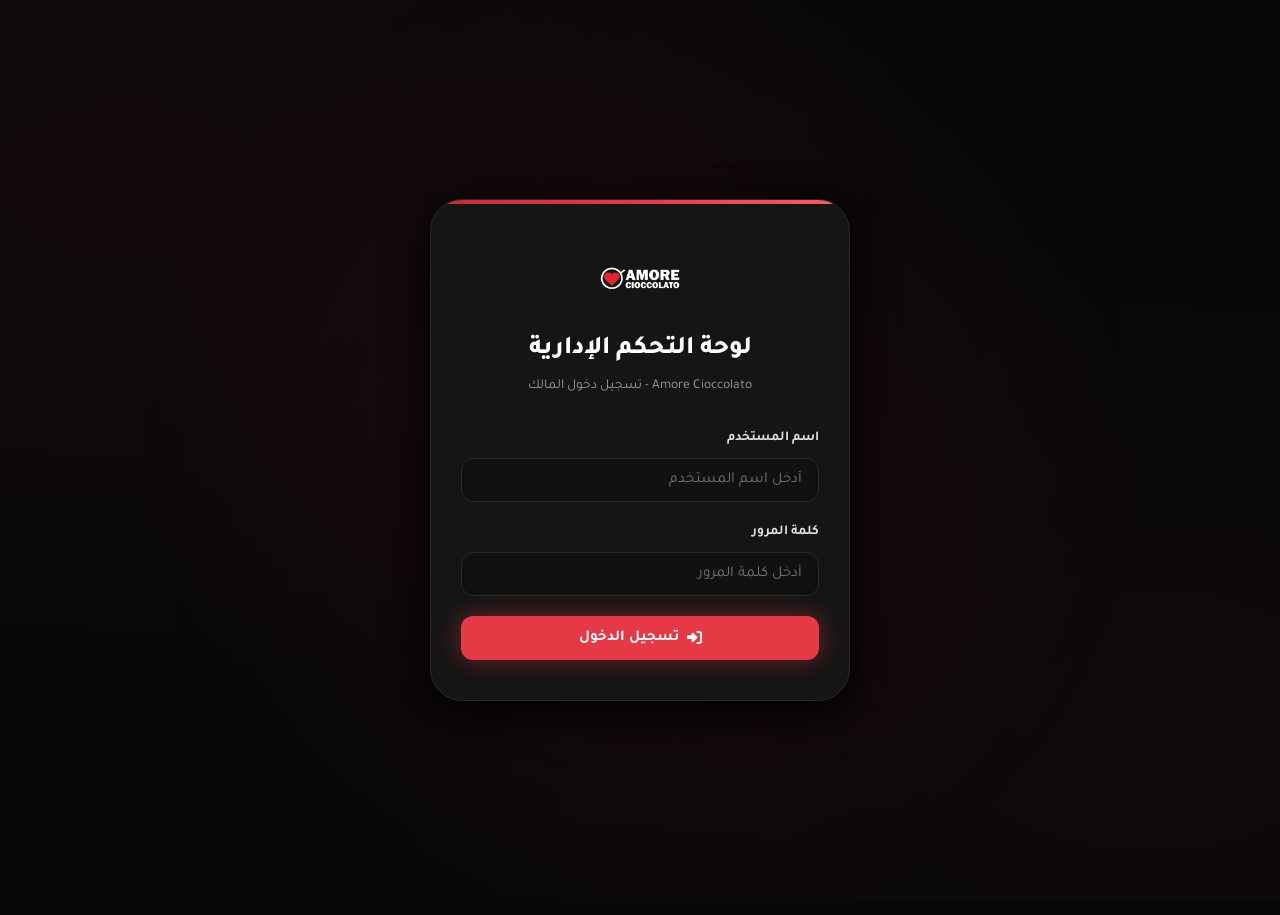
==== commit 31ea2aee: "Add files via upload" ====
--- a/index.html
+++ b/index.html
@@ -3,117 +3,506 @@
 <head>
   <meta charset="UTF-8">
   <meta name="viewport" content="width=device-width, initial-scale=1.0">
-  <title>Amore Cioccolato - القائمة الإلكترونية</title>
+  <title>أموري شوكولاتو - لوحة التحكم</title>
   
-  <!-- FontAwesome for Premium Icons -->
+  <!-- FontAwesome for Icons -->
   <link rel="stylesheet" href="https://cdnjs.cloudflare.com/ajax/libs/font-awesome/6.4.0/css/all.min.css">
   
   <!-- Global Stylesheet -->
   <link rel="stylesheet" href="styles.css">
+  <style>
+    /* Fix popup on mobile - make footer always visible */
+    .db-popup-overlay {
+      align-items: flex-end !important;
+    }
+    .db-popup-content {
+      display: flex;
+      flex-direction: column;
+      max-height: 90vh;
+      border-radius: 16px 16px 0 0 !important;
+      width: 100% !important;
+      max-width: 600px;
+      margin: 0 auto;
+    }
+    .db-popup-body {
+      overflow-y: auto;
+      flex: 1;
+      -webkit-overflow-scrolling: touch;
+    }
+    .db-popup-footer {
+      flex-shrink: 0;
+      position: sticky;
+      bottom: 0;
+      background: var(--dark-card, #1e1e2e);
+      padding: 14px 20px;
+      border-top: 1px solid rgba(255,255,255,0.08);
+      z-index: 10;
+    }
+    @media (min-width: 600px) {
+      .db-popup-overlay {
+        align-items: center !important;
+      }
+      .db-popup-content {
+        border-radius: 16px !important;
+        width: 90% !important;
+      }
+    }
+  </style>
 </head>
 <body>
 
   <!-- =============================================
-       App Header
+       1. Login Gate Screen (Shown if logged out)
        ============================================= -->
-  <header class="app-header">
-    <div class="brand-logo-container">
-      <img src="[data-uri]" alt="Amore Logo" class="brand-logo-img" style="width:80px;height:80px;object-fit:contain;">
-    </div>
-    <h1 class="font-en">AMORE CIOCCOLATO</h1>
-    <div class="slogan">الطعم الأصلي • Drink with Love</div>
-  </header>
-
-  <!-- =============================================
-       Sticky Controls (Search & Categories Filter)
-       ============================================= -->
-  <section class="menu-controls">
-    <div class="controls-wrapper">
-      <!-- Search Input -->
-      <div class="search-container">
-        <i class="fa-solid fa-magnifying-glass search-icon"></i>
-        <input type="text" id="search-bar" class="search-input" placeholder="ابحث عن مشروبك المفضل...">
+  <div class="login-page animate-fade" id="login-gate">
+    <div class="login-card">
+      <div class="login-header">
+        <div class="brand-logo-container">
+          <img src="[data-uri]" alt="Amore Logo" class="brand-logo-img" style="width:80px;height:80px;object-fit:contain;">
+        </div>
+        <h2>لوحة التحكم الإدارية</h2>
+        <p>Amore Cioccolato - تسجيل دخول المالك</p>
       </div>
-      
-      <!-- Category Tabs (Dynamically Populated) -->
-      <div class="categories-tabs" id="category-tabs-container">
-        <!-- Will be filled by JS -->
-      </div>
-    </div>
-  </section>
-
-  <!-- =============================================
-       Menu Items Showcase Grid
-       ============================================= -->
-  <main class="menu-section" id="menu-sections-container">
-    <!-- Dynamic sections and grids will be injected here -->
-  </main>
-
-  <!-- =============================================
-       Product Details Popup Modal
-       ============================================= -->
-  <div class="modal-overlay" id="detail-modal">
-    <div class="modal-content animate-fade">
-      <button class="modal-close-btn" id="close-modal-btn">
-        <i class="fa-solid fa-xmark"></i>
-      </button>
-      <div class="modal-header-img">
-        <img src="" alt="" class="modal-img" id="modal-img-element">
-      </div>
-      <div class="modal-body">
-        <div class="modal-price-tag">
-          <span id="modal-price-val">6,000</span>
-          <span class="price-currency">د.ع</span>
+
+      <form id="login-form" onsubmit="handleLogin(event)">
+        <div class="form-group">
+          <label for="login-username">اسم المستخدم</label>
+          <input type="text" id="login-username" class="form-control" placeholder="أدخل اسم المستخدم" required autocomplete="username">
         </div>
-        <h2 class="modal-title-ar" id="modal-title-ar-element">بطيخ مانجو</h2>
-        <h3 class="modal-title-en font-en" id="modal-title-en-element">Watermelon Mango</h3>
-        <p class="modal-description" id="modal-desc-element">
-          مزيج منعش من البطيخ البارد والمانجو الغنية مع كرات البوبا اللذيذة.
-        </p>
-      </div>
+        <div class="form-group">
+          <label for="login-password">كلمة المرور</label>
+          <input type="password" id="login-password" class="form-control" placeholder="أدخل كلمة المرور" required autocomplete="current-password">
+        </div>
+        
+        <button type="submit" class="btn-primary" style="margin-top: 15px;">
+          <i class="fa-solid fa-right-to-bracket"></i>
+          <span>تسجيل الدخول</span>
+        </button>
+
+        <div class="login-error-msg hidden" id="login-error">
+          <i class="fa-solid fa-circle-exclamation"></i>
+          <span>خطأ في اسم المستخدم أو كلمة المرور!</span>
+        </div>
+      </form>
     </div>
   </div>
 
   <!-- =============================================
-       App Footer (Branches list and Social Media)
+       2. Logged-in Dashboard Shell (Shown if logged in)
        ============================================= -->
-  <footer class="app-footer">
-    <div class="footer-content">
-      <div class="branches-title">
-        <i class="fa-solid fa-location-dot"></i>
-        <span>فروعنا في العراق</span>
+  <div class="db-layout hidden" id="db-shell">
+    
+    <!-- Sidebar Navigation -->
+    <aside class="db-sidebar" id="sidebar">
+      <div class="db-sidebar-brand">
+        <i class="fa-solid fa-mug-hot"></i>
+        <div class="db-sidebar-brand-title font-en">AMORE CONTROL</div>
       </div>
       
-      <!-- Branches List Tag Cloud -->
-      <div class="branches-list" id="branches-list-container">
-        <!-- Dynamic branches list filled by JS -->
+      <nav style="flex-grow: 1;">
+        <ul class="db-nav-list">
+          <li>
+            <button class="db-nav-link active" data-tab="overview">
+              <i class="fa-solid fa-chart-pie"></i>
+              <span>الرئيسية والـ QR</span>
+            </button>
+          </li>
+          <li>
+            <button class="db-nav-link" data-tab="categories">
+              <i class="fa-solid fa-layer-group"></i>
+              <span>أقسام المنيو</span>
+            </button>
+          </li>
+          <li>
+            <button class="db-nav-link" data-tab="products">
+              <i class="fa-solid fa-utensils"></i>
+              <span>أصناف المشروبات</span>
+            </button>
+          </li>
+          <li>
+            <button class="db-nav-link" data-tab="settings">
+              <i class="fa-solid fa-sliders"></i>
+              <span>إعدادات المنيو والحماية</span>
+            </button>
+          </li>
+        </ul>
+      </nav>
+
+      <button class="db-nav-link db-logout-btn" onclick="handleLogout()">
+        <i class="fa-solid fa-right-from-bracket"></i>
+        <span>تسجيل الخروج</span>
+      </button>
+    </aside>
+
+    <!-- Main Workspace Content -->
+    <main class="db-main">
+      
+      <!-- Top Action Bar -->
+      <div class="db-header">
+        <div class="db-title">
+          <h2 id="db-tab-title">الرئيسية</h2>
+          <p id="db-tab-desc">نظرة عامة وإحصائيات المنيو الإلكتروني</p>
+        </div>
+        
+        <div style="display: flex; gap: 10px; align-items: center;">
+          <a href="index.html" target="_blank" class="btn-sm-outline">
+            <i class="fa-solid fa-eye"></i>
+            <span>عرض المنيو للزبائن</span>
+          </a>
+          <button class="db-hamburger" onclick="toggleSidebar()">
+            <i class="fa-solid fa-bars"></i>
+          </button>
+        </div>
       </div>
 
-      <!-- Social Connections -->
-      <div class="social-links">
-        <a href="#" class="social-btn" id="instagram-link" target="_blank">
-          <i class="fa-brands fa-instagram"></i>
-        </a>
-        <a href="#" class="social-btn" id="facebook-link" target="_blank">
-          <i class="fa-brands fa-facebook-f"></i>
-        </a>
+      <!-- Feedback notifications -->
+      <div id="db-alert-container"></div>
+
+      <!-- =============================================
+           Tab 1: Overview & QR
+           ============================================= -->
+      <div class="db-tab-content animate-fade" id="tab-overview">
+        <!-- Stats Row -->
+        <div class="db-stats-grid">
+          <div class="stat-card">
+            <div class="stat-info">
+              <span class="stat-label">أقسام القائمة</span>
+              <div class="stat-value" id="stat-total-categories">0</div>
+            </div>
+            <div class="stat-icon">
+              <i class="fa-solid fa-layer-group"></i>
+            </div>
+          </div>
+          <div class="stat-card">
+            <div class="stat-info">
+              <span class="stat-label">عدد الأصناف الكلي</span>
+              <div class="stat-value" id="stat-total-products">0</div>
+            </div>
+            <div class="stat-icon">
+              <i class="fa-solid fa-mug-hot"></i>
+            </div>
+          </div>
+        </div>
+
+        <!-- Main Overview Grid -->
+        <div class="db-grid-main">
+          <!-- Quick Guidelines -->
+          <div class="db-panel-card">
+            <h3><i class="fa-solid fa-circle-info"></i> مرحباً بك في لوحة تحكم Amore Cioccolato</h3>
+            <p style="color: var(--white-muted); font-size: 0.95rem; margin-bottom: 15px; line-height: 1.6;">
+              من هنا يمكنك التحكم بالمنيو الإلكتروني بشكل كامل وفوري لجميع فروع المطعم دون قيود. التغييرات التي تجريها هنا تظهر تلقائياً للزبائن فور تحديث صفحة المنيو لديهم.
+            </p>
+            <h4 style="font-weight: 700; font-size: 0.95rem; margin-bottom: 8px; color: var(--red);">التعليمات الأساسية لإدارة الصور:</h4>
+            <ul style="color: var(--white-dim); font-size: 0.85rem; padding-right: 20px; line-height: 1.6; display: flex; flex-direction: column; gap: 8px;">
+              <li><strong>ضغط الصور التلقائي:</strong> لا تقلق بشأن أحجام الصور المرفوعة! تحتوي لوحة التحكم على معالج ضغط تلقائي ذكي، يقلل أبعاد الصور ويضغطها إلى بكسلات صغيرة تضمن توفير مساحة تخزين المتصفح، مع الحفاظ على وضوحها التام في المنيو.</li>
+              <li><strong>طريقة إضافة صنف جديد:</strong> اذهب لتبويب <strong>"أصناف المشروبات"</strong>، واضغط على زر إضافة صنف، املأ البيانات وقم برفع صورة المشروب وسعره ثم احفظه.</li>
+              <li><strong>تعديل الأسعار:</strong> يمكنك تعديل سعر أي صنف في أي وقت بكتابة الرقم مباشرة وسيجري تنسيقه بالدينار العراقي فوراً في واجهة المنيو.</li>
+            </ul>
+          </div>
+
+          <!-- Dynamic QR Code Card -->
+          <div class="db-panel-card" style="text-align: center;">
+            <h3><i class="fa-solid fa-qrcode"></i> رمز QR للمنيو</h3>
+            <div class="qr-preview-box">
+              <div class="qr-canvas-wrapper">
+                <canvas id="qr-code-canvas"></canvas>
+              </div>
+              <p style="font-size: 0.8rem; color: var(--white-dim);">
+                امسح الرمز بكاميرا الجوال للانتقال الفوري إلى منيو الزبائن.
+              </p>
+              <button onclick="downloadQRCode()" class="btn-primary" style="width: 100%; justify-content: center; gap: 8px;">
+                <i class="fa-solid fa-download"></i>
+                <span>تحميل كود QR كصورة</span>
+              </button>
+            </div>
+          </div>
+        </div>
       </div>
 
-      <!-- Copyrights and Brand Mark -->
-      <div class="copyrights">
-        <p>© <span id="current-year">2026</span> <strong class="font-en">Amore Cioccolato</strong>. جميع الحقوق محفوظة.</p>
-        <p style="margin-top: 5px; opacity: 0.6; font-size: 0.7rem;">تم التطوير بكل حب • Drink with Love</p>
+      <!-- =============================================
+           Tab 2: Categories Management
+           ============================================= -->
+      <div class="db-tab-content animate-fade hidden" id="tab-categories">
+        <div class="db-panel-card">
+          <div style="display: flex; justify-content: space-between; align-items: center; margin-bottom: 20px;">
+            <h3 style="margin: 0;"><i class="fa-solid fa-layer-group"></i> الأقسام الحالية</h3>
+            <button onclick="openCategoryPopup()" class="btn-primary" style="width: auto; padding: 8px 18px; font-size: 0.85rem;">
+              <i class="fa-solid fa-plus"></i>
+              <span>إضافة قسم جديد</span>
+            </button>
+          </div>
+          
+          <div class="table-responsive">
+            <table class="db-table">
+              <thead>
+                <tr>
+                  <th style="width: 80px;">أيقونة القسم</th>
+                  <th>الاسم بالعربية</th>
+                  <th>الاسم بالإنجليزية</th>
+                  <th style="width: 140px;">إجراءات</th>
+                </tr>
+              </thead>
+              <tbody id="categories-table-body">
+                <!-- Filled Dynamically -->
+              </tbody>
+            </table>
+          </div>
+        </div>
       </div>
+
+      <!-- =============================================
+           Tab 3: Products Management
+           ============================================= -->
+      <div class="db-tab-content animate-fade hidden" id="tab-products">
+        <div class="db-panel-card">
+          <div style="display: flex; flex-wrap: wrap; justify-content: space-between; align-items: center; gap: 15px; margin-bottom: 20px;">
+            <div style="display: flex; gap: 10px; align-items: center; flex-grow: 1; max-width: 320px;">
+              <label for="filter-category-select" style="font-size: 0.85rem; font-weight: 600; white-space: nowrap;">تصفية بالقسم:</label>
+              <select id="filter-category-select" class="form-control" style="padding: 8px 12px; font-size: 0.85rem;" onchange="renderProductsTable()">
+                <!-- Options filled dynamically -->
+              </select>
+            </div>
+            
+            <button onclick="openProductPopup()" class="btn-primary" style="width: auto; padding: 8px 18px; font-size: 0.85rem;">
+              <i class="fa-solid fa-plus"></i>
+              <span>إضافة صنف جديد</span>
+            </button>
+          </div>
+
+          <div class="table-responsive">
+            <table class="db-table">
+              <thead>
+                <tr>
+                  <th style="width: 80px;">الصورة</th>
+                  <th>الاسم بالعربية</th>
+                  <th>الاسم بالإنجليزية</th>
+                  <th>السعر (د.ع)</th>
+                  <th>القسم</th>
+                  <th style="width: 140px;">إجراءات</th>
+                </tr>
+              </thead>
+              <tbody id="products-table-body">
+                <!-- Filled Dynamically -->
+              </tbody>
+            </table>
+          </div>
+        </div>
+      </div>
+
+      <!-- =============================================
+           Tab 4: Settings & Security Settings
+           ============================================= -->
+      <div class="db-tab-content animate-fade hidden" id="tab-settings">
+        <div class="db-grid-main">
+          
+          <!-- Restaurant profile settings -->
+          <div class="db-panel-card">
+            <h3><i class="fa-solid fa-store"></i> معلومات الهوية والفروع</h3>
+            <form id="settings-restaurant-form" onsubmit="saveRestaurantSettings(event)">
+              <div class="form-group">
+                <label for="set-name-ar">اسم المطعم (عربي)</label>
+                <input type="text" id="set-name-ar" class="form-control" required>
+              </div>
+              <div class="form-group">
+                <label for="set-name-en">اسم المطعم (إنجليزي)</label>
+                <input type="text" id="set-name-en" class="form-control" required>
+              </div>
+              <div class="form-group">
+                <label for="set-slogan-ar">شعار المطعم الفرعي (عربي)</label>
+                <input type="text" id="set-slogan-ar" class="form-control">
+              </div>
+              <div class="form-group">
+                <label for="set-slogan-en">شعار المطعم الفرعي (إنجليزي)</label>
+                <input type="text" id="set-slogan-en" class="form-control">
+              </div>
+              <div class="form-group">
+                <label for="set-branches">الفروع (افصل بين الفروع بعلامة سلاش / )</label>
+                <textarea id="set-branches" class="form-control" rows="3" style="resize: vertical;"></textarea>
+              </div>
+              <div class="form-group" style="display: grid; grid-template-columns: 1fr 1fr; gap: 15px;">
+                <div>
+                  <label for="set-instagram"><i class="fa-brands fa-instagram" style="color: var(--red);"></i> انستغرام (اسم المستخدم)</label>
+                  <input type="text" id="set-instagram" class="form-control">
+                </div>
+                <div>
+                  <label for="set-facebook"><i class="fa-brands fa-facebook" style="color: var(--red);"></i> فيسبوك (اسم المستخدم)</label>
+                  <input type="text" id="set-facebook" class="form-control">
+                </div>
+              </div>
+
+              <button type="submit" class="btn-primary" style="margin-top: 10px; width: auto; padding: 10px 25px;">
+                <i class="fa-solid fa-floppy-disk"></i>
+                <span>حفظ بيانات المطعم</span>
+              </button>
+            </form>
+          </div>
+
+          <!-- Profile / Admin credentials security settings -->
+          <div style="display: flex; flex-direction: column; gap: 25px;">
+            
+            <!-- Security Change Password Card -->
+            <div class="db-panel-card">
+              <h3><i class="fa-solid fa-lock-open"></i> تعديل بيانات الدخول</h3>
+              <form id="settings-auth-form" onsubmit="saveAuthSettings(event)">
+                <div class="form-group">
+                  <label for="set-username">اسم المستخدم الجديد</label>
+                  <input type="text" id="set-username" class="form-control" required autocomplete="username">
+                </div>
+                <div class="form-group">
+                  <label for="set-password">كلمة المرور الجديدة (تدعم الحروف والرموز مثل @&$#%)</label>
+                  <input type="password" id="set-password" class="form-control" placeholder="ادخل كلمة المرور الجديدة" required autocomplete="new-password">
+                </div>
+                
+                <button type="submit" class="btn-primary" style="margin-top: 10px; width: 100%;">
+                  <i class="fa-solid fa-key"></i>
+                  <span>تحديث بيانات الحساب</span>
+                </button>
+              </form>
+            </div>
+
+            <!-- Danger zone / Reset Menu Card -->
+            <div class="db-panel-card" style="border-color: rgba(230, 57, 70, 0.3);">
+              <h3 style="color: var(--red);"><i class="fa-solid fa-triangle-exclamation"></i> منطقة الخطر</h3>
+              <p style="font-size: 0.8rem; color: var(--white-dim); margin-bottom: 15px; line-height: 1.5;">
+                إذا واجهتك مشاكل في البيانات أو أردت استعادة المشروبات والأقسام الافتراضية كاملة وحذف كافة التغييرات الخاصة بك، يمكنك استخدام زر إعادة الضبط أدناه.
+              </p>
+              <button onclick="handleResetMenu()" class="btn-sm-outline" style="border-color: var(--red); color: var(--red); width: 100%; display: flex; align-items: center; justify-content: center; gap: 8px;">
+                <i class="fa-solid fa-trash-can"></i>
+                <span>إعادة ضبط المصنع (استعادة الأصناف الافتراضية)</span>
+              </button>
+            </div>
+
+          </div>
+
+        </div>
+      </div>
+
+    </main>
+  </div>
+
+  <!-- =============================================
+       3. Modals and Popup Forms for Actions
+       ============================================= -->
+  
+  <!-- Popup 1: Categories CRUD Popup -->
+  <div class="db-popup-overlay" id="popup-category">
+    <div class="db-popup-content">
+      <div class="db-popup-header">
+        <h4 id="popup-cat-title">إضافة قسم جديد</h4>
+        <button onclick="closeCategoryPopup()" class="db-popup-close"><i class="fa-solid fa-xmark"></i></button>
+      </div>
+      <form id="popup-cat-form" onsubmit="handleCategorySave(event)">
+        <input type="hidden" id="popup-cat-id">
+        <div class="db-popup-body">
+          <div class="form-group">
+            <label for="cat-inp-icon">أيقونة القسم (رمز تعبيري مثل 🧋 🍵 🥤 🍰)</label>
+            <input type="text" id="cat-inp-icon" class="form-control" placeholder="اختر ايموجي معبر" required maxlength="5" style="max-width: 120px; text-align: center; font-size: 1.5rem;">
+          </div>
+          <div class="form-group">
+            <label for="cat-inp-name-ar">اسم القسم بالعربية</label>
+            <input type="text" id="cat-inp-name-ar" class="form-control" placeholder="مثال: سموذي البوبا" required>
+          </div>
+          <div class="form-group">
+            <label for="cat-inp-name-en">اسم القسم بالإنجليزية</label>
+            <input type="text" id="cat-inp-name-en" class="form-control" placeholder="مثال: Boba Smoothie" required>
+          </div>
+        </div>
+        <div class="db-popup-footer">
+          <button type="button" class="btn-secondary" onclick="closeCategoryPopup()">إلغاء</button>
+          <button type="submit" class="btn-primary" style="width: auto; padding: 10px 25px;">حفظ القسم</button>
+        </div>
+      </form>
     </div>
-  </footer>
-
-  <!-- =============================================
-       Client Page Application Logic
-       ============================================= -->
+  </div>
+
+  <!-- Popup 2: Products CRUD Popup -->
+  <div class="db-popup-overlay" id="popup-product">
+    <div class="db-popup-content">
+      <div class="db-popup-header">
+        <h4 id="popup-prod-title">إضافة صنف جديد</h4>
+        <button onclick="closeProductPopup()" class="db-popup-close"><i class="fa-solid fa-xmark"></i></button>
+      </div>
+      <form id="popup-prod-form" onsubmit="handleProductSave(event)">
+        <input type="hidden" id="popup-prod-id">
+        <div class="db-popup-body">
+          
+          <div class="form-group">
+            <label for="prod-inp-category">القسم التابع له</label>
+            <select id="prod-inp-category" class="form-control" required>
+              <!-- Filled dynamically by JS -->
+            </select>
+          </div>
+
+          <div class="form-group" style="display: grid; grid-template-columns: 1fr 1fr; gap: 15px;">
+            <div>
+              <label for="prod-inp-name-ar">الاسم بالعربية</label>
+              <input type="text" id="prod-inp-name-ar" class="form-control" placeholder="مثال: بطيخ مانجو" required>
+            </div>
+            <div>
+              <label for="prod-inp-name-en">الاسم بالإنجليزية</label>
+              <input type="text" id="prod-inp-name-en" class="form-control" placeholder="مثال: Watermelon Mango" required>
+            </div>
+          </div>
+
+          <div class="form-group">
+            <label for="prod-inp-price">السعر بالدينار العراقي (أرقام فقط بدون فواصل)</label>
+            <input type="number" id="prod-inp-price" class="form-control" placeholder="مثال: 6000" required min="0">
+          </div>
+
+          <div class="form-group">
+            <label for="prod-inp-desc">الوصف القصير للمشروب</label>
+            <textarea id="prod-inp-desc" class="form-control" placeholder="اكتب تفاصيل النكهة ومكوناتها..." rows="3" style="resize: vertical;"></textarea>
+          </div>
+
+          <!-- Canvas Smart Image Uploader -->
+          <div class="form-group">
+            <label>صورة الصنف</label>
+            <div class="image-upload-wrapper">
+              <i class="fa-solid fa-cloud-arrow-up"></i>
+              <p style="font-size: 0.85rem; font-weight: 700; margin-bottom: 3px;">اضغط هنا لرفع صورة المشروب</p>
+              <p style="font-size: 0.75rem; color: var(--white-dim);">سيتم ضغط وتصغير حجم الصورة تلقائياً لسرعة التحميل</p>
+              <input type="file" id="prod-inp-image-file" accept="image/*" onchange="processUploadedImage(event)">
+              
+              <!-- Hidden base64 string container -->
+              <input type="hidden" id="prod-inp-image-base64">
+              
+              <!-- Preview Container -->
+              <img id="prod-img-upload-preview" src="" alt="معاينة الصورة" class="image-upload-preview">
+            </div>
+          </div>
+
+        </div>
+        <div class="db-popup-footer">
+          <button type="button" class="btn-secondary" onclick="closeProductPopup()">إلغاء</button>
+          <button type="submit" class="btn-primary" style="width: auto; padding: 10px 25px;">حفظ الصنف</button>
+        </div>
+      </form>
+    </div>
+  </div>
+
+  <!-- Dynamic Offline QR Code library -->
+  <script src="https://cdnjs.cloudflare.com/ajax/libs/qrious/4.0.2/qrious.min.js"></script>
+
+  <!-- Application Logic and storage manager -->
   <script type="module">
 // =============================================
 // Amore Cioccolato - Menu Data & Storage Manager
 // =============================================
+import { initializeApp } from "https://www.gstatic.com/firebasejs/12.13.0/firebase-app.js";
+import { getDatabase, ref, set, get, onValue } from "https://www.gstatic.com/firebasejs/12.13.0/firebase-database.js";
+
+const firebaseConfig = {
+  apiKey: "AIzaSyC108vaFLRZZwHXQImHKed2dH2fdfR3YSo",
+  authDomain: "amoremenu.firebaseapp.com",
+  databaseURL: "https://amoremenu-default-rtdb.firebaseio.com",
+  projectId: "amoremenu",
+  storageBucket: "amoremenu.firebasestorage.app",
+  messagingSenderId: "321391336869",
+  appId: "1:321391336869:web:14a8ef976ccb0578049c4c",
+  measurementId: "G-E555PV8MHJ"
+};
+const firebaseApp = initializeApp(firebaseConfig);
+const db = getDatabase(firebaseApp);
 
 const DEFAULT_MENU_DATA = {
   restaurant: {
@@ -508,26 +897,7 @@
 };
 
 // =============================================
-// Firebase Setup
-// =============================================
-import { initializeApp } from "https://www.gstatic.com/firebasejs/12.13.0/firebase-app.js";
-import { getDatabase, ref, set, get, onValue } from "https://www.gstatic.com/firebasejs/12.13.0/firebase-database.js";
-
-const firebaseConfig = {
-  apiKey: "AIzaSyC108vaFLRZZwHXQImHKed2dH2fdfR3YSo",
-  authDomain: "amoremenu.firebaseapp.com",
-  databaseURL: "https://amoremenu-default-rtdb.firebaseio.com",
-  projectId: "amoremenu",
-  storageBucket: "amoremenu.firebasestorage.app",
-  messagingSenderId: "321391336869",
-  appId: "1:321391336869:web:14a8ef976ccb0578049c4c",
-  measurementId: "G-E555PV8MHJ"
-};
-const firebaseApp = initializeApp(firebaseConfig);
-const db = getDatabase(firebaseApp);
-
-// =============================================
-// Storage Manager (Firebase)
+// Storage Manager (Firebase Realtime Database)
 // =============================================
 
 const Storage = {
@@ -540,8 +910,11 @@
   },
 
   async saveMenu(data) {
+    this._menuCache = data;
     try {
+      // نخزن كـ JSON string حتى Firebase ما يحول arrays لـ objects
       await set(ref(db, 'menuData'), JSON.stringify(data));
+      window.dispatchEvent(new Event('storage-menu-updated'));
     } catch(e) {
       console.error("Firebase saveMenu error:", e);
     }
@@ -566,8 +939,13 @@
         await this.saveMenu(DEFAULT_MENU_DATA);
         this._menuCache = DEFAULT_MENU_DATA;
       }
-      if (callback) callback(this._menuCache);
+      if (callback) callback(this._menuCache || DEFAULT_MENU_DATA);
     });
+  },
+
+  async resetMenu() {
+    await this.saveMenu(DEFAULT_MENU_DATA);
+    return DEFAULT_MENU_DATA;
   },
 
   getAuth() {
@@ -596,283 +974,697 @@
   },
 
   logout() { this.setSession(false); },
-  generateId() { return 'id-' + Date.now() + '-' + Math.random().toString(36).substr(2, 9); }
+
+  generateId() { return 'id-' + Date.now() + '-' + Math.random().toString(36).substr(2, 9); },
+
+  // --- CRUD الأقسام ---
+
+  async addCategory(name, nameAr, icon) {
+    const menu = this.getMenu();
+    const newCat = { id: 'cat-' + this.generateId(), name: name || 'New Category', nameAr: nameAr || 'قسم جديد', icon: icon || '🍔', items: [] };
+    menu.categories.push(newCat);
+    await this.saveMenu(menu);
+    return newCat;
+  },
+
+  async updateCategory(catId, updatedData) {
+    const menu = this.getMenu();
+    const cat = menu.categories.find(c => c.id === catId);
+    if (cat) {
+      cat.name = updatedData.name !== undefined ? updatedData.name : cat.name;
+      cat.nameAr = updatedData.nameAr !== undefined ? updatedData.nameAr : cat.nameAr;
+      cat.icon = updatedData.icon !== undefined ? updatedData.icon : cat.icon;
+      await this.saveMenu(menu);
+      return true;
+    }
+    return false;
+  },
+
+  async deleteCategory(catId) {
+    const menu = this.getMenu();
+    const index = menu.categories.findIndex(c => c.id === catId);
+    if (index !== -1) { menu.categories.splice(index, 1); await this.saveMenu(menu); return true; }
+    return false;
+  },
+
+  // --- CRUD المنتجات ---
+
+  async addItem(catId, itemData) {
+    const menu = this.getMenu();
+    const cat = menu.categories.find(c => c.id === catId);
+    if (cat) {
+      const newItem = {
+        id: 'item-' + this.generateId(),
+        name: itemData.nameAr || itemData.name || 'صنف جديد',
+        nameEn: itemData.nameEn || itemData.name || 'New Item',
+        price: Number(itemData.price) || 0,
+        image: itemData.image || null,
+        description: itemData.description || ''
+      };
+      if (!cat.items) cat.items = [];
+      cat.items.push(newItem);
+      await this.saveMenu(menu);
+      return newItem;
+    }
+    return null;
+  },
+
+  async updateItem(itemId, updatedData) {
+    const menu = this.getMenu();
+    for (let cat of menu.categories) {
+      if (!cat.items) continue;
+      const item = cat.items.find(i => i.id === itemId);
+      if (item) {
+        item.name = updatedData.name !== undefined ? updatedData.name : item.name;
+        item.nameEn = updatedData.nameEn !== undefined ? updatedData.nameEn : item.nameEn;
+        item.price = updatedData.price !== undefined ? Number(updatedData.price) : item.price;
+        item.image = updatedData.image !== undefined ? updatedData.image : item.image;
+        item.description = updatedData.description !== undefined ? updatedData.description : item.description;
+        if (updatedData.catId && updatedData.catId !== cat.id) {
+          const targetCat = menu.categories.find(c => c.id === updatedData.catId);
+          if (targetCat) {
+            cat.items = cat.items.filter(i => i.id !== itemId);
+            if (!targetCat.items) targetCat.items = [];
+            targetCat.items.push(item);
+          }
+        }
+        await this.saveMenu(menu);
+        return true;
+      }
+    }
+    return false;
+  },
+
+  async deleteItem(itemId) {
+    const menu = this.getMenu();
+    for (let cat of menu.categories) {
+      if (!cat.items) continue;
+      const index = cat.items.findIndex(i => i.id === itemId);
+      if (index !== -1) { cat.items.splice(index, 1); await this.saveMenu(menu); return true; }
+    }
+    return false;
+  },
+
+  async updateRestaurantSettings(settingsData) {
+    const menu = this.getMenu();
+    menu.restaurant.name = settingsData.name || menu.restaurant.name;
+    menu.restaurant.nameAr = settingsData.nameAr || menu.restaurant.nameAr;
+    menu.restaurant.slogan = settingsData.slogan || menu.restaurant.slogan;
+    menu.restaurant.sloganAr = settingsData.sloganAr || menu.restaurant.sloganAr;
+    menu.restaurant.branches = settingsData.branches !== undefined ? settingsData.branches : menu.restaurant.branches;
+    menu.restaurant.instagram = settingsData.instagram !== undefined ? settingsData.instagram : menu.restaurant.instagram;
+    menu.restaurant.facebook = settingsData.facebook !== undefined ? settingsData.facebook : menu.restaurant.facebook;
+    await this.saveMenu(menu);
+    return menu.restaurant;
+  }
 };
 
     document.addEventListener("DOMContentLoaded", () => {
-      // Set current year
-      document.getElementById('current-year').textContent = new Date().getFullYear();
-
-      // Core State
-      let menuData = Storage.getMenu();
-      let activeCategoryId = "all";
-      let searchQuery = "";
-
-      // Dom Elements
-      const categoryTabsContainer = document.getElementById("category-tabs-container");
-      const menuSectionsContainer = document.getElementById("menu-sections-container");
-      const searchBar = document.getElementById("search-bar");
-      
-      // Modal Elements
-      const detailModal = document.getElementById("detail-modal");
-      const closeModalBtn = document.getElementById("close-modal-btn");
-      const modalImg = document.getElementById("modal-img-element");
-      const modalPrice = document.getElementById("modal-price-val");
-      const modalTitleAr = document.getElementById("modal-title-ar-element");
-      const modalTitleEn = document.getElementById("modal-title-en-element");
-      const modalDesc = document.getElementById("modal-desc-element");
-
-      // Social Links
-      const instagramLink = document.getElementById("instagram-link");
-      const facebookLink = document.getElementById("facebook-link");
-
-      // Initialize UI
-      function initApp() {
-        menuData = Storage.getMenu();
-        
-        // Render Restaurant profile
-        document.title = `${menuData.restaurant.nameAr || 'Amore Cioccolato'} - القائمة الإلكترونية`;
-        
-        // Update Socials
-        instagramLink.href = `https://instagram.com/${menuData.restaurant.instagram || 'amore.cioccolato'}`;
-        facebookLink.href = `https://facebook.com/${menuData.restaurant.facebook || 'amore.cioccolato'}`;
-
-        renderBranches();
-        renderCategoryTabs();
-        renderMenuGrid();
-      }
-
-      // Render Branches list
-      function renderBranches() {
-        const branchesContainer = document.getElementById("branches-list-container");
-        branchesContainer.innerHTML = "";
-        
-        const branchesText = menuData.restaurant.branches || "";
-        const branches = branchesText.split("/").map(b => b.trim()).filter(b => b.length > 0);
-        
-        branches.forEach(branch => {
-          const tag = document.createElement("span");
-          tag.className = "branch-tag";
-          tag.textContent = branch;
-          branchesContainer.appendChild(tag);
+      // تحميل البيانات من Firebase أولاً ثم تشغيل الداشبورد
+      let initialized = false;
+      Storage.listenToMenu(() => {
+        if (!initialized) {
+          initialized = true;
+          checkAuthAndState();
+        } else {
+          // تحديث فوري لو تغيرت البيانات
+          const activeTab = document.querySelector(".db-nav-link.active")?.dataset?.tab;
+          if (activeTab === "products") renderProductsTable();
+          if (activeTab === "categories") renderCategoriesTab();
+        }
+      });
+      
+      // Handle navigation clicks
+      const navLinks = document.querySelectorAll(".db-nav-link[data-tab]");
+      navLinks.forEach(link => {
+        link.addEventListener("click", () => {
+          const targetTab = link.getAttribute("data-tab");
+          switchTab(targetTab);
         });
-      }
-
-      // Render Category Filter Buttons
-      function renderCategoryTabs() {
-        categoryTabsContainer.innerHTML = "";
-
-        // Add 'All' Tab
-        const allBtn = document.createElement("button");
-        allBtn.className = `category-tab-btn ${activeCategoryId === "all" ? "active" : ""}`;
-        allBtn.innerHTML = `<i class="fa-solid fa-list"></i> <span>الكل</span>`;
-        allBtn.addEventListener("click", () => {
-          activeCategoryId = "all";
-          updateCategoryTabsActiveState();
-          renderMenuGrid();
+      });
+    });
+
+    // Toggle Mobile Sidebar
+    function toggleSidebar() {
+      const sidebar = document.getElementById("sidebar");
+      sidebar.classList.toggle("active");
+    }
+
+    // --- Authentication Flow ---
+
+    function checkAuthAndState() {
+      const isLoggedIn = Storage.isLoggedIn();
+      
+      const loginGate = document.getElementById("login-gate");
+      const dbShell = document.getElementById("db-shell");
+      
+      if (isLoggedIn) {
+        loginGate.classList.add("hidden");
+        dbShell.classList.remove("hidden");
+        // Load initial tab data
+        switchTab("overview");
+      } else {
+        loginGate.classList.remove("hidden");
+        dbShell.classList.add("hidden");
+        document.getElementById("login-username").value = "";
+        document.getElementById("login-password").value = "";
+        document.getElementById("login-error").classList.add("hidden");
+      }
+    }
+
+    function handleLogin(event) {
+      event.preventDefault();
+      
+      const userInp = document.getElementById("login-username").value.trim();
+      const passInp = document.getElementById("login-password").value;
+      const errorMsg = document.getElementById("login-error");
+      
+      const credentials = Storage.getAuth();
+      
+      if (userInp === credentials.username && passInp === credentials.password) {
+        Storage.setSession(true);
+        errorMsg.classList.add("hidden");
+        checkAuthAndState();
+        showAlert("تم تسجيل الدخول بنجاح! أهلاً بك.", "success");
+      } else {
+        errorMsg.classList.remove("hidden");
+      }
+    }
+
+    function handleLogout() {
+      Storage.logout();
+      checkAuthAndState();
+    }
+
+    // --- Tab Management ---
+
+    function switchTab(tabId) {
+      // Hide all tabs
+      const tabs = document.querySelectorAll(".db-tab-content");
+      tabs.forEach(t => t.classList.add("hidden"));
+      
+      // Deactivate all nav links
+      const navLinks = document.querySelectorAll(".db-nav-link[data-tab]");
+      navLinks.forEach(l => l.classList.remove("active"));
+      
+      // Show target tab
+      const targetTab = document.getElementById(`tab-${tabId}`);
+      if (targetTab) {
+        targetTab.classList.remove("hidden");
+      }
+      
+      // Activate target link
+      const targetLink = document.querySelector(`.db-nav-link[data-tab="${tabId}"]`);
+      if (targetLink) {
+        targetLink.classList.add("active");
+      }
+
+      // Close mobile sidebar if open
+      document.getElementById("sidebar").classList.remove("active");
+
+      // Update titles
+      const tabTitles = {
+        overview: { title: "الرئيسية", desc: "نظرة عامة وإحصائيات المنيو الإلكتروني" },
+        categories: { title: "أقسام المنيو", desc: "إضافة وتعديل وحذف أقسام المشروبات" },
+        products: { title: "أصناف المشروبات", desc: "إدارة قائمة المشروبات وأسعارها وصورها" },
+        settings: { title: "إعدادات المنيو والحماية", desc: "تحديث معلومات المطعم وتغيير بيانات الدخول للمالك" }
+      };
+
+      if (tabTitles[tabId]) {
+        document.getElementById("db-tab-title").textContent = tabTitles[tabId].title;
+        document.getElementById("db-tab-desc").textContent = tabTitles[tabId].desc;
+      }
+
+      // Load specific tab data
+      if (tabId === "overview") renderOverviewTab();
+      if (tabId === "categories") renderCategoriesTab();
+      if (tabId === "products") renderProductsTable();
+      if (tabId === "settings") renderSettingsTab();
+    }
+
+    // Alert system
+    function showAlert(message, type = "success") {
+      const container = document.getElementById("db-alert-container");
+      container.innerHTML = `
+        <div class="db-alert db-alert-${type}">
+          <i class="fa-solid ${type === 'success' ? 'fa-circle-check' : 'fa-circle-exclamation'}"></i>
+          <span>${message}</span>
+        </div>
+      `;
+      // Clear alert after 4 seconds
+      setTimeout(() => {
+        container.innerHTML = "";
+      }, 4000);
+    }
+
+    // --- Tab 1: Overview and QR Code Rendering ---
+
+    function renderOverviewTab() {
+      const menu = Storage.getMenu();
+      
+      // Update statistics
+      document.getElementById("stat-total-categories").textContent = menu.categories.length;
+      
+      let productCount = 0;
+      menu.categories.forEach(c => productCount += c.items.length);
+      document.getElementById("stat-total-products").textContent = productCount;
+
+      // Draw dynamic QR code pointing to index.html in the same directory path
+      const qrCanvas = document.getElementById("qr-code-canvas");
+      // Calculate dynamic client url
+      const clientUrl = window.location.href.replace("dashboard.html", "index.html");
+      
+      try {
+        new QRious({
+          element: qrCanvas,
+          value: clientUrl,
+          size: 200,
+          background: '#ffffff',
+          foreground: '#000000',
+          level: 'H' // High correction level
         });
-        categoryTabsContainer.appendChild(allBtn);
-
-        // Add each category from storage
-        menuData.categories.forEach(cat => {
-          const btn = document.createElement("button");
-          btn.className = `category-tab-btn ${activeCategoryId === cat.id ? "active" : ""}`;
-          btn.innerHTML = `<span class="cat-icon">${cat.icon || '🥤'}</span> <span>${cat.nameAr || cat.name}</span>`;
-          btn.addEventListener("click", () => {
-            activeCategoryId = cat.id;
-            updateCategoryTabsActiveState();
-            renderMenuGrid();
-          });
-          categoryTabsContainer.appendChild(btn);
+      } catch (err) {
+        console.error("Failed to generate QR Code:", err);
+      }
+    }
+
+    // Download QR Code Canvas as Image
+    function downloadQRCode() {
+      const qrCanvas = document.getElementById("qr-code-canvas");
+      if (!qrCanvas) return;
+      
+      const dataUrl = qrCanvas.toDataURL("image/png");
+      const downloadLink = document.createElement("a");
+      downloadLink.href = dataUrl;
+      downloadLink.download = "Amore_Menu_QR_Code.png";
+      document.body.appendChild(downloadLink);
+      downloadLink.click();
+      document.body.removeChild(downloadLink);
+      showAlert("تم تحميل كود QR بنجاح! يمكنك الآن طباعته للزبائن.", "success");
+    }
+
+    // --- Tab 2: Categories Operations ---
+
+    function renderCategoriesTab() {
+      const menu = Storage.getMenu();
+      const tableBody = document.getElementById("categories-table-body");
+      tableBody.innerHTML = "";
+
+      if (menu.categories.length === 0) {
+        tableBody.innerHTML = `<tr><td colspan="4" style="text-align: center; color: var(--white-dim);">لا يوجد أقسام مضافة بعد. اضغط على زر إضافة قسم لبدء التنظيم.</td></tr>`;
+        return;
+      }
+
+      menu.categories.forEach(cat => {
+        const row = document.createElement("tr");
+        row.innerHTML = `
+          <td style="text-align: center; font-size: 1.5rem;">${cat.icon || '🥤'}</td>
+          <td style="font-weight: 700; color: var(--white);">${cat.nameAr}</td>
+          <td class="font-en">${cat.name}</td>
+          <td>
+            <div class="btn-actions">
+              <button onclick="openCategoryPopup('${cat.id}')" class="btn-action-edit" title="تعديل"><i class="fa-solid fa-pen-to-square"></i></button>
+              <button onclick="deleteCategory('${cat.id}')" class="btn-action-delete" title="حذف"><i class="fa-solid fa-trash-can"></i></button>
+            </div>
+          </td>
+        `;
+        tableBody.appendChild(row);
+      });
+    }
+
+    function openCategoryPopup(catId = '') {
+      const overlay = document.getElementById("popup-category");
+      const titleEl = document.getElementById("popup-cat-title");
+      const form = document.getElementById("popup-cat-form");
+      
+      form.reset();
+      document.getElementById("popup-cat-id").value = catId;
+
+      if (catId) {
+        titleEl.textContent = "تعديل القسم";
+        const menu = Storage.getMenu();
+        const cat = menu.categories.find(c => c.id === catId);
+        if (cat) {
+          document.getElementById("cat-inp-icon").value = cat.icon || '';
+          document.getElementById("cat-inp-name-ar").value = cat.nameAr || '';
+          document.getElementById("cat-inp-name-en").value = cat.name || '';
+        }
+      } else {
+        titleEl.textContent = "إضافة قسم جديد";
+        document.getElementById("cat-inp-icon").value = "🧋";
+      }
+
+      overlay.classList.add("active");
+    }
+
+    function closeCategoryPopup() {
+      document.getElementById("popup-category").classList.remove("active");
+    }
+
+    function handleCategorySave(event) {
+      event.preventDefault();
+      
+      const catId = document.getElementById("popup-cat-id").value;
+      const icon = document.getElementById("cat-inp-icon").value.trim();
+      const nameAr = document.getElementById("cat-inp-name-ar").value.trim();
+      const nameEn = document.getElementById("cat-inp-name-en").value.trim();
+      
+      if (catId) {
+        Storage.updateCategory(catId, { name: nameEn, nameAr: nameAr, icon: icon }).then(success => {
+          if (success) showAlert("تم تعديل القسم بنجاح!", "success");
+          closeCategoryPopup();
+          renderCategoriesTab();
         });
-      }
-
-      // Update active styling of category tabs
-      function updateCategoryTabsActiveState() {
-        const buttons = categoryTabsContainer.querySelectorAll(".category-tab-btn");
-        buttons.forEach((btn, idx) => {
-          if (idx === 0) {
-            // 'All' button
-            btn.classList.toggle("active", activeCategoryId === "all");
-          } else {
-            const cat = menuData.categories[idx - 1];
-            btn.classList.toggle("active", activeCategoryId === cat.id);
+      } else {
+        Storage.addCategory(nameEn, nameAr, icon).then(() => {
+          showAlert("تم إضافة القسم الجديد بنجاح!", "success");
+          closeCategoryPopup();
+          renderCategoriesTab();
+        });
+      }
+    }
+
+    function deleteCategory(catId) {
+      if (confirm("هل أنت متأكد من حذف هذا القسم بالكامل؟ سيؤدي ذلك أيضاً لحذف كافة المشروبات والأصناف الموجودة بداخله!")) {
+        Storage.deleteCategory(catId).then(success => {
+          if (success) {
+            showAlert("تم حذف القسم وكافة أصنافه بنجاح.", "success");
+            renderCategoriesTab();
           }
         });
       }
-
-      // Render products grid
-      function renderMenuGrid() {
-        menuSectionsContainer.innerHTML = "";
-
-        // Determine which categories to render
-        const targetCategories = activeCategoryId === "all" 
-          ? menuData.categories 
-          : menuData.categories.filter(c => c.id === activeCategoryId);
-
-        let itemsRenderedCount = 0;
-
-        targetCategories.forEach(cat => {
-          // Filter items based on search query
-          const filteredItems = cat.items.filter(item => {
-            const query = searchQuery.toLowerCase().trim();
-            if (!query) return true;
-            return item.name.toLowerCase().includes(query) || 
-                   item.nameEn.toLowerCase().includes(query) ||
-                   (item.description && item.description.toLowerCase().includes(query));
+    }
+
+    // --- Tab 3: Products Operations ---
+
+    function renderProductsTable() {
+      const menu = Storage.getMenu();
+      const filterSelect = document.getElementById("filter-category-select");
+      const tableBody = document.getElementById("products-table-body");
+      
+      // Update Filter Options
+      const prevSelectedFilter = filterSelect.value || "all";
+      filterSelect.innerHTML = `<option value="all">عرض كافة الأقسام</option>`;
+      menu.categories.forEach(c => {
+        filterSelect.innerHTML += `<option value="${c.id}">${c.icon || '🥤'} ${c.nameAr}</option>`;
+      });
+      filterSelect.value = prevSelectedFilter;
+
+      tableBody.innerHTML = "";
+
+      // Gather items to display
+      let itemsToDisplay = [];
+      
+      menu.categories.forEach(cat => {
+        if (filterSelect.value === "all" || cat.id === filterSelect.value) {
+          cat.items.forEach(item => {
+            itemsToDisplay.push({
+              ...item,
+              categoryNameAr: cat.nameAr,
+              categoryIcon: cat.icon || '🥤'
+            });
           });
-
-          if (filteredItems.length === 0) return; // Skip empty categories on search
-
-          itemsRenderedCount += filteredItems.length;
-
-          // Category group container
-          const catGroup = document.createElement("div");
-          catGroup.className = "category-group animate-fade";
-
-          // Title
-          const titleEl = document.createElement("h2");
-          titleEl.className = "category-title";
-          titleEl.innerHTML = `<span class="cat-icon">${cat.icon || '🥤'}</span> <span>${cat.nameAr || cat.name}</span>`;
-          catGroup.appendChild(titleEl);
-
-          // Grid
-          const gridEl = document.createElement("div");
-          gridEl.className = "items-grid";
-
-          // Cards
-          filteredItems.forEach(item => {
-            const cardEl = document.createElement("div");
-            cardEl.className = "item-card";
-            
-            // Format price with comma
-            const formattedPrice = Number(item.price).toLocaleString();
-            
-            // Image fallbacks: if image is null, show a beautiful red/black gradient
-            const imgUrl = item.image || "data:image/svg+xml;utf8,<svg xmlns='http://www.w3.org/2000/svg' width='100' height='100' viewBox='0 0 100 100'><rect width='100' height='100' fill='%23111111'/><circle cx='50' cy='50' r='30' fill='%23E63946' opacity='0.15'/></svg>";
-
-            cardEl.innerHTML = `
-              <div class="card-img-wrapper">
-                <div class="price-badge">
-                  <span>${formattedPrice}</span>
-                  <span class="price-currency">د.ع</span>
-                </div>
-                <img src="${imgUrl}" alt="${item.name}" class="card-img" loading="lazy">
-              </div>
-              <div class="card-body">
-                <h3 class="card-title-ar">${item.name}</h3>
-                <h4 class="card-title-en font-en">${item.nameEn}</h4>
-                <p class="card-desc">${item.description || 'تذوق طعم الانتعاش والأصالة المحضر من أفضل المكونات الطازجة.'}</p>
-                <div class="card-action">
-                  <span>عرض التفاصيل</span>
-                  <i class="fa-solid fa-chevron-left"></i>
-                </div>
-              </div>
-            `;
-
-            // Click listener for details modal
-            cardEl.addEventListener("click", () => {
-              openDetailModal(item);
-            });
-
-            gridEl.appendChild(cardEl);
-          });
-
-          catGroup.appendChild(gridEl);
-          menuSectionsContainer.appendChild(catGroup);
-        });
-
-        // Show empty state if no items
-        if (itemsRenderedCount === 0) {
-          const emptyState = document.createElement("div");
-          emptyState.className = "animate-fade";
-          emptyState.style.textAlign = "center";
-          emptyState.style.padding = "60px 20px";
-          emptyState.innerHTML = `
-            <i class="fa-solid fa-mug-hot" style="font-size: 3rem; color: var(--red); opacity: 0.5; margin-bottom: 15px;"></i>
-            <h3 style="font-size: 1.2rem; font-weight: 700;">عذراً، لم نجد أي نتائج تطابق بحثك</h3>
-            <p style="color: var(--white-dim); font-size: 0.85rem; margin-top: 5px;">يرجى تجربة البحث عن كلمة أخرى أو مراجعة الحروف.</p>
-          `;
-          menuSectionsContainer.appendChild(emptyState);
-        }
-      }
-
-      // Open Modal Details
-      function openDetailModal(item) {
-        modalImg.src = item.image || "data:image/svg+xml;utf8,<svg xmlns='http://www.w3.org/2000/svg' width='100' height='100' viewBox='0 0 100 100'><rect width='100' height='100' fill='%23111111'/></svg>";
-        modalImg.alt = item.name;
-        modalPrice.textContent = Number(item.price).toLocaleString();
-        modalTitleAr.textContent = item.name;
-        modalTitleEn.textContent = item.nameEn;
-        modalDesc.textContent = item.description || "مشروب رائع محضر بجودة فائقة ونكهة أصلية مميزة ومصنوع بكل حب لتجربة استثنائية منعشة لا تُنسى.";
-
-        detailModal.classList.add("active");
-        document.body.style.overflow = "hidden"; // Disable scroll behind modal
-      }
-
-      // Close Modal Details
-      function closeDetailModal() {
-        detailModal.classList.remove("active");
-        document.body.style.overflow = ""; // Re-enable scroll
-      }
-
-      // Close events
-      closeModalBtn.addEventListener("click", closeDetailModal);
-      detailModal.addEventListener("click", (e) => {
-        if (e.target === detailModal) {
-          closeDetailModal();
         }
       });
 
-      // Search Bar Key Event (Live filtering with debouncing vibe)
-      searchBar.addEventListener("input", (e) => {
-        searchQuery = e.target.value;
-        renderMenuGrid();
+      if (itemsToDisplay.length === 0) {
+        tableBody.innerHTML = `<tr><td colspan="6" style="text-align: center; color: var(--white-dim);">لا يوجد مشروبات مضافة في هذا التصنيف بعد. اضغط على إضافة صنف جديد.</td></tr>`;
+        return;
+      }
+
+      itemsToDisplay.forEach(item => {
+        const row = document.createElement("tr");
+        
+        // Image fallbacks
+        const imgMarkup = item.image 
+          ? `<img src="${item.image}" alt="${item.name}" class="table-img">`
+          : `<div class="table-img" style="background: #111; display:flex; align-items:center; justify-content:center; color: var(--red); font-size:1.1rem; border:1px solid var(--black-border);"><i class="fa-solid fa-mug-hot"></i></div>`;
+
+        row.innerHTML = `
+          <td>${imgMarkup}</td>
+          <td style="font-weight: 700; color: var(--white);">${item.name}</td>
+          <td class="font-en">${item.nameEn}</td>
+          <td class="font-en" style="font-weight: 700; color: var(--gold);">${Number(item.price).toLocaleString()}</td>
+          <td><span style="font-size: 1.1rem; margin-left: 5px;">${item.categoryIcon}</span> ${item.categoryNameAr}</td>
+          <td>
+            <div class="btn-actions">
+              <button onclick="openProductPopup('${item.id}')" class="btn-action-edit" title="تعديل"><i class="fa-solid fa-pen-to-square"></i></button>
+              <button onclick="deleteProduct('${item.id}')" class="btn-action-delete" title="حذف"><i class="fa-solid fa-trash-can"></i></button>
+            </div>
+          </td>
+        `;
+        tableBody.appendChild(row);
       });
-
-      // --- Smooth Horizontal Scrolling for Categories Tab ---
-      function setupCategoryScroll() {
-        const slider = categoryTabsContainer;
-        let isDown = false;
-        let startX;
-        let scrollLeft;
-
-        // A. Mouse Drag-to-Scroll
-        slider.addEventListener('mousedown', (e) => {
-          isDown = true;
-          slider.classList.add('active-drag');
-          startX = e.pageX - slider.offsetLeft;
-          scrollLeft = slider.scrollLeft;
+    }
+
+    function openProductPopup(itemId = '') {
+      const overlay = document.getElementById("popup-product");
+      const titleEl = document.getElementById("popup-prod-title");
+      const form = document.getElementById("popup-prod-form");
+      const catSelect = document.getElementById("prod-inp-category");
+      
+      // Reset forms and previews
+      form.reset();
+      document.getElementById("popup-prod-id").value = itemId;
+      document.getElementById("prod-inp-image-base64").value = "";
+      
+      const previewImg = document.getElementById("prod-img-upload-preview");
+      previewImg.src = "";
+      previewImg.style.display = "none";
+
+      // Fill Categories Dropdown
+      const menu = Storage.getMenu();
+      catSelect.innerHTML = "";
+      menu.categories.forEach(c => {
+        catSelect.innerHTML += `<option value="${c.id}">${c.icon || '🥤'} ${c.nameAr}</option>`;
+      });
+
+      if (itemId) {
+        titleEl.textContent = "تعديل مشروب صنف";
+        // Edit Item details
+        let foundItem = null;
+        let foundCatId = "";
+        
+        for (let cat of menu.categories) {
+          const item = cat.items.find(i => i.id === itemId);
+          if (item) {
+            foundItem = item;
+            foundCatId = cat.id;
+            break;
+          }
+        }
+
+        if (foundItem) {
+          catSelect.value = foundCatId;
+          document.getElementById("prod-inp-name-ar").value = foundItem.name || '';
+          document.getElementById("prod-inp-name-en").value = foundItem.nameEn || '';
+          document.getElementById("prod-inp-price").value = foundItem.price || '';
+          document.getElementById("prod-inp-desc").value = foundItem.description || '';
+          
+          if (foundItem.image) {
+            document.getElementById("prod-inp-image-base64").value = foundItem.image;
+            previewImg.src = foundItem.image;
+            previewImg.style.display = "block";
+          }
+        }
+      } else {
+        titleEl.textContent = "إضافة صنف جديد القائمة";
+        // Set to currently selected filter category if applicable
+        const currentFilter = document.getElementById("filter-category-select").value;
+        if (currentFilter && currentFilter !== "all") {
+          catSelect.value = currentFilter;
+        }
+      }
+
+      overlay.classList.add("active");
+    }
+
+    function closeProductPopup() {
+      document.getElementById("popup-product").classList.remove("active");
+    }
+
+    // --- Smart Canvas Image Compression Engine ---
+    // Resizes uploaded images down to max 300px and exports to compact 0.7-quality JPEG Base64
+    function processUploadedImage(event) {
+      const file = event.target.files[0];
+      if (!file) return;
+
+      const reader = new FileReader();
+      reader.onload = function(e) {
+        const rawImg = new Image();
+        rawImg.onload = function() {
+          const canvas = document.createElement("canvas");
+          const ctx = canvas.getContext("2d");
+
+          // Determine optimal resized dimensions (max 800px width/height)
+          const MAX_SIZE = 800;
+          let width = rawImg.width;
+          let height = rawImg.height;
+
+          if (width > height) {
+            if (width > MAX_SIZE) {
+              height = Math.round(height * MAX_SIZE / width);
+              width = MAX_SIZE;
+            }
+          } else {
+            if (height > MAX_SIZE) {
+              width = Math.round(width * MAX_SIZE / height);
+              height = MAX_SIZE;
+            }
+          }
+
+          canvas.width = width;
+          canvas.height = height;
+
+          // Paint image to canvas with high quality smoothing
+          ctx.imageSmoothingEnabled = true;
+          ctx.imageSmoothingQuality = "high";
+          ctx.drawImage(rawImg, 0, 0, width, height);
+
+          // High quality Base64 JPEG data url
+          const compressedBase64 = canvas.toDataURL("image/jpeg", 0.92);
+          
+          // Save to uploader fields
+          document.getElementById("prod-inp-image-base64").value = compressedBase64;
+          
+          // Render preview
+          const previewImg = document.getElementById("prod-img-upload-preview");
+          previewImg.src = compressedBase64;
+          previewImg.style.display = "block";
+        };
+        rawImg.src = e.target.result;
+      };
+      reader.readAsDataURL(file);
+    }
+
+    function handleProductSave(event) {
+      event.preventDefault();
+      
+      const itemId = document.getElementById("popup-prod-id").value;
+      const catId = document.getElementById("prod-inp-category").value;
+      
+      const nameAr = document.getElementById("prod-inp-name-ar").value.trim();
+      const nameEn = document.getElementById("prod-inp-name-en").value.trim();
+      const price = Number(document.getElementById("prod-inp-price").value) || 0;
+      const description = document.getElementById("prod-inp-desc").value.trim();
+      const imageBase64 = document.getElementById("prod-inp-image-base64").value;
+
+      const productPayload = {
+        name: nameAr,
+        nameEn: nameEn,
+        price: price,
+        description: description,
+        image: imageBase64 || null,
+        catId: catId
+      };
+
+      if (itemId) {
+        Storage.updateItem(itemId, productPayload).then(success => {
+          if (success) showAlert("تم تعديل صنف المشروب بنجاح!", "success");
+          closeProductPopup();
+          renderProductsTable();
         });
-        slider.addEventListener('mouseleave', () => {
-          isDown = false;
-          slider.classList.remove('active-drag');
+      } else {
+        Storage.addItem(catId, productPayload).then(() => {
+          showAlert("تم إضافة صنف المشروب الجديد بنجاح!", "success");
+          closeProductPopup();
+          renderProductsTable();
         });
-        slider.addEventListener('mouseup', () => {
-          isDown = false;
-          slider.classList.remove('active-drag');
+      }
+    }
+
+    function deleteProduct(itemId) {
+      if (confirm("هل أنت متأكد من حذف هذا المشروب نهائياً من القائمة؟")) {
+        Storage.deleteItem(itemId).then(success => {
+          if (success) {
+            showAlert("تم حذف المشروب بنجاح.", "success");
+            renderProductsTable();
+          }
         });
-        slider.addEventListener('mousemove', (e) => {
-          if(!isDown) return;
-          e.preventDefault();
-          const x = e.pageX - slider.offsetLeft;
-          const walk = (x - startX) * 1.8; // Speed multiplier
-          slider.scrollLeft = scrollLeft - walk;
+      }
+    }
+
+    // --- Tab 4: Settings & Security Updates ---
+
+    function renderSettingsTab() {
+      const menu = Storage.getMenu();
+      const auth = Storage.getAuth();
+
+      // Load restaurant fields
+      document.getElementById("set-name-ar").value = menu.restaurant.nameAr || '';
+      document.getElementById("set-name-en").value = menu.restaurant.name || '';
+      document.getElementById("set-slogan-ar").value = menu.restaurant.sloganAr || '';
+      document.getElementById("set-slogan-en").value = menu.restaurant.slogan || '';
+      document.getElementById("set-branches").value = menu.restaurant.branches || '';
+      document.getElementById("set-instagram").value = menu.restaurant.instagram || '';
+      document.getElementById("set-facebook").value = menu.restaurant.facebook || '';
+
+      // Load security fields
+      document.getElementById("set-username").value = auth.username || '';
+      document.getElementById("set-password").value = auth.password || '';
+    }
+
+    function saveRestaurantSettings(event) {
+      event.preventDefault();
+      
+      const payload = {
+        nameAr: document.getElementById("set-name-ar").value.trim(),
+        name: document.getElementById("set-name-en").value.trim(),
+        sloganAr: document.getElementById("set-slogan-ar").value.trim(),
+        slogan: document.getElementById("set-slogan-en").value.trim(),
+        branches: document.getElementById("set-branches").value.trim(),
+        instagram: document.getElementById("set-instagram").value.trim(),
+        facebook: document.getElementById("set-facebook").value.trim()
+      };
+
+      Storage.updateRestaurantSettings(payload).then(() => {
+        showAlert("تم حفظ وتحديث تفاصيل المطعم والفروع بنجاح!", "success");
+      });
+    }
+
+    function saveAuthSettings(event) {
+      event.preventDefault();
+      
+      const newUsername = document.getElementById("set-username").value.trim();
+      const newPassword = document.getElementById("set-password").value;
+
+      if (!newUsername || !newPassword) {
+        showAlert("خطأ: يرجى عدم ترك اسم المستخدم أو كلمة المرور فارغين!", "error");
+        return;
+      }
+
+      Storage.saveAuth({ username: newUsername, password: newPassword });
+      showAlert("تم تحديث بيانات الحساب وسرية الدخول الإدارية بنجاح!", "success");
+    }
+
+    // Reset Menu Danger action
+    function handleResetMenu() {
+      if (confirm("هل أنت متأكد تماماً من رغبتك في إعادة ضبط المصنع؟ سيؤدي هذا الإجراء لمسح كافة الأصناف والأقسام التي قمت بإضافتها وتعديلها، واستعادة القائمة الافتراضية الأصلية!")) {
+        Storage.resetMenu().then(() => {
+          showAlert("تم استعادة القائمة الافتراضية بنجاح بنظام ضبط المصنع.", "success");
+          renderSettingsTab();
         });
-
-        // B. Translate Mouse Wheel vertical scroll to horizontal scroll
-        slider.addEventListener('wheel', (e) => {
-          e.preventDefault();
-          slider.scrollLeft += e.deltaY;
-        }, { passive: false });
-      }
-
-      // Run App - استمع للتغييرات الفورية من Firebase
-      setupCategoryScroll();
-      Storage.listenToMenu(() => {
-        initApp();
-      });
-    });
+      }
+    }
+
+    // تصدير الدوال كـ global لأن type="module" يعزلها عن onclick
+    window.toggleSidebar = toggleSidebar;
+    window.handleLogin = handleLogin;
+    window.handleLogout = handleLogout;
+    window.openCategoryPopup = openCategoryPopup;
+    window.closeCategoryPopup = closeCategoryPopup;
+    window.handleCategorySave = handleCategorySave;
+    window.deleteCategory = deleteCategory;
+    window.openProductPopup = openProductPopup;
+    window.closeProductPopup = closeProductPopup;
+    window.handleProductSave = handleProductSave;
+    window.deleteProduct = deleteProduct;
+    window.processUploadedImage = processUploadedImage;
+    window.renderProductsTable = renderProductsTable;
+    window.saveRestaurantSettings = saveRestaurantSettings;
+    window.saveAuthSettings = saveAuthSettings;
+    window.handleResetMenu = handleResetMenu;
+    window.downloadQRCode = downloadQRCode;
   </script>
 </body>
 </html>
--- a/styles.css
+++ b/styles.css
@@ -1214,12 +1214,15 @@
   background: rgba(230, 57, 70, 0.02);
 }
 .image-upload-preview {
-  max-width: 140px;
-  max-height: 140px;
-  margin: 10px auto 0 auto;
-  border-radius: var(--radius-sm);
-  border: 1px solid var(--black-border);
+  width: 180px;
+  height: 180px;
+  margin: 12px auto 0 auto;
+  border-radius: var(--radius-sm);
+  border: 2px solid var(--red);
   display: none;
+  object-fit: cover;
+  object-position: center;
+  box-shadow: 0 4px 15px rgba(0,0,0,0.4);
 }
 .image-upload-wrapper i {
   font-size: 2rem;
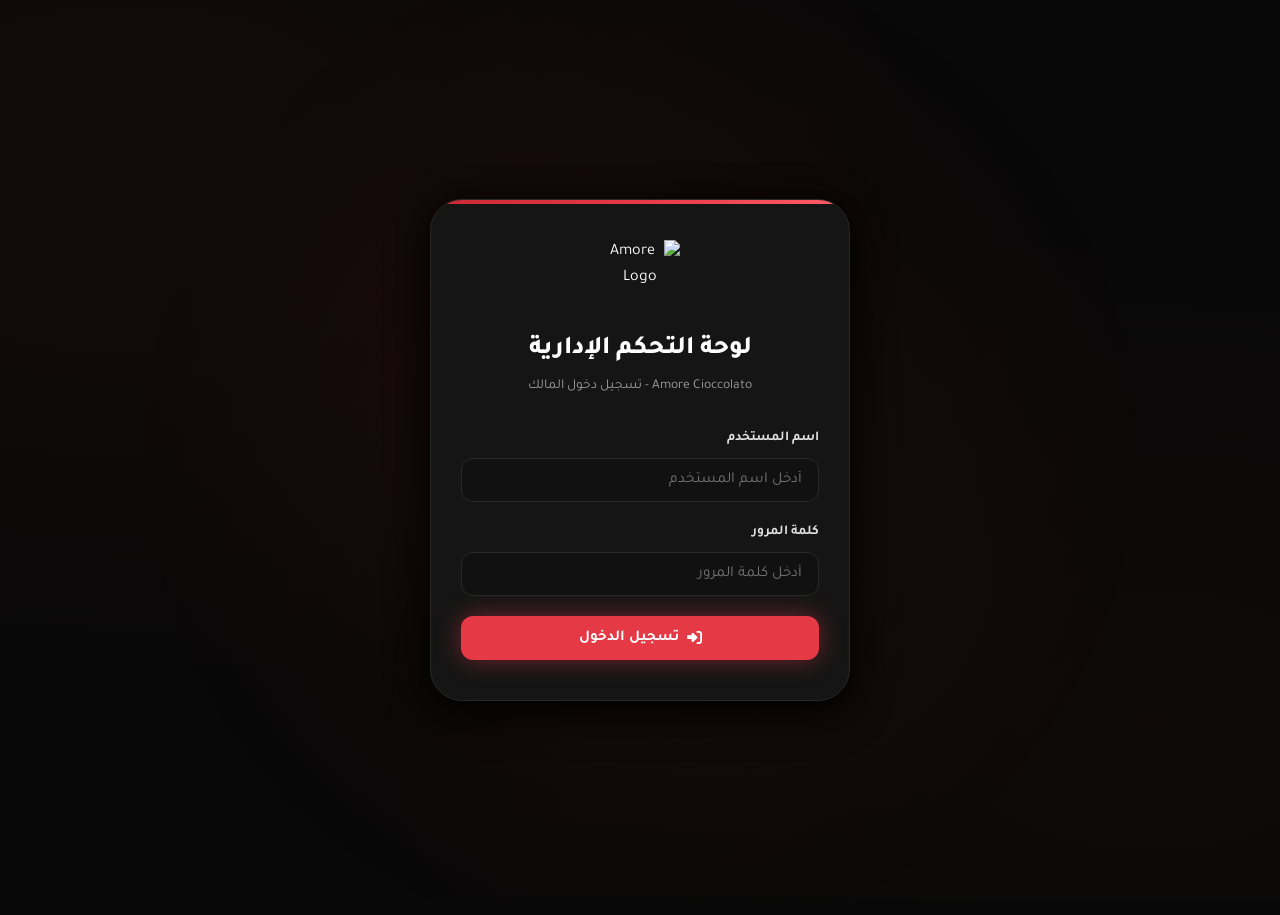
==== commit 26e951eb: "Add files via upload" ====
--- a/index.html
+++ b/index.html
@@ -58,7 +58,7 @@
     <div class="login-card">
       <div class="login-header">
         <div class="brand-logo-container">
-          <img src="[data-uri]" alt="Amore Logo" class="brand-logo-img" style="width:80px;height:80px;object-fit:contain;">
+          <img src="https://via.placeholder.com/300" alt="Amore Logo" class="brand-logo-img" style="width:80px;height:80px;object-fit:contain;">
         </div>
         <h2>لوحة التحكم الإدارية</h2>
         <p>Amore Cioccolato - تسجيل دخول المالك</p>
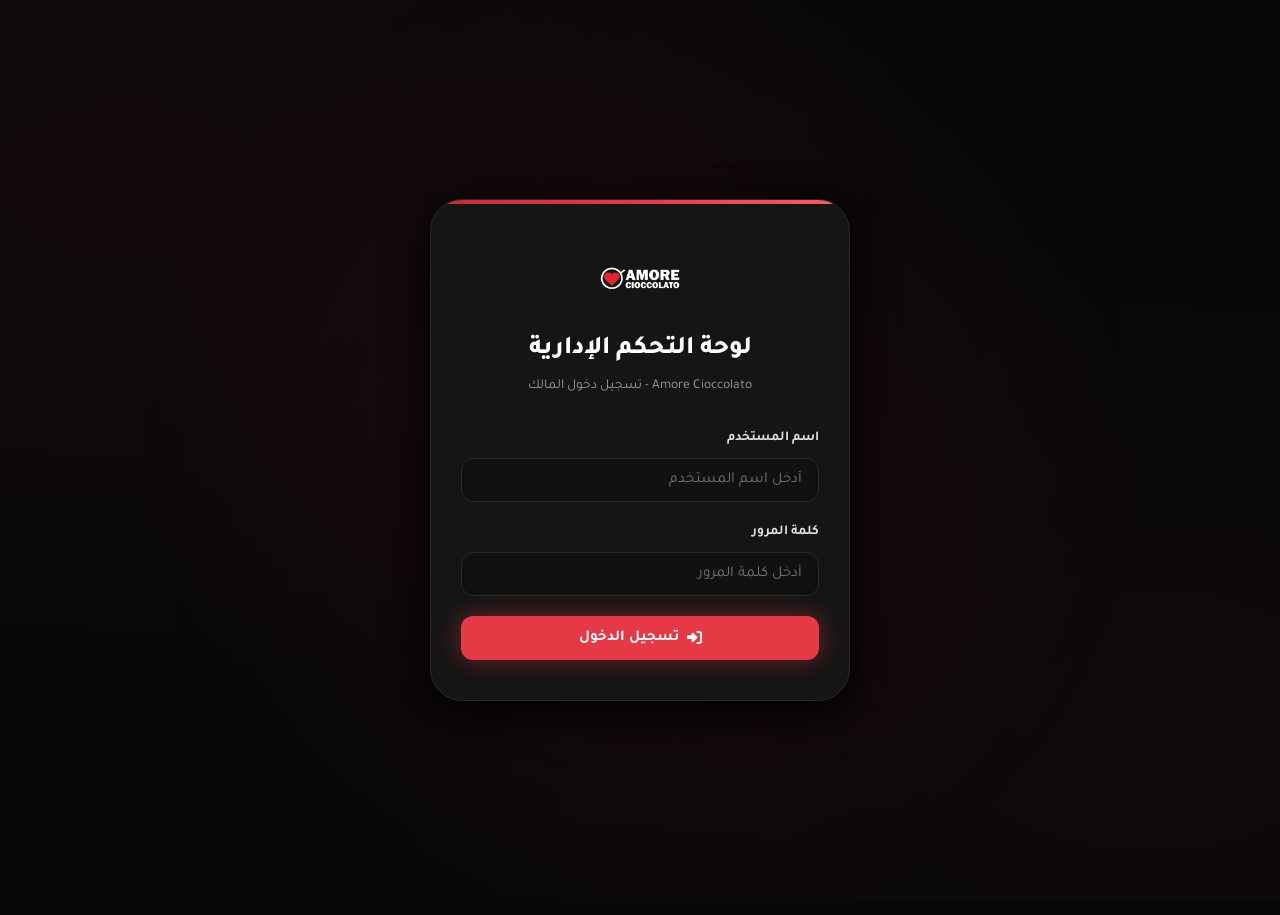
==== commit 8e4e4f83: "Add files via upload" ====
--- a/index.html
+++ b/index.html
@@ -58,7 +58,7 @@
     <div class="login-card">
       <div class="login-header">
         <div class="brand-logo-container">
-          <img src="https://via.placeholder.com/300" alt="Amore Logo" class="brand-logo-img" style="width:80px;height:80px;object-fit:contain;">
+          <img src="[data-uri]" alt="Amore Logo" class="brand-logo-img" style="width:80px;height:80px;object-fit:contain;">
         </div>
         <h2>لوحة التحكم الإدارية</h2>
         <p>Amore Cioccolato - تسجيل دخول المالك</p>
@@ -491,6 +491,7 @@
 import { initializeApp } from "https://www.gstatic.com/firebasejs/12.13.0/firebase-app.js";
 import { getDatabase, ref, set, get, onValue } from "https://www.gstatic.com/firebasejs/12.13.0/firebase-database.js";
 
+
 const firebaseConfig = {
   apiKey: "AIzaSyC108vaFLRZZwHXQImHKed2dH2fdfR3YSo",
   authDomain: "amoremenu.firebaseapp.com",
@@ -503,6 +504,7 @@
 };
 const firebaseApp = initializeApp(firebaseConfig);
 const db = getDatabase(firebaseApp);
+
 
 const DEFAULT_MENU_DATA = {
   restaurant: {
@@ -1483,11 +1485,21 @@
       document.getElementById("popup-product").classList.remove("active");
     }
 
-    // --- Smart Canvas Image Compression Engine ---
-    // Resizes uploaded images down to max 300px and exports to compact 0.7-quality JPEG Base64
+    // --- Firebase Storage Image Upload Engine ---
     function processUploadedImage(event) {
       const file = event.target.files[0];
       if (!file) return;
+
+      const previewImg = document.getElementById("prod-img-upload-preview");
+      const base64Input = document.getElementById("prod-inp-image-base64");
+
+      // Show local preview immediately
+      const localUrl = URL.createObjectURL(file);
+      previewImg.src = localUrl;
+      previewImg.style.display = "block";
+      previewImg.style.opacity = "0.6";
+      base64Input.value = "";
+      showAlert("جاري معالجة الصورة...", "info");
 
       const reader = new FileReader();
       reader.onload = function(e) {
@@ -1496,41 +1508,30 @@
           const canvas = document.createElement("canvas");
           const ctx = canvas.getContext("2d");
 
-          // Determine optimal resized dimensions (max 800px width/height)
-          const MAX_SIZE = 800;
-          let width = rawImg.width;
-          let height = rawImg.height;
-
-          if (width > height) {
-            if (width > MAX_SIZE) {
-              height = Math.round(height * MAX_SIZE / width);
-              width = MAX_SIZE;
-            }
+          // Max 600px — واضحة وخفيفة على Firebase
+          const MAX_SIZE = 600;
+          let w = rawImg.width;
+          let h = rawImg.height;
+
+          if (w > h) {
+            if (w > MAX_SIZE) { h = Math.round(h * MAX_SIZE / w); w = MAX_SIZE; }
           } else {
-            if (height > MAX_SIZE) {
-              width = Math.round(width * MAX_SIZE / height);
-              height = MAX_SIZE;
-            }
+            if (h > MAX_SIZE) { w = Math.round(w * MAX_SIZE / h); h = MAX_SIZE; }
           }
 
-          canvas.width = width;
-          canvas.height = height;
-
-          // Paint image to canvas with high quality smoothing
+          canvas.width = w;
+          canvas.height = h;
           ctx.imageSmoothingEnabled = true;
           ctx.imageSmoothingQuality = "high";
-          ctx.drawImage(rawImg, 0, 0, width, height);
-
-          // High quality Base64 JPEG data url
-          const compressedBase64 = canvas.toDataURL("image/jpeg", 0.92);
-          
-          // Save to uploader fields
-          document.getElementById("prod-inp-image-base64").value = compressedBase64;
-          
-          // Render preview
-          const previewImg = document.getElementById("prod-img-upload-preview");
-          previewImg.src = compressedBase64;
-          previewImg.style.display = "block";
+          ctx.drawImage(rawImg, 0, 0, w, h);
+
+          // جودة 85% — واضحة وحجم مناسب لـ Firebase Database
+          const compressed = canvas.toDataURL("image/webp", 0.85);
+
+          base64Input.value = compressed;
+          previewImg.src = compressed;
+          previewImg.style.opacity = "1";
+          showAlert("تم تحضير الصورة بنجاح ✓", "success");
         };
         rawImg.src = e.target.result;
       };
